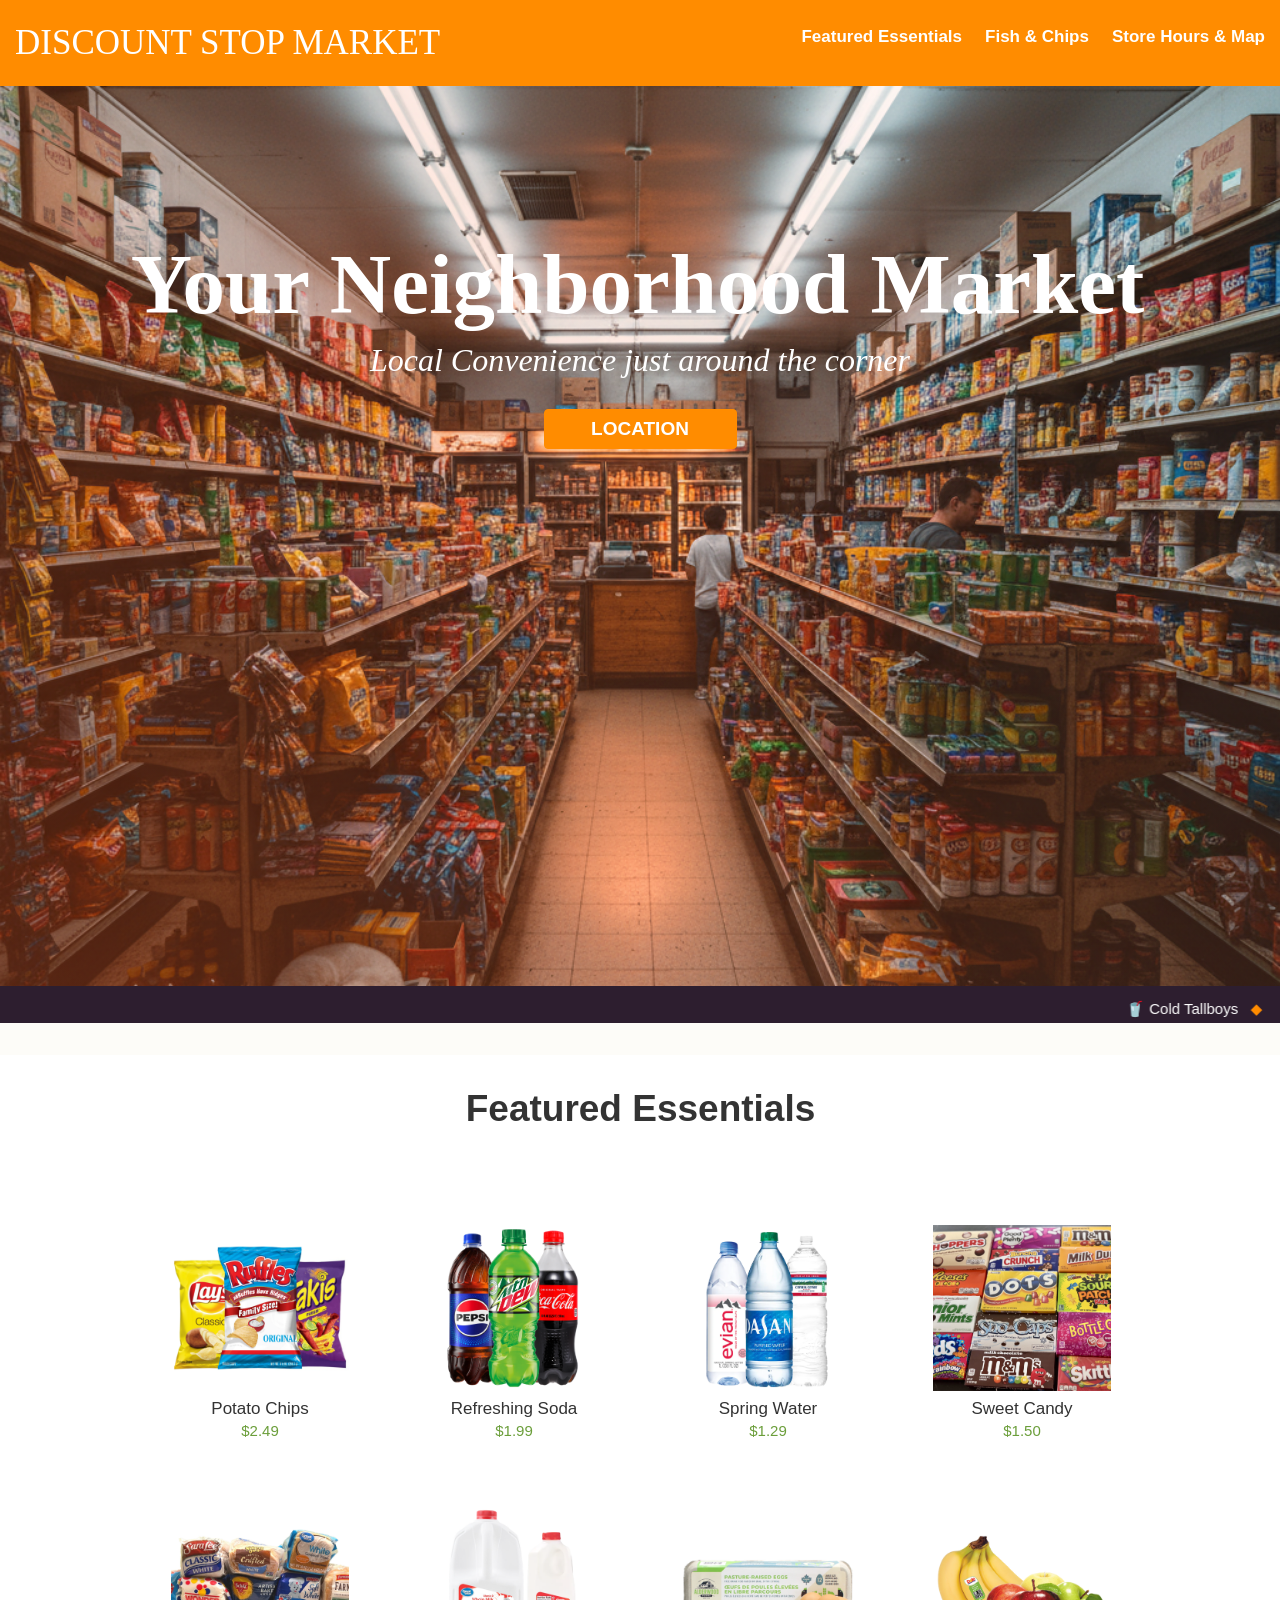
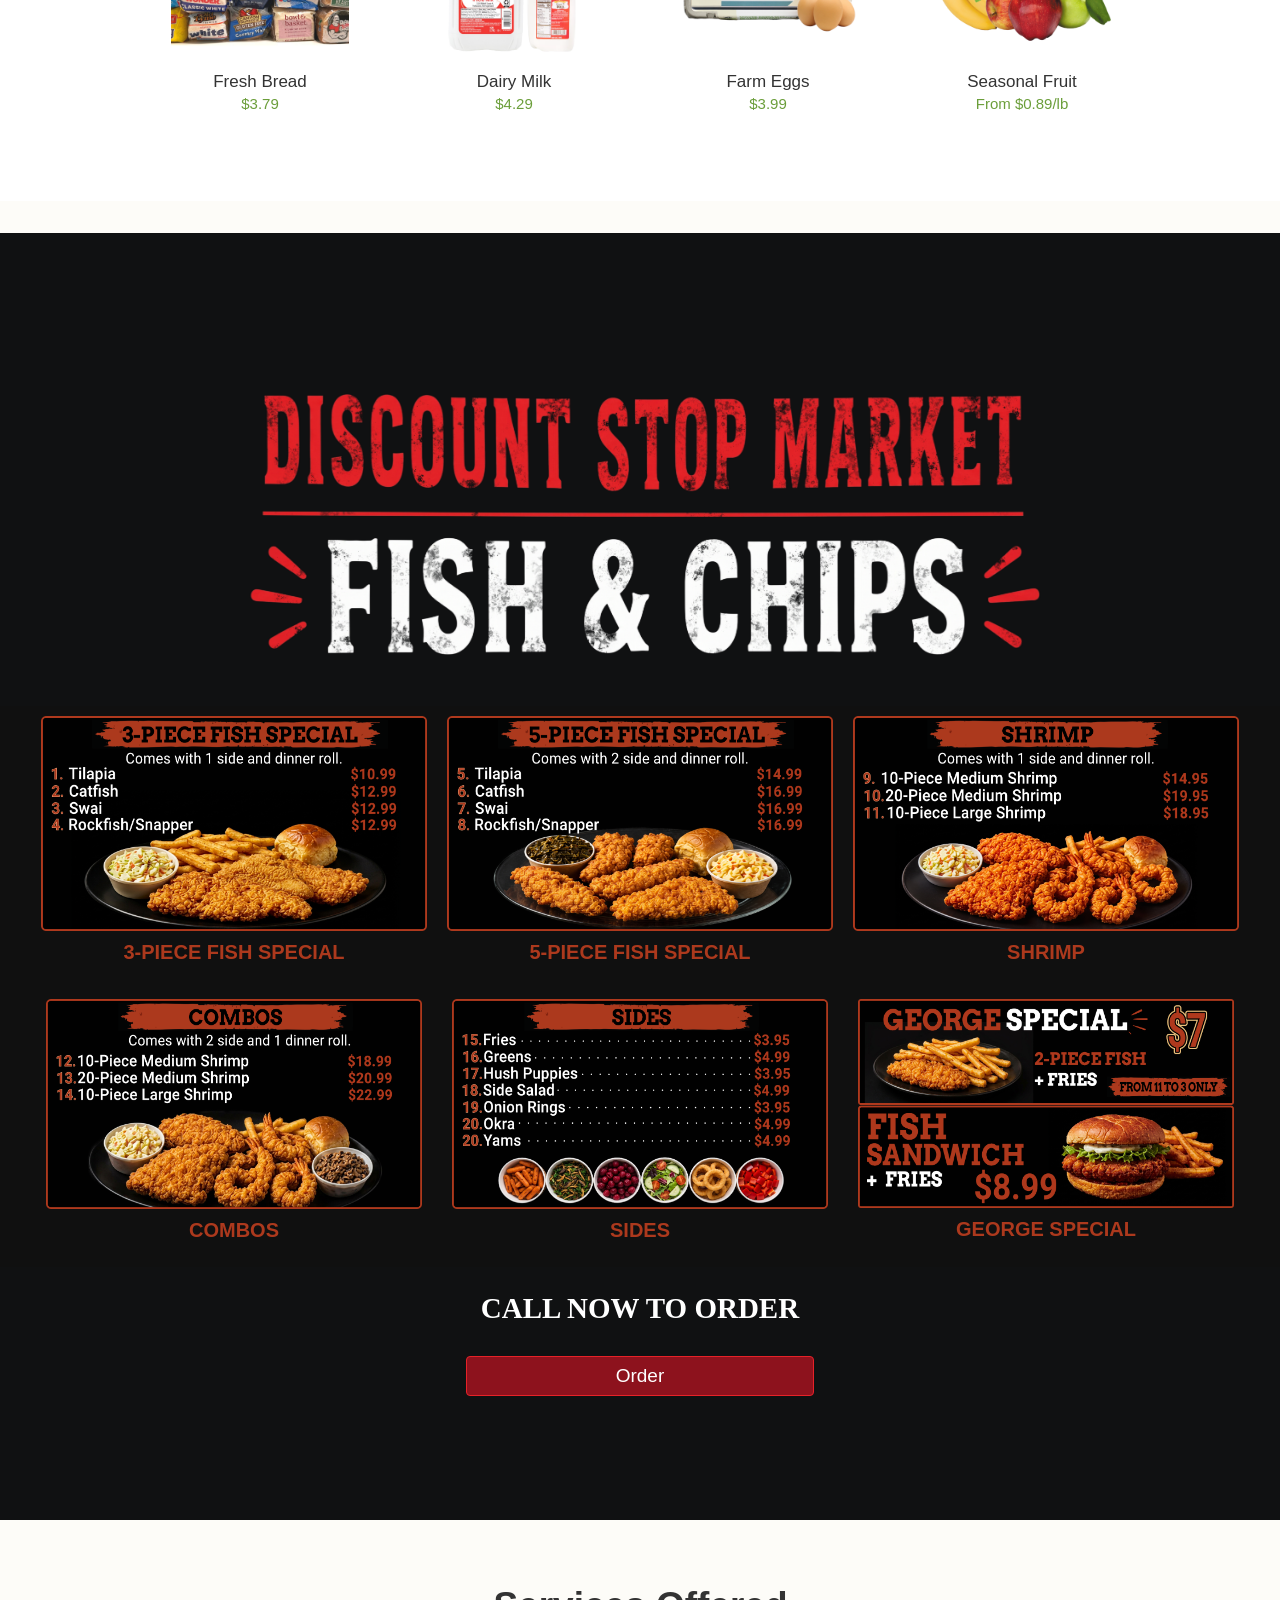
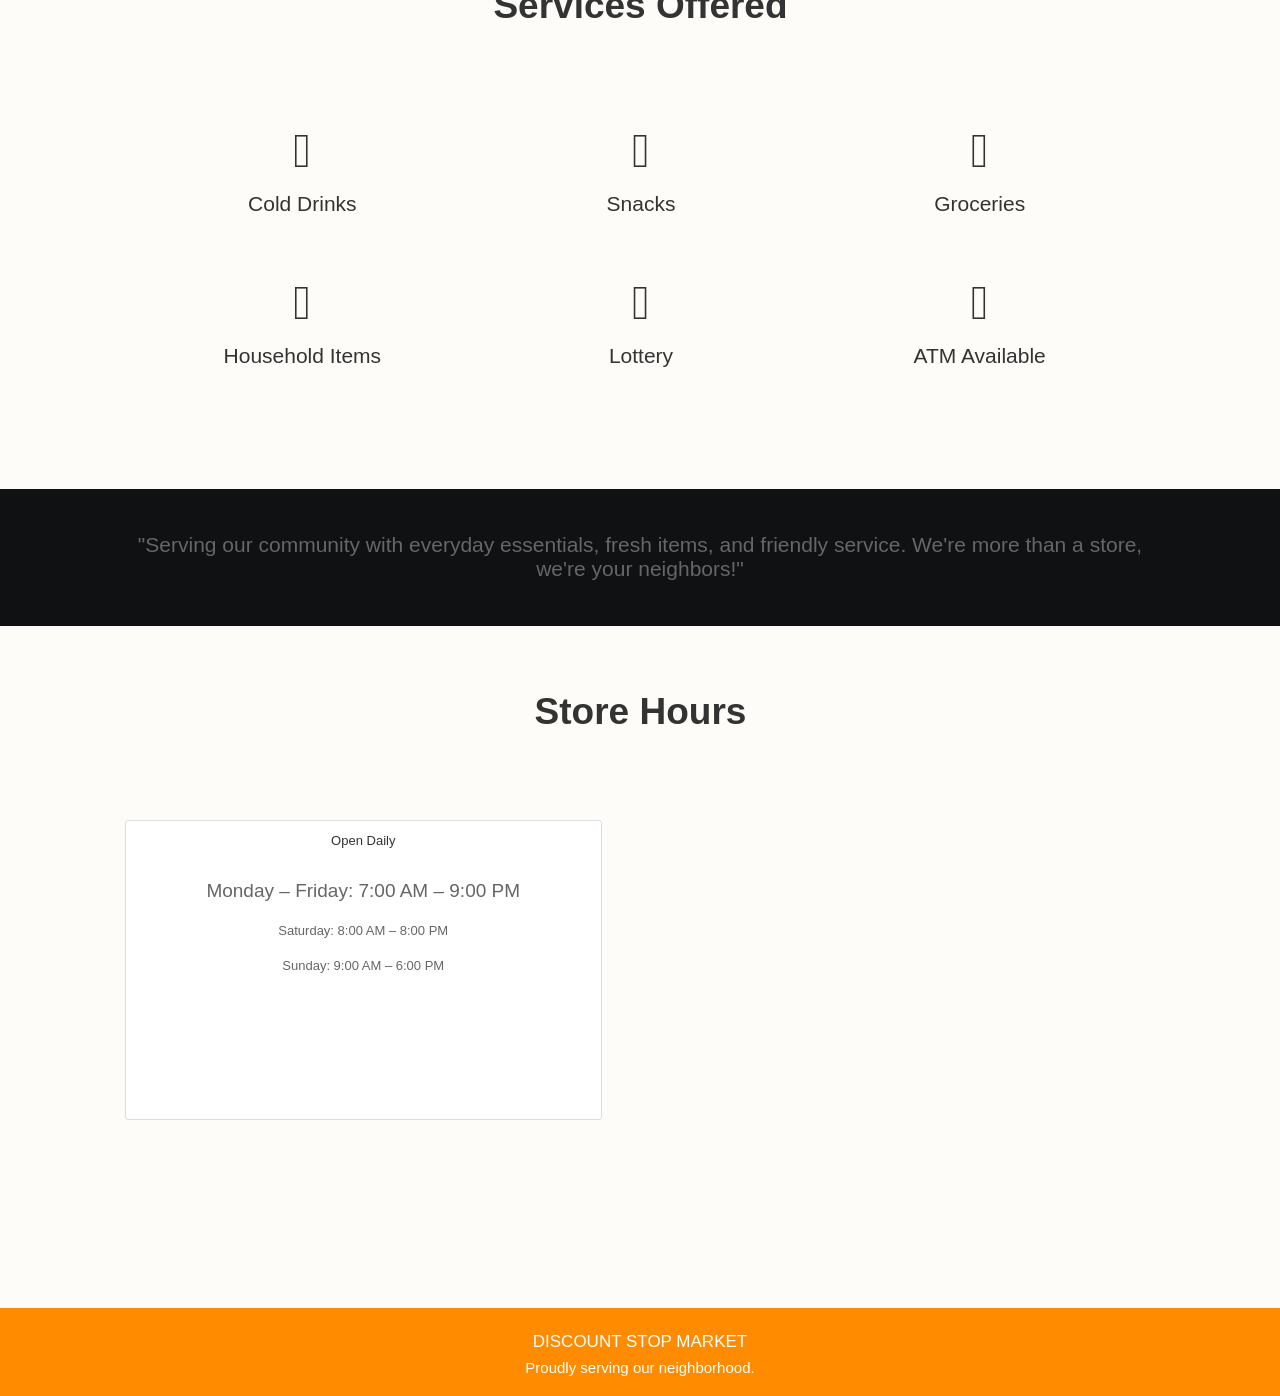
==== index.html @ abbd1c6f "Add files via upload" ====
<!doctype html>
<html>
<head>
<meta charset="utf-8">
<title>Neighborhood Mini-Mart - Home</title>
<meta name="generator" content="WYSIWYG Web Builder 21 - https://www.wysiwygwebbuilder.com">
<meta name="viewport" content="width=device-width, initial-scale=1.0">
<link href="css/fontawesome7.min.css" rel="stylesheet">
<link href="css/DiscountStopMarket.css?v=1" rel="stylesheet">
<link href="css/index.css?v=1" rel="stylesheet">
<script src="jquery-3.7.1.min.js"></script>
<script src="wb.overlay.min.js"></script>
<link rel="stylesheet" href="magnificpopup/magnific-popup.css">
<script src="magnificpopup/jquery.magnific-popup.min.js"></script>
<script>
document.addEventListener('DOMContentLoaded', function(event)
{
const galleryPhotoGallery2 = document.querySelector('#PhotoGallery2 .thumbnails');
function layoutPhotoGallery2()
{
   const items = galleryPhotoGallery2.querySelectorAll('#PhotoGallery2 .thumbnails .thumbnail');
   const cw = galleryPhotoGallery2.clientWidth;
   const targetRowHeight = Math.max(150, Math.min(250, cw / 10));
   items.forEach(item => 
   {
      const img = item.querySelector('img');
      const apply = () => 
      {
         if (!img.naturalWidth || !img.naturalHeight) return;
         const ratio = img.naturalWidth / img.naturalHeight;
         const cs = getComputedStyle(img);
         const vBorder = (parseFloat(cs.borderTopWidth) || 0) + (parseFloat(cs.borderBottomWidth) || 0);
         const hBorder = (parseFloat(cs.borderLeftWidth) || 0) + (parseFloat(cs.borderRightWidth) || 0);
         const figureWidth = Math.max(0, Math.round(ratio * (targetRowHeight - vBorder) + hBorder));
         item.style.width = figureWidth + 'px';
         item.style.flexGrow = ratio;
      };
      if (img.complete && img.naturalWidth) apply();
      else img.addEventListener('load', apply, { once: true });
   });
}
requestAnimationFrame(layoutPhotoGallery2);
const roPhotoGallery2 = new ResizeObserver(layoutPhotoGallery2);
roPhotoGallery2.observe(galleryPhotoGallery2);
window.addEventListener('resize', layoutPhotoGallery2);
const galleryPhotoGallery3 = document.querySelector('#PhotoGallery3 .thumbnails');
function layoutPhotoGallery3()
{
   const items = galleryPhotoGallery3.querySelectorAll('#PhotoGallery3 .thumbnails .thumbnail');
   const cw = galleryPhotoGallery3.clientWidth;
   const targetRowHeight = Math.max(150, Math.min(250, cw / 10));
   items.forEach(item => 
   {
      const img = item.querySelector('img');
      const apply = () => 
      {
         if (!img.naturalWidth || !img.naturalHeight) return;
         const ratio = img.naturalWidth / img.naturalHeight;
         const cs = getComputedStyle(img);
         const vBorder = (parseFloat(cs.borderTopWidth) || 0) + (parseFloat(cs.borderBottomWidth) || 0);
         const hBorder = (parseFloat(cs.borderLeftWidth) || 0) + (parseFloat(cs.borderRightWidth) || 0);
         const figureWidth = Math.max(0, Math.round(ratio * (targetRowHeight - vBorder) + hBorder));
         item.style.width = figureWidth + 'px';
         item.style.flexGrow = ratio;
      };
      if (img.complete && img.naturalWidth) apply();
      else img.addEventListener('load', apply, { once: true });
   });
}
requestAnimationFrame(layoutPhotoGallery3);
const roPhotoGallery3 = new ResizeObserver(layoutPhotoGallery3);
roPhotoGallery3.observe(galleryPhotoGallery3);
window.addEventListener('resize', layoutPhotoGallery3);
});
</script>
<script>
$(document).ready(function()
{
   var prevScrollTop = 0;
   $(window).scroll(function(event)
   {
      var scrollTop = $(this).scrollTop();
      if (Math.abs(prevScrollTop - scrollTop) <= 5)
         return;
      if (scrollTop < prevScrollTop)
      {
         $('#PageHeader1').removeClass('scroll-up');
      }
      else
      {
         $('#PageHeader1').addClass('scroll-up');
      }
      prevScrollTop = scrollTop;
   });
   $("a[href*='#featured-essentials-1']").click(function(event)
   {
      event.preventDefault();
      $('html, body').stop().animate({ scrollTop: $('#wb_featured-essentials-1').offset().top }, 600, 'linear');
   });
   $("a[href*='#fresh-produce']").click(function(event)
   {
      event.preventDefault();
      $('html, body').stop().animate({ scrollTop: $('#wb_fresh-produce').offset().top }, 600, 'linear');
   });
   $("a[href*='#store-hours']").click(function(event)
   {
      event.preventDefault();
      $('html, body').stop().animate({ scrollTop: $('#wb_store-hours').offset().top }, 600, 'linear');
   });
   $("a[href*='#store-hours-1']").click(function(event)
   {
      event.preventDefault();
      $('html, body').stop().animate({ scrollTop: $('#wb_store-hours-1').offset().top }, 600, 'linear');
   });
   $("a[data-rel='gallery3PhotoGallery']").attr('rel', 'gallery3PhotoGallery');
   $("#gallery3PhotoGallery").magnificPopup({delegate:'a', type:'image', zoom: { enabled: true, duration: 300, easing: 'ease-in-out' }, gallery: {enabled: true, navigateByImgClick: true}});
   $("a[data-rel='PhotoGallery1']").attr('rel', 'PhotoGallery1');
   $("#PhotoGallery1").magnificPopup({delegate:'a', type:'image', zoom: { enabled: true, duration: 300, easing: 'ease-in-out' }, gallery: {enabled: true, navigateByImgClick: true}});
   $('#OverlayMenu1-overlay').overlay({hideTransition:true});
   $('#OverlayMenu1').on('click', function(e)
   {
      $.overlay.toggle($('#OverlayMenu1-overlay'));
      return false;
   });
   $("a[href*='#LayoutGrid5']").click(function(event)
   {
      event.preventDefault();
      $('html, body').stop().animate({ scrollTop: $('#wb_LayoutGrid5').offset().top }, 600, 'linear');
   });
   $("a[data-rel='PhotoGallery2']").attr('rel', 'PhotoGallery2');
   $("#PhotoGallery2").magnificPopup({delegate:'a', type:'image', zoom: { enabled: true, duration: 300, easing: 'ease-in-out' }, gallery: {enabled: true, navigateByImgClick: true}});
   $("a[data-rel='PhotoGallery3']").attr('rel', 'PhotoGallery3');
   $("#PhotoGallery3").magnificPopup({delegate:'a', type:'image', zoom: { enabled: true, duration: 300, easing: 'ease-in-out' }, gallery: {enabled: true, navigateByImgClick: true}});
});
</script>
</head>
<body>
<div id="PageHeader1">
<div id="PageHeader1_Container">
<div id="wb_OverlayMenu1">
<a href="#" id="OverlayMenu1" class="wb-theme-button">
<span class="line"></span>
<span class="line"></span>
<span class="line"></span>
</a>
</div>
<div id="wb_Text20">
<span style="color:#FFFFFF;">DISCOUNT STOP MARKET</span></div>
</div>
</div>
<div id="wb_LayoutGrid1">
<div id="LayoutGrid1">
<div class="row">
<div class="col-1">
<div id="wb_Text19">
<span style="color:#FFFFFF;font-family:'Fraunces 72pt 72pt NonWonky';font-size:35px;">DISCOUNT STOP MARKET</span>
</div>
</div>
<div class="col-2">
<div id="wb_main-nav" itemscope="itemscope" itemtype="https://schema.org/SiteNavigationElement">
<span itemprop="name"><a href="#featured-essentials-1" title="Featured Essentials" itemprop="url">Featured Essentials</a></span><span itemprop="name"><a href="#fresh-produce" title="Fish &amp; Chips" itemprop="url">Fish & Chips</a></span><span itemprop="name"><a href="#store-hours-1" title="Store Hours &amp; Map" itemprop="url">Store Hours & Map</a></span>
</div>
</div>
</div>
</div>
</div>
<div id="wb_home-hero">
<div id="home-hero-overlay"></div>
<div id="home-hero">
<div class="col-1">
<div class="col-1-padding">
<div id="wb_Heading1">
<h1 id="Heading1">Your Neighborhood Market</h1>
</div>
<div id="wb_Text1">
<p>Local Convenience just around the corner</p>
</div>
<a id="Button1" href="#store-hours">LOCATION</a>
</div>
</div>
</div>
</div>
<div id="wb_LayoutGrid7">
<div id="LayoutGrid7">
<div class="row">
<div class="col-1">
<marquee direction="left" scrolldelay="40" scrollamount="4" behavior="scroll" loop="0" id="Marquee1" onmouseover="this.stop()" onmouseout="this.start()"><span style="color:#000000;font-family:'Segoe UI Emoji';font-size:15px;line-height:15px;">🥤</span><span style="color:#000000;font-family:Arial;font-size:15px;line-height:15px;"> </span><span style="color:#FFFFFF;font-family:Arial;font-size:15px;line-height:15px;">Cold Tallboys&nbsp;&nbsp; </span><span style="color:#FF8C00;font-family:Arial;font-size:15px;line-height:15px;">◆&nbsp;&nbsp;&nbsp; 🌸 </span><span style="color:#FFFFFF;font-family:Arial;font-size:15px;line-height:15px;">Fresh Flowers&nbsp;&nbsp; </span><span style="color:#FF8C00;font-family:Arial;font-size:15px;line-height:15px;">◆&nbsp;&nbsp; </span><span style="color:#FF8C00;font-family:'Segoe UI Emoji';font-size:15px;line-height:15px;">🥭</span><span style="color:#FF8C00;font-family:Arial;font-size:15px;line-height:15px;"> </span><span style="color:#FFFFFF;font-family:Arial;font-size:15px;line-height:15px;">Mango Candy&nbsp;&nbsp; </span><span style="color:#FF8C00;font-family:Arial;font-size:15px;line-height:15px;">◆&nbsp;&nbsp; ☕&nbsp; </span><span style="color:#FFFFFF;font-family:Arial;font-size:15px;line-height:15px;">Hot Coffee&nbsp;&nbsp; </span><span style="color:#FF8C00;font-family:Arial;font-size:15px;line-height:15px;">◆&nbsp;&nbsp; </span><span style="color:#FF8C00;font-family:'Segoe UI Emoji';font-size:15px;line-height:15px;">🌶️ </span><span style="color:#FFFFFF;font-family:Arial;font-size:15px;line-height:15px;">Hot Sauce Wall&nbsp;&nbsp; </span><span style="color:#FF8C00;font-family:Arial;font-size:15px;line-height:15px;">◆&nbsp;&nbsp; 🍫 </span><span style="color:#FFFFFF;font-family:Arial;font-size:15px;line-height:15px;">Candy Bars&nbsp;&nbsp; </span><span style="color:#FF8C00;font-family:Arial;font-size:15px;line-height:15px;">◆&nbsp;&nbsp; 🍺 </span><span style="color:#FFFFFF;font-family:Arial;font-size:15px;line-height:15px;">Ice Cold Beer&nbsp;&nbsp; </span><span style="color:#FF8C00;font-family:Arial;font-size:15px;line-height:15px;">◆</span><span style="color:#FFFFFF;font-family:Arial;font-size:15px;line-height:15px;">&nbsp;&nbsp; </span><span style="color:#FFFFFF;font-family:'Segoe UI Emoji';font-size:15px;line-height:15px;">🧃</span><span style="color:#FFFFFF;font-family:Arial;font-size:15px;line-height:15px;"> Juices &amp; Drinks&nbsp;&nbsp; </span><span style="color:#FF8C00;font-family:Arial;font-size:15px;line-height:15px;">◆&nbsp;&nbsp; 🌮 </span><span style="color:#FFFFFF;font-family:Arial;font-size:15px;line-height:15px;">Late-Night Snacks</span><span style="color:#FF8C00;font-family:Arial;font-size:15px;line-height:15px;">&nbsp;&nbsp; ◆&nbsp;&nbsp; 💊 </span><span style="color:#FFFFFF;font-family:Arial;font-size:15px;line-height:15px;">Aspirin &amp; More&nbsp;&nbsp; </span><span style="color:#FF8C00;font-family:Arial;font-size:15px;line-height:12px;">◆&nbsp;&nbsp; 🍦 </span><span style="color:#FFFFFF;font-family:Arial;font-size:15px;line-height:12px;">Ice Cream Bars</span><span style="color:#FF8C00;font-family:Arial;font-size:15px;line-height:12px;">&nbsp;&nbsp; ◆&nbsp;&nbsp; 🎰 </span><span style="color:#FFFFFF;font-family:Arial;font-size:15px;line-height:12px;">Lottery Tickets&nbsp;&nbsp; </span><span style="color:#FF8C00;font-family:Arial;font-size:15px;line-height:12px;">◆</span></marquee>
</div>
</div>
</div>
</div>
<div id="wb_featured-essentials">
<div id="featured-essentials">
<div class="row">
<div class="col-1">
<div class="col-1-padding">
<div id="wb_featured-essentials-1">
<div id="featured-essentials-1">
<div class="row">
<div class="col-1">
<div class="col-1-padding">
<div id="wb_Heading2">
<h1 id="Heading2">Featured Essentials</h1>
</div>
</div>
</div>
</div>
</div>
</div>
<div id="wb_featured-essentials-2">
<div id="featured-essentials-2">
<div class="row">
<div class="col-1">
<div class="col-1-padding">
<div id="wb_featured-items-grid">
<div id="featured-items-grid">
<div class="row">
<div class="col-1">
<div class="col-1-padding">
<div id="wb_featured-items-grid-1">
<div id="featured-items-grid-1">
<div class="row">
<div class="col-1">
<div class="col-1-padding">
<div id="wb_Image1">
<img src="images/Chips001.png" id="Image1" alt="Potato Chips" width="219" height="204">
</div>
<div id="wb_Text2">
<p>Potato Chips</p>
</div>
<div id="wb_Text3">
<p>$2.49</p>
</div>
</div>
</div>
<div class="col-2">
<div class="col-2-padding">
<div id="wb_Image2">
<img src="images/Soda1.png" id="Image2" alt="Soda Can" width="219" height="204">
</div>
<div id="wb_Text4">
<p>Refreshing Soda</p>
</div>
<div id="wb_Text5">
<p>$1.99</p>
</div>
</div>
</div>
<div class="col-3">
<div class="col-3-padding">
<div id="wb_Image3">
<img src="images/BottleWater1.png" id="Image3" alt="Bottled Water" width="219" height="204">
</div>
<div id="wb_Text6">
<p>Spring Water</p>
</div>
<div id="wb_Text7">
<p>$1.29</p>
</div>
</div>
</div>
<div class="col-4">
<div class="col-4-padding">
<div id="wb_Image4">
<img src="images/Candy1.png" id="Image4" alt="Candy Bar" width="219" height="204">
</div>
<div id="wb_Text8">
<p>Sweet Candy</p>
</div>
<div id="wb_Text9">
<p>$1.50</p>
</div>
</div>
</div>
</div>
</div>
</div>
<div id="wb_featured-items-grid-2">
<div id="featured-items-grid-2">
<div class="row">
<div class="col-1">
<div class="col-1-padding">
<div id="wb_Image5">
<img src="images/Bread1.png" id="Image5" alt="Loaf of Bread" width="219" height="204">
</div>
<div id="wb_Text10">
<p>Fresh Bread</p>
</div>
<div id="wb_Text11">
<p>$3.79</p>
</div>
</div>
</div>
<div class="col-2">
<div class="col-2-padding">
<div id="wb_Image6">
<img src="images/Milk1.png" id="Image6" alt="Milk Carton" width="219" height="204">
</div>
<div id="wb_Text12">
<p>Dairy Milk</p>
</div>
<div id="wb_Text13">
<p>$4.29</p>
</div>
</div>
</div>
<div class="col-3">
<div class="col-3-padding">
<div id="wb_Image7">
<img src="images/Eggs1.png" id="Image7" alt="Eggs Carton" width="219" height="204">
</div>
<div id="wb_Text14">
<p>Farm Eggs</p>
</div>
<div id="wb_Text15">
<p>$3.99</p>
</div>
</div>
</div>
<div class="col-4">
<div class="col-4-padding">
<div id="wb_Image8">
<img src="images/Fruit1.png" id="Image8" alt="Fresh Fruit" width="219" height="204">
</div>
<div id="wb_Text16">
<p>Seasonal Fruit</p>
</div>
<div id="wb_Text17">
<p>From $0.89/lb</p>
</div>
</div>
</div>
</div>
</div>
</div>
</div>
</div>
</div>
</div>
</div>
</div>
</div>
</div>
</div>
</div>
</div>
</div>
</div>
</div>
</div>
<div id="wb_fresh-produce">
<div id="fresh-produce">
<div class="row">
<div class="col-1">
<div class="col-1-padding">
<div id="wb_fresh-produce-1">
<div id="fresh-produce-1">
<div class="row">
<div class="col-1">
<div class="col-1-padding">
<div id="wb_Heading3">
<h1 id="Heading3">DISCOUNT STOP MARKET</h1>
</div>
<div id="wb_Heading6">
<h1 id="Heading6">FISH & CHIPS</h1>
</div>
<div id="wb_Image12">
<img src="images/FishChipsBGlogo02.png" id="Image12" alt="" width="1157" height="484">
</div>
</div>
</div>
</div>
</div>
</div>
</div>
</div>
</div>
</div>
</div>
<div id="wb_LayoutGrid4">
<div id="LayoutGrid4">
<div class="row">
<div class="col-1">
<div class="col-1-padding">
<div id="wb_LayoutGrid5">
<div id="LayoutGrid5">
<div class="row">
<div class="col-1">
<div class="col-1-padding">
<div id="wb_Heading7">
<h1 id="Heading7">DISCOUNT STOP MARKET</h1>
</div>
<div id="wb_Heading8">
<h1 id="Heading8">FISH & CHIPS</h1>
</div>
<div id="wb_Image9">
<img src="images/FishChipsBGlogo02.png" id="Image9" alt="" width="1157" height="484">
</div>
</div>
</div>
</div>
</div>
</div>
</div>
</div>
</div>
</div>
</div>
<div id="wb_LayoutGrid2">
<div id="LayoutGrid2">
<div class="row">
<div class="col-1">
<div class="col-1-padding">
<div id="wb_gallery3PhotoGallery">
<div id="gallery3PhotoGallery">
<div class="thumbnails">
<div class="thumbnail">
<a href="images/3PieceFishSpecial01.png" data-rel="" title="3-PIECE FISH SPECIAL"><img alt="" src="images/3PieceFishSpecial01.png" loading="lazy" class="image" title="3-PIECE FISH SPECIAL" width="376" height="209"></a>
<div class="caption">3-PIECE FISH SPECIAL</div>
</div>
<div class="thumbnail">
<a href="images/5PieceFishSpecial01.png" data-rel="" title="5-PIECE FISH SPECIAL"><img alt="" src="images/5PieceFishSpecial01.png" loading="lazy" class="image" title="5-PIECE FISH SPECIAL" width="376" height="209"></a>
<div class="caption">5-PIECE FISH SPECIAL</div>
</div>
<div class="thumbnail">
<a href="images/ShrimpSpecial01.png" data-rel="" title="SHRIMP"><img alt="" src="images/ShrimpSpecial01.png" loading="lazy" class="image" title="SHRIMP" width="376" height="209"></a>
<div class="caption">SHRIMP</div>
</div>
</div>
</div>
</div>
<div id="wb_PhotoGallery1">
<div id="PhotoGallery1">
<div class="thumbnails">
<div class="thumbnail">
<a href="images/Combos01.png" data-rel="" title="COMBOS"><img alt="" src="images/Combos01.png" loading="lazy" class="image" title="COMBOS" width="366" height="204"></a>
<div class="caption">COMBOS</div>
</div>
<div class="thumbnail">
<a href="images/Sides01.png" data-rel="" title="SIDES"><img alt="" src="images/Sides01.png" loading="lazy" class="image" title="SIDES" width="366" height="204"></a>
<div class="caption">SIDES</div>
</div>
<div class="thumbnail">
<a href="images/GeorgeSpecialFishSandwich01.png" data-rel="" title="GEORGE SPECIAL"><img alt="" src="images/GeorgeSpecialFishSandwich01.png" loading="lazy" class="image" title="GEORGE SPECIAL" width="366" height="203"></a>
<div class="caption">GEORGE SPECIAL</div>
</div>
</div>
</div>
</div>
</div>
</div>
</div>
</div>
</div>
<div id="wb_LayoutGrid6">
<div id="LayoutGrid6">
<div class="row">
<div class="col-1">
<div class="col-1-padding">
<div id="wb_PhotoGallery2">
<div id="PhotoGallery2">
<div class="thumbnails">
<div class="thumbnail">
<a href="images/3PieceFishSpecial01.png" data-rel="" title="3-PIECE FISH SPECIAL"><img alt="" id="PhotoGallery2_img0" src="images/3PieceFishSpecial01.png" loading="lazy" class="image" width="366" height="204"><div class="caption"><span class="title">3-PIECE FISH SPECIAL</span></div></a>
</div>
<div class="thumbnail">
<a href="images/5PieceFishSpecial01.png" data-rel="" title="5-PIECE FISH SPECIAL"><img alt="" id="PhotoGallery2_img1" src="images/5PieceFishSpecial01.png" loading="lazy" class="image" width="366" height="204"><div class="caption"><span class="title">5-PIECE FISH SPECIAL</span></div></a>
</div>
<div class="thumbnail">
<a href="images/ShrimpSpecial01.png" data-rel="" title="SHRIMP"><img alt="" id="PhotoGallery2_img2" src="images/ShrimpSpecial01.png" loading="lazy" class="image" width="366" height="204"><div class="caption"><span class="title">SHRIMP</span></div></a>
</div>
</div>
</div>
</div>
<div id="wb_PhotoGallery3">
<div id="PhotoGallery3">
<div class="thumbnails">
<div class="thumbnail">
<a href="images/Combos01.png" data-rel="" title="COMBOS"><img alt="" id="PhotoGallery3_img0" src="images/Combos01.png" loading="lazy" class="image" width="366" height="204"><div class="caption"><span class="title">COMBOS</span></div></a>
</div>
<div class="thumbnail">
<a href="images/Sides01.png" data-rel="" title="SIDES"><img alt="" id="PhotoGallery3_img1" src="images/Sides01.png" loading="lazy" class="image" width="366" height="204"><div class="caption"><span class="title">SIDES</span></div></a>
</div>
<div class="thumbnail">
<a href="images/GeorgeSpecialFishSandwich01.png" data-rel="" title="GEORGE SPECIAL"><img alt="" id="PhotoGallery3_img2" src="images/GeorgeSpecialFishSandwich01.png" loading="lazy" class="image" width="366" height="203"><div class="caption"><span class="title">GEORGE SPECIAL</span></div></a>
</div>
</div>
</div>
</div>
</div>
</div>
</div>
</div>
</div>
<div id="wb_LayoutGrid3">
<div id="LayoutGrid3">
<div class="row">
<div class="col-1">
<div class="col-1-padding">
</div>
</div>
<div class="col-2">
<div id="wb_Text18">
<span style="color:#FFFFFF;font-family:Roboto;font-size:29px;"><strong>CALL NOW TO ORDER</strong></span>
</div>
<a id="Button2" href="tel:+1 772-528-0065">Order</a>
</div>
<div class="col-3">
</div>
</div>
</div>
</div>
<div id="wb_services-offered">
<div id="services-offered">
<div class="row">
<div class="col-1">
<div class="col-1-padding">
<div id="wb_services-offered-1">
<div id="services-offered-1">
<div class="row">
<div class="col-1">
<div class="col-1-padding">
<div id="wb_Heading4">
<h1 id="Heading4">Services Offered</h1>
</div>
</div>
</div>
</div>
</div>
</div>
<div id="wb_services-offered-2">
<div id="services-offered-2">
<div class="row">
<div class="col-1">
<div class="col-1-padding">
<div id="wb_service-icons-grid">
<div id="service-icons-grid">
<div class="row">
<div class="col-1">
<div class="col-1-padding">
<div id="wb_service-icons-grid-1">
<div id="service-icons-grid-1">
<div class="row">
<div class="col-1">
<div class="col-1-padding">
<div id="wb_Icon1">
<div id="Icon1"><i class="fa fa-bottle-water"></i></div>
</div>
<div id="wb_Text25">
<p>Cold Drinks</p>
</div>
</div>
</div>
<div class="col-2">
<div class="col-2-padding">
<div id="wb_Icon2">
<div id="Icon2"><i class="fa fa-cookie-bite"></i></div>
</div>
<div id="wb_Text26">
<p>Snacks</p>
</div>
</div>
</div>
<div class="col-3">
<div class="col-3-padding">
<div id="wb_Icon3">
<div id="Icon3"><i class="fa fa-shopping-basket"></i></div>
</div>
<div id="wb_Text27">
<p>Groceries</p>
</div>
</div>
</div>
</div>
</div>
</div>
<div id="wb_service-icons-grid-2">
<div id="service-icons-grid-2">
<div class="row">
<div class="col-1">
<div class="col-1-padding">
<div id="wb_Icon4">
<div id="Icon4"><i class="fa fa-house-damage"></i></div>
</div>
<div id="wb_Text28">
<p>Household Items</p>
</div>
</div>
</div>
<div class="col-2">
<div class="col-2-padding">
<div id="wb_Icon5">
<div id="Icon5"><i class="fa fa-regular fa-face-smile"></i></div>
</div>
<div id="wb_Text29">
<p>Lottery</p>
</div>
</div>
</div>
<div class="col-3">
<div class="col-3-padding">
<div id="wb_Icon6">
<div id="Icon6"><i class="fa fa-money-bill-1-wave"></i></div>
</div>
<div id="wb_Text30">
<p>ATM Available</p>
</div>
</div>
</div>
</div>
</div>
</div>
</div>
</div>
</div>
</div>
</div>
</div>
</div>
</div>
</div>
</div>
</div>
</div>
</div>
</div>
</div>
<div id="wb_neighborhood-message">
<div id="neighborhood-message">
<div class="row">
<div class="col-1">
<div class="col-1-padding">
<div id="wb_Text31">
<p>"Serving our community with everyday essentials, fresh items, and friendly service. We're more than a store, we're your neighbors!"</p>
</div>
</div>
</div>
</div>
</div>
</div>
<div id="wb_store-hours">
<div id="store-hours">
<div class="row">
<div class="col-1">
<div class="col-1-padding">
<div id="wb_store-hours-1">
<div id="store-hours-1">
<div class="row">
<div class="col-1">
<div class="col-1-padding">
<div id="wb_Heading5">
<h1 id="Heading5">Store Hours</h1>
</div>
</div>
</div>
</div>
</div>
</div>
<div id="wb_store-hours-2">
<div id="store-hours-2">
<div class="row">
<div class="col-1">
<div class="col-1-padding">
<div id="wb_hours-card" class="card">
<div id="hours-card-card-body">
<div id="hours-card-card-item0">Open Daily</div>
<div id="hours-card-card-item1">Monday – Friday: 7:00 AM – 9:00 PM</div>
<div id="hours-card-card-item2">Saturday: 8:00 AM – 8:00 PM</div>
<div id="hours-card-card-item3">Sunday: 9:00 AM – 6:00 PM</div>
</div>
</div>
</div>
</div>
<div class="col-2">
<div id="Html1">
<iframe src="https://www.google.com/maps/embed?pb=!1m18!1m12!1m3!1d3254.069662873411!2d-118.9981731233291!3d35.35391743640689!2m3!1f0!2f0!3f0!3m2!1i1024!2i768!4f13.1!3m3!1m2!1s0x80ea6bb4c2214f61%3A0xbbd78aad2893d80e!2s503%20E%20Brundage%20Ln%2C%20Bakersfield%2C%20CA%2093307!5e0!3m2!1sen!2sus!4v1782939484842!5m2!1sen!2sus" width="600" height="450" style="border:0;" allowfullscreen="" loading="lazy" referrerpolicy="strict-origin-when-cross-origin"></iframe></div>
<div id="Html2">
<iframe src="https://www.google.com/maps/embed?pb=!1m18!1m12!1m3!1d3254.069662873411!2d-118.9981731233291!3d35.35391743640689!2m3!1f0!2f0!3f0!3m2!1i1024!2i768!4f13.1!3m3!1m2!1s0x80ea6bb4c2214f61%3A0xbbd78aad2893d80e!2s503%20E%20Brundage%20Ln%2C%20Bakersfield%2C%20CA%2093307!5e0!3m2!1sen!2sus!4v1782939484842!5m2!1sen!2sus" width="296" height="248" style="border:0;" allowfullscreen="" loading="lazy" referrerpolicy="strict-origin-when-cross-origin"></iframe></div>
</div>
</div>
</div>
</div>
</div>
</div>
</div>
</div>
</div>
<div id="wb_footer">
<div id="footer">
<div class="row">
<div class="col-1">
<div class="col-1-padding">
<div id="wb_Text32">
<p>DISCOUNT STOP MARKET</p>
</div>
<div id="wb_Text33">
<p>Proudly serving our neighborhood.</p>
</div>
</div>
</div>
</div>
</div>
</div>
<div id="OverlayMenu1-overlay">
<div class="OverlayMenu1">
<ul class="drilldown-menu" itemscope="itemscope" itemtype="https://schema.org/SiteNavigationElement" role="menu">
<li><a role="menuitem" href="#featured-essentials-1" title="Featured Essentials" class="OverlayMenu1-effect wb-theme-button"><i class="fa fa-book overlay-icon"></i>Featured&nbsp;Essentials</a></li>
<li><a role="menuitem" href="#LayoutGrid5" title="Fish &amp; Chips" class="OverlayMenu1-effect wb-theme-button"><i class="fa fa-gear overlay-icon"></i>Fish&nbsp;&amp;&nbsp;Chips</a></li>
<li><a role="menuitem" href="#store-hours-1" title="Store Hours &amp; Map" class="OverlayMenu1-effect wb-theme-button"><i class="fa fa-user overlay-icon"></i>Store&nbsp;Hours&nbsp;&amp;&nbsp;Map</a></li>
</ul>
</div>
<a class="close-button" id="OverlayMenu1-close" href="#" role="button" aria-hidden="true"><span></span></a>
</div>
</body>
</html>
---- css/DiscountStopMarket.css ----
@font-face
{
   font-family: "Roboto";
   font-weight: 400;
   font-display: swap;
   src: url('../Roboto.woff2') format('woff2'),
        url('../Roboto.woff') format('woff');
}
@keyframes animate-fade-in
{
   0% { opacity: 0;  }
   100% { opacity: 1;  }
}
h1, .h1
{
   font-family: Arial;
   font-weight: bold;
   font-size: 32px;
   text-decoration: none;
   color: #000000;
   --color: #000000;
   background-color: transparent;
   margin: 0 0 0 0;
   padding: 0 0 0 0;
   display: inline-block;
}
h2, .h2
{
   font-family: Arial;
   font-weight: bold;
   font-size: 27px;
   text-decoration: none;
   color: #000000;
   --color: #000000;
   background-color: transparent;
   margin: 0 0 0 0;
   padding: 0 0 0 0;
   display: inline-block;
}
h3, .h3
{
   font-family: Arial;
   font-weight: bold;
   font-size: 24px;
   text-decoration: none;
   color: #000000;
   --color: #000000;
   background-color: transparent;
   margin: 0 0 0 0;
   padding: 0 0 0 0;
   display: inline-block;
}
h4, .h4
{
   font-family: Arial;
   font-weight: bold;
   font-size: 21px;
   font-style: italic;
   text-decoration: none;
   color: #000000;
   --color: #000000;
   background-color: transparent;
   margin: 0 0 0 0;
   padding: 0 0 0 0;
   display: inline-block;
}
h5, .h5
{
   font-family: Arial;
   font-weight: bold;
   font-size: 19px;
   text-decoration: none;
   color: #000000;
   --color: #000000;
   background-color: transparent;
   margin: 0 0 0 0;
   padding: 0 0 0 0;
   display: inline-block;
}
h6, .h6
{
   font-family: Arial;
   font-weight: bold;
   font-size: 16px;
   text-decoration: none;
   color: #000000;
   --color: #000000;
   background-color: transparent;
   margin: 0 0 0 0;
   padding: 0 0 0 0;
   display: inline-block;
}
.CustomStyle
{
   font-family: "Courier New";
   font-weight: bold;
   font-size: 16px;
   text-decoration: none;
   color: #2E74B5;
   --color: #2E74B5;
   background-color: transparent;
}
@media only screen and (max-width: 1249px)
{
}
---- css/index.css ----
body
{
   background-color: #FDFCF8;
   color: #000000;
   font-family: Arial;
   font-weight: normal;
   font-size: 16px;
   line-height: 1.1875;
   margin: 0;
   padding: 0;
}
.wb-theme-header
{
   background-color: #5B6977;
   background-image: none;
   border: 1px solid #4B5662;
   border-radius: 0px;
   color: #EBEBEB;
   --background-color: rgba(91,105,119,1.00);
   --border-color: #4B5662;
   --border-width: 1px;
   --color: #EBEBEB;
}
.wb-theme-content
{
   background-color: #0F2537;
   background-image: none;
   border: 1px solid #4B5662;
   border-radius: 0px;
   color: #EBEBEB;
   --background-color: rgba(15,37,55,1.00);
   --border-color: #4B5662;
   --border-width: 1px;
   --color: #EBEBEB;
   --icon-color: #DF6919;
   --colorize: invert(41%) sepia(97%) saturate(465%) hue-rotate(343deg) brightness(98%) contrast(99%);
}
.wb-theme-button, .wb-theme-static
{
   background-color: #DF6919;
   background-image: none;
   border: 1px solid #DF6919;
   border-radius: 0px;
   color: #FFFFFF;
   --background-color: rgba(223,105,25,1.00);
   --border-color: #DF6919;
   --border-width: 1px;
   --color: #FFFFFF;
}
.wb-theme-button:hover
{
   background-color: #BE5915;
   background-image: none;
   border: 1px solid #B25414;
   border-radius: 0px;
   color: #FFFFFF;
   --background-color: rgba(190,89,21,1.00);
   --border-color: #B25414;
   --border-width: 1px;
   --color: #FFFFFF;
}
.wb-theme-button.active, .wb-theme-button:active, .active > .wb-theme-button
{
   background-color: #B25414;
   background-image: none;
   border: 1px solid #A74F13;
   border-radius: 0px;
   color: #FFFFFF;
   --background-color: rgba(178,84,20,1.00);
   --border-color: #A74F13;
   --border-width: 1px;
   --color: #FFFFFF;
}
.darktheme .wb-theme-header
{
   background-color: #5B6977;
   background-image: none;
   border: 1px solid #737F8B;
   border-radius: 0px;
   color: #CED4DA;
   --background-color: rgba(91,105,119,1.00);
   --border-color: #737F8B;
   --border-width: 1px;
   --color: #CED4DA;
}
.darktheme .wb-theme-content
{
   background-color: #212529;
   background-image: none;
   border: 1px solid #737F8B;
   border-radius: 0px;
   color: #CED4DA;
   --background-color: rgba(33,37,41,1.00);
   --border-color: #737F8B;
   --border-width: 1px;
   --color: #CED4DA;
   --icon-color: #DF6919;
   --colorize: invert(63%) sepia(54%) saturate(5889%) hue-rotate(354deg) brightness(92%) contrast(88%);
}
.darktheme .wb-theme-button, .darktheme .wb-theme-static
{
   background-color: #DF6919;
   background-image: none;
   border: 1px solid #DF6919;
   border-radius: 0px;
   color: #FFFFFF;
   --background-color: rgba(223,105,25,1.00);
   --border-color: #DF6919;
   --border-width: 1px;
   --color: #FFFFFF;
}
.darktheme .wb-theme-button:hover
{
   background-color: #BE5915;
   background-image: none;
   border: 1px solid #B25414;
   border-radius: 0px;
   color: #FFFFFF;
   --background-color: rgba(190,89,21,1.00);
   --border-color: #B25414;
   --border-width: 1px;
   --color: #FFFFFF;
}
.darktheme .wb-theme-button.active, .darktheme .wb-theme-button:active, .active > .wb-theme-button
{
   background-color: #B25414;
   background-image: none;
   border: 1px solid #A74F13;
   border-radius: 0px;
   color: #FFFFFF;
   --background-color: rgba(178,84,20,1.00);
   --border-color: #A74F13;
   --border-width: 1px;
   --color: #FFFFFF;
}
#PageHeader1
{
   background-color: #F8F9FA;
   background-image: none;
   border-radius: 0px;
   box-sizing: border-box;
}
#PageHeader1
{
   transition: top 500ms linear 0ms;
}
#PageHeader1.scroll-up
{
   top: -75px !important;
}
#wb_main-nav
{
   background-color: transparent;
   background-image: none;
   color: #FFFFFF;
   font-family: Arial;
   font-weight: bold;
   font-style: normal;
   text-decoration: none;
   text-transform: none;
   font-size: 17px;
   margin: 5px 0 0 0 ;
   text-align: right;
   overflow: hidden;
}
#wb_main-nav span
{
   margin: 0 0px 0 23px;
}
#wb_main-nav a
{
   color: inherit;
   text-decoration: inherit;
}
#wb_LayoutGrid1
{
   clear: both;
   position: relative;
   table-layout: fixed;
   display: table;
   text-align: center;
   width: 100%;
   background-color: #FF8C00;
   background-image: none;
   border: 0px solid #CCCCCC;
   border-radius: 0px;
   box-sizing: border-box;
   margin: 0;
}
#LayoutGrid1
{
   box-sizing: border-box;
   padding: 22px 15px 22px 15px;
   margin-right: auto;
   margin-left: auto;
   max-width: 1280px;
}
#LayoutGrid1 > .row
{
   margin-right: -15px;
   margin-left: -15px;
}
#LayoutGrid1 > .row > .col-1, #LayoutGrid1 > .row > .col-2
{
   box-sizing: border-box;
   font-size: 0;
   min-height: 1px;
   padding-right: 15px;
   padding-left: 15px;
   position: relative;
}
#LayoutGrid1 > .row > .col-1, #LayoutGrid1 > .row > .col-2
{
   float: left;
}
#LayoutGrid1 > .row > .col-1
{
   background-color: transparent;
   background-image: none;
   border: 0px solid #FFFFFF;
   border-radius: 0px;
   width: 41.66666667%;
   text-align: left;
}
#LayoutGrid1 > .row > .col-2
{
   background-color: transparent;
   background-image: none;
   border: 0px solid #FFFFFF;
   border-radius: 0px;
   width: 58.33333333%;
   text-align: right;
}
#LayoutGrid1:before,
#LayoutGrid1:after,
#LayoutGrid1 .row:before,
#LayoutGrid1 .row:after
{
   display: table;
   content: " ";
}
#LayoutGrid1:after,
#LayoutGrid1 .row:after
{
   clear: both;
}
@media (max-width: 768px)
{
#LayoutGrid1 > .row > .col-1, #LayoutGrid1 > .row > .col-2
{
   float: none;
   width: 100% !important;
}
}
#wb_home-hero
{
   clear: both;
   position: relative;
   table-layout: fixed;
   display: table;
   text-align: center;
   width: 100%;
   height: 100vh;
   background-color: transparent;
   background-image: url('../images/rocket01gen_img_137b6b303-1772209151193.png');
   background-repeat: repeat;
   background-position: center center;
   background-attachment: scroll;
   background-size: cover;
   border: 0px solid #CCCCCC;
   border-radius: 0px;
   box-sizing: border-box;
   margin: 0;
}
#home-hero
{
   box-sizing: border-box;
   height: 100vh;
   display: flex;
   flex-direction: row;
   flex-wrap: wrap;
   padding: 100px 0 100px 0;
   margin-right: auto;
   margin-left: auto;
   max-width: 1280px;
}
#home-hero > .col-1
{
   box-sizing: border-box;
   font-size: 0;
   min-height: 1px;
   padding-right: 15px;
   padding-left: 15px;
   position: relative;
}
#home-hero > .col-1
{
   flex: 0 0 auto;
}
#home-hero > .col-1
{
   background-color: transparent;
   background-image: none;
   border: 0px solid #FFFFFF;
   border-radius: 0px;
   flex-basis: 100%;
   max-width: 100%;
   display: flex;
   flex-wrap: wrap;
   align-content: flex-start;
   align-self: stretch;
   align-items: flex-start;
   justify-content: center;
   text-align: center;
}
#home-hero > .col-1 > .col-1-padding
{
   box-sizing: border-box;
   width: 100%;
   padding: 48px 48px 48px 48px;
}
@media (max-width: 768px)
{
#home-hero > .col-1
{
   flex-basis: 100% !important;
   max-width: 100% !important;
}
}
#home-hero-overlay
{
   position: absolute;
   top: 0;
   right: 0;
   bottom: 0;
   left: 0;
   border-radius: 0px;
   background-image: linear-gradient(45deg, rgba(255,69,0,0.27) 0%, rgba(255,69,0,0.00) 100%);
}
#wb_LayoutGrid7
{
   clear: both;
   position: relative;
   table-layout: fixed;
   display: table;
   text-align: center;
   width: 100%;
   background-color: #2D1E2F;
   background-image: none;
   border: 0px solid #DEE2E6;
   border-radius: 0px;
   box-sizing: border-box;
   margin: 0;
}
#LayoutGrid7
{
   box-sizing: border-box;
   padding: 0 5px 0 5px;
   margin-right: auto;
   margin-left: auto;
   max-width: 1280px;
}
#LayoutGrid7 > .row
{
   margin-right: -5px;
   margin-left: -5px;
}
#LayoutGrid7 > .row > .col-1
{
   box-sizing: border-box;
   font-size: 0;
   min-height: 1px;
   padding-right: 5px;
   padding-left: 5px;
   position: relative;
}
#LayoutGrid7 > .row > .col-1
{
   float: left;
}
#LayoutGrid7 > .row > .col-1
{
   background-color: transparent;
   background-image: none;
   border: 0px solid #FFFFFF;
   border-radius: 0px;
   width: 100%;
   text-align: center;
}
#LayoutGrid7:before,
#LayoutGrid7:after,
#LayoutGrid7 .row:before,
#LayoutGrid7 .row:after
{
   display: table;
   content: " ";
}
#LayoutGrid7:after,
#LayoutGrid7 .row:after
{
   clear: both;
}
@media (max-width: 768px)
{
#LayoutGrid7 > .row > .col-1
{
   float: none;
   width: 100% !important;
}
}
#wb_Heading1
{
   background-color: transparent;
   background-image: none;
   border: 0px solid #000000;
   border-radius: 0px;
   box-sizing: border-box;
   vertical-align: top;
   margin: 0 10px 0 5px;
   padding: 0;
   text-align: center;
}
#Heading1
{
   color: #FFFFFF;
   font-family: "Fraunces 72pt 72pt NonWonky";
   font-weight: bold;
   font-style: normal;
   font-size: 85px;
   margin: 0;
   text-align: center;
   text-transform: none;
}
#wb_Text1 
{
   background-color: transparent;
   background-image: none;
   border: 0px solid #000000;
   border-radius: 0px;
   padding: 0;
   margin: 8px 8px 8px 8px;
   text-align: center;
}
#wb_Text1
{
   color: #FFFFFF;
   font-family: "DM Sans";
   font-weight: 500;
   font-style: italic;
   font-size: 32px;
   line-height: 34px;
}
#wb_Text1 p, #wb_Text1 ul
{
   margin: 0;
   padding: 0;
}
#wb_Text1
{
   display: block;
   margin: 8px 8px 8px 8px;
   box-sizing: border-box;
   width: calc(100% - 16px);
}
#Button1
{
   box-sizing: border-box;
   line-height: 36px;
   text-decoration: none;
   vertical-align: top;
   border: 1px solid #FF8C00;
   border-radius: 4px;
   background-color: #FF8C00;
   background-image: none;
   color: #FFFFFF;
   font-family: Arial;
   font-weight: bold;
   font-style: normal;
   font-size: 19px;
   padding: 1px 6px 1px 6px;
   text-align: center;
   -webkit-appearance: none;
   margin: 24px 24px 24px 24px;
}
#Button1:focus
{
   outline: 0;
}
#wb_featured-essentials
{
   clear: both;
   position: relative;
   table-layout: fixed;
   display: table;
   text-align: center;
   width: 100%;
   background-color: #FFFFFF;
   background-image: none;
   border: 0px solid #CCCCCC;
   border-radius: 0px;
   box-sizing: border-box;
   margin: 32px 0 32px 0 ;
}
#featured-essentials
{
   box-sizing: border-box;
   padding: 0 15px 0 15px;
   margin-right: auto;
   margin-left: auto;
   max-width: 1140px;
}
#featured-essentials > .row
{
   margin-right: -15px;
   margin-left: -15px;
}
#featured-essentials > .row > .col-1
{
   box-sizing: border-box;
   font-size: 0;
   min-height: 1px;
   padding-right: 15px;
   padding-left: 15px;
   position: relative;
}
#featured-essentials > .row > .col-1
{
   float: left;
}
#featured-essentials > .row > .col-1
{
   background-color: transparent;
   background-image: none;
   border: 0px solid #FFFFFF;
   border-radius: 0px;
   width: 100%;
   text-align: left;
}
#featured-essentials > .row > .col-1 > .col-1-padding
{
   box-sizing: border-box;
   width: 100%;
   padding: 0 0 0 1px;
}
#featured-essentials:before,
#featured-essentials:after,
#featured-essentials .row:before,
#featured-essentials .row:after
{
   display: table;
   content: " ";
}
#featured-essentials:after,
#featured-essentials .row:after
{
   clear: both;
}
@media (max-width: 768px)
{
#featured-essentials > .row > .col-1
{
   float: none;
   width: 100% !important;
}
}
#wb_featured-essentials-1
{
   clear: both;
   position: relative;
   table-layout: fixed;
   display: table;
   text-align: center;
   width: 100%;
   background-color: #FFFFFF;
   background-image: none;
   border: 0px solid #CCCCCC;
   border-radius: 0px;
   box-sizing: border-box;
   margin: 0 0 30px 0 ;
}
#featured-essentials-1
{
   box-sizing: border-box;
   padding: 0 15px 0 15px;
   margin-right: auto;
   margin-left: auto;
   max-width: 1140px;
}
#featured-essentials-1 > .row
{
   margin-right: -15px;
   margin-left: -15px;
}
#featured-essentials-1 > .row > .col-1
{
   box-sizing: border-box;
   font-size: 0;
   min-height: 1px;
   padding-right: 15px;
   padding-left: 15px;
   position: relative;
}
#featured-essentials-1 > .row > .col-1
{
   float: left;
}
#featured-essentials-1 > .row > .col-1
{
   background-color: transparent;
   background-image: none;
   border: 0px solid #FFFFFF;
   border-radius: 0px;
   width: 100%;
   text-align: center;
}
#featured-essentials-1 > .row > .col-1 > .col-1-padding
{
   box-sizing: border-box;
   width: 100%;
   padding: 16px 16px 16px 16px;
}
#featured-essentials-1:before,
#featured-essentials-1:after,
#featured-essentials-1 .row:before,
#featured-essentials-1 .row:after
{
   display: table;
   content: " ";
}
#featured-essentials-1:after,
#featured-essentials-1 .row:after
{
   clear: both;
}
@media (max-width: 768px)
{
#featured-essentials-1 > .row > .col-1
{
   float: none;
   width: 100% !important;
}
}
#wb_Heading2
{
   background-color: transparent;
   background-image: none;
   border: 0px solid #000000;
   border-radius: 0px;
   box-sizing: border-box;
   vertical-align: top;
   margin: 16px 16px 16px 16px;
   padding: 0;
   text-align: center;
}
#Heading2
{
   color: #333333;
   font-family: Arial;
   font-weight: bold;
   font-style: normal;
   font-size: 37px;
   margin: 0;
   text-align: center;
   text-transform: none;
}
#wb_featured-essentials-2
{
   clear: both;
   position: relative;
   table-layout: fixed;
   display: table;
   text-align: center;
   width: 100%;
   background-color: #FFFFFF;
   background-image: none;
   border: 0px solid #CCCCCC;
   border-radius: 0px;
   box-sizing: border-box;
   margin: 0 0 30px 0 ;
}
#featured-essentials-2
{
   box-sizing: border-box;
   padding: 0 15px 0 15px;
   margin-right: auto;
   margin-left: auto;
   max-width: 1140px;
}
#featured-essentials-2 > .row
{
   margin-right: -15px;
   margin-left: -15px;
}
#featured-essentials-2 > .row > .col-1
{
   box-sizing: border-box;
   font-size: 0;
   min-height: 1px;
   padding-right: 15px;
   padding-left: 15px;
   position: relative;
}
#featured-essentials-2 > .row > .col-1
{
   float: left;
}
#featured-essentials-2 > .row > .col-1
{
   background-color: transparent;
   background-image: none;
   border: 0px solid #FFFFFF;
   border-radius: 0px;
   width: 100%;
   text-align: center;
}
#featured-essentials-2 > .row > .col-1 > .col-1-padding
{
   box-sizing: border-box;
   width: 100%;
   padding: 16px 16px 16px 16px;
}
#featured-essentials-2:before,
#featured-essentials-2:after,
#featured-essentials-2 .row:before,
#featured-essentials-2 .row:after
{
   display: table;
   content: " ";
}
#featured-essentials-2:after,
#featured-essentials-2 .row:after
{
   clear: both;
}
@media (max-width: 768px)
{
#featured-essentials-2 > .row > .col-1
{
   float: none;
   width: 100% !important;
}
}
#wb_featured-items-grid
{
   clear: both;
   position: relative;
   table-layout: fixed;
   display: table;
   text-align: center;
   width: 100%;
   background-color: #FFFFFF;
   background-image: none;
   border: 0px solid #CCCCCC;
   border-radius: 0px;
   box-sizing: border-box;
   margin: 0;
}
#featured-items-grid
{
   box-sizing: border-box;
   padding: 0 15px 0 15px;
   margin-right: auto;
   margin-left: auto;
   max-width: 1140px;
}
#featured-items-grid > .row
{
   margin-right: -15px;
   margin-left: -15px;
}
#featured-items-grid > .row > .col-1
{
   box-sizing: border-box;
   font-size: 0;
   min-height: 1px;
   padding-right: 15px;
   padding-left: 15px;
   position: relative;
}
#featured-items-grid > .row > .col-1
{
   float: left;
}
#featured-items-grid > .row > .col-1
{
   background-color: transparent;
   background-image: none;
   border: 0px solid #FFFFFF;
   border-radius: 0px;
   width: 100%;
   text-align: left;
}
#featured-items-grid > .row > .col-1 > .col-1-padding
{
   box-sizing: border-box;
   width: 100%;
   padding: 0 0 0 1px;
}
#featured-items-grid:before,
#featured-items-grid:after,
#featured-items-grid .row:before,
#featured-items-grid .row:after
{
   display: table;
   content: " ";
}
#featured-items-grid:after,
#featured-items-grid .row:after
{
   clear: both;
}
@media (max-width: 768px)
{
#featured-items-grid > .row > .col-1
{
   float: none;
   width: 100% !important;
}
}
#wb_featured-items-grid-1
{
   clear: both;
   position: relative;
   table-layout: fixed;
   display: table;
   text-align: center;
   width: 100%;
   background-color: #FFFFFF;
   background-image: none;
   border: 0px solid #CCCCCC;
   border-radius: 0px;
   box-sizing: border-box;
   margin: 0 0 30px 0 ;
}
#featured-items-grid-1
{
   box-sizing: border-box;
   padding: 0 15px 0 15px;
   margin-right: auto;
   margin-left: auto;
   max-width: 1140px;
}
#featured-items-grid-1 > .row
{
   margin-right: -15px;
   margin-left: -15px;
}
#featured-items-grid-1 > .row > .col-1, #featured-items-grid-1 > .row > .col-2, #featured-items-grid-1 > .row > .col-3, #featured-items-grid-1 > .row > .col-4
{
   box-sizing: border-box;
   font-size: 0;
   min-height: 1px;
   padding-right: 15px;
   padding-left: 15px;
   position: relative;
}
#featured-items-grid-1 > .row > .col-1, #featured-items-grid-1 > .row > .col-2, #featured-items-grid-1 > .row > .col-3, #featured-items-grid-1 > .row > .col-4
{
   float: left;
}
#featured-items-grid-1 > .row > .col-1
{
   background-color: transparent;
   background-image: none;
   border: 0px solid #FFFFFF;
   border-radius: 0px;
   width: 25%;
   text-align: center;
}
#featured-items-grid-1 > .row > .col-1 > .col-1-padding
{
   box-sizing: border-box;
   width: 100%;
   padding: 8px 8px 8px 8px;
}
#featured-items-grid-1 > .row > .col-2
{
   background-color: transparent;
   background-image: none;
   border: 0px solid #FFFFFF;
   border-radius: 0px;
   width: 25%;
   text-align: center;
}
#featured-items-grid-1 > .row > .col-2 > .col-2-padding
{
   box-sizing: border-box;
   width: 100%;
   padding: 8px 8px 8px 8px;
}
#featured-items-grid-1 > .row > .col-3
{
   background-color: transparent;
   background-image: none;
   border: 0px solid #FFFFFF;
   border-radius: 0px;
   width: 25%;
   text-align: center;
}
#featured-items-grid-1 > .row > .col-3 > .col-3-padding
{
   box-sizing: border-box;
   width: 100%;
   padding: 8px 8px 8px 8px;
}
#featured-items-grid-1 > .row > .col-4
{
   background-color: transparent;
   background-image: none;
   border: 0px solid #FFFFFF;
   border-radius: 0px;
   width: 25%;
   text-align: center;
}
#featured-items-grid-1 > .row > .col-4 > .col-4-padding
{
   box-sizing: border-box;
   width: 100%;
   padding: 8px 8px 8px 8px;
}
#featured-items-grid-1:before,
#featured-items-grid-1:after,
#featured-items-grid-1 .row:before,
#featured-items-grid-1 .row:after
{
   display: table;
   content: " ";
}
#featured-items-grid-1:after,
#featured-items-grid-1 .row:after
{
   clear: both;
}
@media (max-width: 768px)
{
#featured-items-grid-1 > .row > .col-1, #featured-items-grid-1 > .row > .col-2, #featured-items-grid-1 > .row > .col-3, #featured-items-grid-1 > .row > .col-4
{
   float: none;
   width: 100% !important;
}
}
#wb_Image1
{
   margin: 8px 8px 8px 8px;
   vertical-align: top;
}
#Image1
{
   border: 0px solid #000000;
   border-radius: 0px;
   box-sizing: border-box;
   padding: 0;
   display: block;
   width: 93.19%;
   height: auto;
   max-width: 1000px;
   margin-left: auto;
   margin-right: auto;
   vertical-align: top;
}
#wb_Text2 
{
   background-color: transparent;
   background-image: none;
   border: 0px solid #000000;
   border-radius: 0px;
   padding: 0;
   margin: 4px 4px 4px 4px;
   text-align: center;
}
#wb_Text2
{
   color: #333333;
   font-family: Arial;
   font-weight: 400;
   font-size: 17px;
   line-height: 20px;
}
#wb_Text2 p, #wb_Text2 ul
{
   margin: 0;
   padding: 0;
}
#wb_Text2
{
   display: block;
   margin: 4px 4px 4px 4px;
   box-sizing: border-box;
   width: calc(100% - 8px);
}
#wb_Text3 
{
   background-color: transparent;
   background-image: none;
   border: 0px solid #000000;
   border-radius: 0px;
   padding: 0;
   margin: 4px 4px 4px 4px;
   text-align: center;
}
#wb_Text3
{
   color: #6B9E3A;
   font-family: Arial;
   font-weight: 400;
   font-size: 15px;
   line-height: 16.5px;
}
#wb_Text3 p, #wb_Text3 ul
{
   margin: 0;
   padding: 0;
}
#wb_Text3
{
   display: block;
   margin: 4px 4px 4px 4px;
   box-sizing: border-box;
   width: calc(100% - 8px);
}
#wb_Image2
{
   margin: 8px 8px 8px 8px;
   vertical-align: top;
}
#Image2
{
   border: 0px solid #000000;
   border-radius: 0px;
   box-sizing: border-box;
   padding: 0;
   display: block;
   width: 93.19%;
   height: auto;
   max-width: 800px;
   margin-left: auto;
   margin-right: auto;
   vertical-align: top;
}
#wb_Text4 
{
   background-color: transparent;
   background-image: none;
   border: 0px solid #000000;
   border-radius: 0px;
   padding: 0;
   margin: 4px 4px 4px 4px;
   text-align: center;
}
#wb_Text4
{
   color: #333333;
   font-family: Arial;
   font-weight: 400;
   font-size: 17px;
   line-height: 20px;
}
#wb_Text4 p, #wb_Text4 ul
{
   margin: 0;
   padding: 0;
}
#wb_Text4
{
   display: block;
   margin: 4px 4px 4px 4px;
   box-sizing: border-box;
   width: calc(100% - 8px);
}
#wb_Text5 
{
   background-color: transparent;
   background-image: none;
   border: 0px solid #000000;
   border-radius: 0px;
   padding: 0;
   margin: 4px 4px 4px 4px;
   text-align: center;
}
#wb_Text5
{
   color: #6B9E3A;
   font-family: Arial;
   font-weight: 400;
   font-size: 15px;
   line-height: 16.5px;
}
#wb_Text5 p, #wb_Text5 ul
{
   margin: 0;
   padding: 0;
}
#wb_Text5
{
   display: block;
   margin: 4px 4px 4px 4px;
   box-sizing: border-box;
   width: calc(100% - 8px);
}
#wb_Image3
{
   margin: 8px 8px 8px 8px;
   vertical-align: top;
}
#Image3
{
   border: 0px solid #000000;
   border-radius: 0px;
   box-sizing: border-box;
   padding: 0;
   display: block;
   width: 93.19%;
   height: auto;
   max-width: 800px;
   margin-left: auto;
   margin-right: auto;
   vertical-align: top;
}
#wb_Text6 
{
   background-color: transparent;
   background-image: none;
   border: 0px solid #000000;
   border-radius: 0px;
   padding: 0;
   margin: 4px 4px 4px 4px;
   text-align: center;
}
#wb_Text6
{
   color: #333333;
   font-family: Arial;
   font-weight: 400;
   font-size: 17px;
   line-height: 20px;
}
#wb_Text6 p, #wb_Text6 ul
{
   margin: 0;
   padding: 0;
}
#wb_Text6
{
   display: block;
   margin: 4px 4px 4px 4px;
   box-sizing: border-box;
   width: calc(100% - 8px);
}
#wb_Text7 
{
   background-color: transparent;
   background-image: none;
   border: 0px solid #000000;
   border-radius: 0px;
   padding: 0;
   margin: 4px 4px 4px 4px;
   text-align: center;
}
#wb_Text7
{
   color: #6B9E3A;
   font-family: Arial;
   font-weight: 400;
   font-size: 15px;
   line-height: 16.5px;
}
#wb_Text7 p, #wb_Text7 ul
{
   margin: 0;
   padding: 0;
}
#wb_Text7
{
   display: block;
   margin: 4px 4px 4px 4px;
   box-sizing: border-box;
   width: calc(100% - 8px);
}
#wb_Image4
{
   margin: 8px 8px 8px 8px;
   vertical-align: top;
}
#Image4
{
   border: 0px solid #000000;
   border-radius: 0px;
   box-sizing: border-box;
   padding: 0;
   display: block;
   width: 93.19%;
   height: auto;
   max-width: 800px;
   margin-left: auto;
   margin-right: auto;
   vertical-align: top;
}
#wb_Text8 
{
   background-color: transparent;
   background-image: none;
   border: 0px solid #000000;
   border-radius: 0px;
   padding: 0;
   margin: 4px 4px 4px 4px;
   text-align: center;
}
#wb_Text8
{
   color: #333333;
   font-family: Arial;
   font-weight: 400;
   font-size: 17px;
   line-height: 20px;
}
#wb_Text8 p, #wb_Text8 ul
{
   margin: 0;
   padding: 0;
}
#wb_Text8
{
   display: block;
   margin: 4px 4px 4px 4px;
   box-sizing: border-box;
   width: calc(100% - 8px);
}
#wb_Text9 
{
   background-color: transparent;
   background-image: none;
   border: 0px solid #000000;
   border-radius: 0px;
   padding: 0;
   margin: 4px 4px 4px 4px;
   text-align: center;
}
#wb_Text9
{
   color: #6B9E3A;
   font-family: Arial;
   font-weight: 400;
   font-size: 15px;
   line-height: 16.5px;
}
#wb_Text9 p, #wb_Text9 ul
{
   margin: 0;
   padding: 0;
}
#wb_Text9
{
   display: block;
   margin: 4px 4px 4px 4px;
   box-sizing: border-box;
   width: calc(100% - 8px);
}
#wb_featured-items-grid-2
{
   clear: both;
   position: relative;
   table-layout: fixed;
   display: table;
   text-align: center;
   width: 100%;
   background-color: #FFFFFF;
   background-image: none;
   border: 0px solid #CCCCCC;
   border-radius: 0px;
   box-sizing: border-box;
   margin: 0 0 30px 0 ;
}
#featured-items-grid-2
{
   box-sizing: border-box;
   padding: 0 15px 0 15px;
   margin-right: auto;
   margin-left: auto;
   max-width: 1140px;
}
#featured-items-grid-2 > .row
{
   margin-right: -15px;
   margin-left: -15px;
}
#featured-items-grid-2 > .row > .col-1, #featured-items-grid-2 > .row > .col-2, #featured-items-grid-2 > .row > .col-3, #featured-items-grid-2 > .row > .col-4
{
   box-sizing: border-box;
   font-size: 0;
   min-height: 1px;
   padding-right: 15px;
   padding-left: 15px;
   position: relative;
}
#featured-items-grid-2 > .row > .col-1, #featured-items-grid-2 > .row > .col-2, #featured-items-grid-2 > .row > .col-3, #featured-items-grid-2 > .row > .col-4
{
   float: left;
}
#featured-items-grid-2 > .row > .col-1
{
   background-color: transparent;
   background-image: none;
   border: 0px solid #FFFFFF;
   border-radius: 0px;
   width: 25%;
   text-align: center;
}
#featured-items-grid-2 > .row > .col-1 > .col-1-padding
{
   box-sizing: border-box;
   width: 100%;
   padding: 8px 8px 8px 8px;
}
#featured-items-grid-2 > .row > .col-2
{
   background-color: transparent;
   background-image: none;
   border: 0px solid #FFFFFF;
   border-radius: 0px;
   width: 25%;
   text-align: center;
}
#featured-items-grid-2 > .row > .col-2 > .col-2-padding
{
   box-sizing: border-box;
   width: 100%;
   padding: 8px 8px 8px 8px;
}
#featured-items-grid-2 > .row > .col-3
{
   background-color: transparent;
   background-image: none;
   border: 0px solid #FFFFFF;
   border-radius: 0px;
   width: 25%;
   text-align: center;
}
#featured-items-grid-2 > .row > .col-3 > .col-3-padding
{
   box-sizing: border-box;
   width: 100%;
   padding: 8px 8px 8px 8px;
}
#featured-items-grid-2 > .row > .col-4
{
   background-color: transparent;
   background-image: none;
   border: 0px solid #FFFFFF;
   border-radius: 0px;
   width: 25%;
   text-align: center;
}
#featured-items-grid-2 > .row > .col-4 > .col-4-padding
{
   box-sizing: border-box;
   width: 100%;
   padding: 8px 8px 8px 8px;
}
#featured-items-grid-2:before,
#featured-items-grid-2:after,
#featured-items-grid-2 .row:before,
#featured-items-grid-2 .row:after
{
   display: table;
   content: " ";
}
#featured-items-grid-2:after,
#featured-items-grid-2 .row:after
{
   clear: both;
}
@media (max-width: 768px)
{
#featured-items-grid-2 > .row > .col-1, #featured-items-grid-2 > .row > .col-2, #featured-items-grid-2 > .row > .col-3, #featured-items-grid-2 > .row > .col-4
{
   float: none;
   width: 100% !important;
}
}
#wb_Image5
{
   margin: 8px 8px 8px 8px;
   vertical-align: top;
}
#Image5
{
   border: 0px solid #000000;
   border-radius: 0px;
   box-sizing: border-box;
   padding: 0;
   display: block;
   width: 93.19%;
   height: auto;
   max-width: 800px;
   margin-left: auto;
   margin-right: auto;
   vertical-align: top;
}
#wb_Text10 
{
   background-color: transparent;
   background-image: none;
   border: 0px solid #000000;
   border-radius: 0px;
   padding: 0;
   margin: 4px 4px 4px 4px;
   text-align: center;
}
#wb_Text10
{
   color: #333333;
   font-family: Arial;
   font-weight: 400;
   font-size: 17px;
   line-height: 20px;
}
#wb_Text10 p, #wb_Text10 ul
{
   margin: 0;
   padding: 0;
}
#wb_Text10
{
   display: block;
   margin: 4px 4px 4px 4px;
   box-sizing: border-box;
   width: calc(100% - 8px);
}
#wb_Text11 
{
   background-color: transparent;
   background-image: none;
   border: 0px solid #000000;
   border-radius: 0px;
   padding: 0;
   margin: 4px 4px 4px 4px;
   text-align: center;
}
#wb_Text11
{
   color: #6B9E3A;
   font-family: Arial;
   font-weight: 400;
   font-size: 15px;
   line-height: 16.5px;
}
#wb_Text11 p, #wb_Text11 ul
{
   margin: 0;
   padding: 0;
}
#wb_Text11
{
   display: block;
   margin: 4px 4px 4px 4px;
   box-sizing: border-box;
   width: calc(100% - 8px);
}
#wb_Image6
{
   margin: 8px 8px 8px 8px;
   vertical-align: top;
}
#Image6
{
   border: 0px solid #000000;
   border-radius: 0px;
   box-sizing: border-box;
   padding: 0;
   display: block;
   width: 93.19%;
   height: auto;
   max-width: 800px;
   margin-left: auto;
   margin-right: auto;
   vertical-align: top;
}
#wb_Text12 
{
   background-color: transparent;
   background-image: none;
   border: 0px solid #000000;
   border-radius: 0px;
   padding: 0;
   margin: 4px 4px 4px 4px;
   text-align: center;
}
#wb_Text12
{
   color: #333333;
   font-family: Arial;
   font-weight: 400;
   font-size: 17px;
   line-height: 20px;
}
#wb_Text12 p, #wb_Text12 ul
{
   margin: 0;
   padding: 0;
}
#wb_Text12
{
   display: block;
   margin: 4px 4px 4px 4px;
   box-sizing: border-box;
   width: calc(100% - 8px);
}
#wb_Text13 
{
   background-color: transparent;
   background-image: none;
   border: 0px solid #000000;
   border-radius: 0px;
   padding: 0;
   margin: 4px 4px 4px 4px;
   text-align: center;
}
#wb_Text13
{
   color: #6B9E3A;
   font-family: Arial;
   font-weight: 400;
   font-size: 15px;
   line-height: 16.5px;
}
#wb_Text13 p, #wb_Text13 ul
{
   margin: 0;
   padding: 0;
}
#wb_Text13
{
   display: block;
   margin: 4px 4px 4px 4px;
   box-sizing: border-box;
   width: calc(100% - 8px);
}
#wb_Image7
{
   margin: 8px 8px 8px 8px;
   vertical-align: top;
}
#Image7
{
   border: 0px solid #000000;
   border-radius: 0px;
   box-sizing: border-box;
   padding: 0;
   display: block;
   width: 93.19%;
   height: auto;
   max-width: 800px;
   margin-left: auto;
   margin-right: auto;
   vertical-align: top;
}
#wb_Text14 
{
   background-color: transparent;
   background-image: none;
   border: 0px solid #000000;
   border-radius: 0px;
   padding: 0;
   margin: 4px 4px 4px 4px;
   text-align: center;
}
#wb_Text14
{
   color: #333333;
   font-family: Arial;
   font-weight: 400;
   font-size: 17px;
   line-height: 20px;
}
#wb_Text14 p, #wb_Text14 ul
{
   margin: 0;
   padding: 0;
}
#wb_Text14
{
   display: block;
   margin: 4px 4px 4px 4px;
   box-sizing: border-box;
   width: calc(100% - 8px);
}
#wb_Text15 
{
   background-color: transparent;
   background-image: none;
   border: 0px solid #000000;
   border-radius: 0px;
   padding: 0;
   margin: 4px 4px 4px 4px;
   text-align: center;
}
#wb_Text15
{
   color: #6B9E3A;
   font-family: Arial;
   font-weight: 400;
   font-size: 15px;
   line-height: 16.5px;
}
#wb_Text15 p, #wb_Text15 ul
{
   margin: 0;
   padding: 0;
}
#wb_Text15
{
   display: block;
   margin: 4px 4px 4px 4px;
   box-sizing: border-box;
   width: calc(100% - 8px);
}
#wb_Image8
{
   margin: 8px 8px 8px 8px;
   vertical-align: top;
}
#Image8
{
   border: 0px solid #000000;
   border-radius: 0px;
   box-sizing: border-box;
   padding: 0;
   display: block;
   width: 93.19%;
   height: auto;
   max-width: 800px;
   margin-left: auto;
   margin-right: auto;
   vertical-align: top;
}
#wb_Text16 
{
   background-color: transparent;
   background-image: none;
   border: 0px solid #000000;
   border-radius: 0px;
   padding: 0;
   margin: 4px 4px 4px 4px;
   text-align: center;
}
#wb_Text16
{
   color: #333333;
   font-family: Arial;
   font-weight: 400;
   font-size: 17px;
   line-height: 20px;
}
#wb_Text16 p, #wb_Text16 ul
{
   margin: 0;
   padding: 0;
}
#wb_Text16
{
   display: block;
   margin: 4px 4px 4px 4px;
   box-sizing: border-box;
   width: calc(100% - 8px);
}
#wb_Text17 
{
   background-color: transparent;
   background-image: none;
   border: 0px solid #000000;
   border-radius: 0px;
   padding: 0;
   margin: 4px 4px 4px 4px;
   text-align: center;
}
#wb_Text17
{
   color: #6B9E3A;
   font-family: Arial;
   font-weight: 400;
   font-size: 15px;
   line-height: 16.5px;
}
#wb_Text17 p, #wb_Text17 ul
{
   margin: 0;
   padding: 0;
}
#wb_Text17
{
   display: block;
   margin: 4px 4px 4px 4px;
   box-sizing: border-box;
   width: calc(100% - 8px);
}
#wb_fresh-produce
{
   clear: both;
   position: relative;
   table-layout: fixed;
   display: table;
   text-align: center;
   width: 100%;
   background-color: #101112;
   background-image: none;
   border: 0px solid #CCCCCC;
   border-radius: 0px;
   box-sizing: border-box;
   margin: 32px 0 0 0 ;
}
#fresh-produce
{
   box-sizing: border-box;
   padding: 0 15px 0 15px;
   margin-right: auto;
   margin-left: auto;
   max-width: 1140px;
}
#fresh-produce > .row
{
   margin-right: -15px;
   margin-left: -15px;
}
#fresh-produce > .row > .col-1
{
   box-sizing: border-box;
   font-size: 0;
   min-height: 1px;
   padding-right: 15px;
   padding-left: 15px;
   position: relative;
}
#fresh-produce > .row > .col-1
{
   float: left;
}
#fresh-produce > .row > .col-1
{
   background-color: transparent;
   background-image: none;
   border: 0px solid #FFFFFF;
   border-radius: 0px;
   width: 100%;
   text-align: center;
}
#fresh-produce > .row > .col-1 > .col-1-padding
{
   box-sizing: border-box;
   width: 100%;
   padding: 0 0 0 1px;
}
#fresh-produce:before,
#fresh-produce:after,
#fresh-produce .row:before,
#fresh-produce .row:after
{
   display: table;
   content: " ";
}
#fresh-produce:after,
#fresh-produce .row:after
{
   clear: both;
}
@media (max-width: 768px)
{
#fresh-produce > .row > .col-1
{
   float: none;
   width: 100% !important;
}
}
#wb_LayoutGrid4
{
   clear: both;
   position: relative;
   table-layout: fixed;
   display: none;
   text-align: center;
   width: 100%;
   background-color: #101010;
   background-image: none;
   border: 0px solid #CCCCCC;
   border-radius: 0px;
   box-sizing: border-box;
   margin: 32px 0 0 0 ;
}
#LayoutGrid4
{
   box-sizing: border-box;
   padding: 0 15px 0 15px;
   margin-right: auto;
   margin-left: auto;
   max-width: 1140px;
}
#LayoutGrid4 > .row
{
   margin-right: -15px;
   margin-left: -15px;
}
#LayoutGrid4 > .row > .col-1
{
   box-sizing: border-box;
   font-size: 0;
   min-height: 1px;
   padding-right: 15px;
   padding-left: 15px;
   position: relative;
}
#LayoutGrid4 > .row > .col-1
{
   float: left;
}
#LayoutGrid4 > .row > .col-1
{
   background-color: transparent;
   background-image: none;
   border: 0px solid #FFFFFF;
   border-radius: 0px;
   width: 100%;
   text-align: left;
}
#LayoutGrid4 > .row > .col-1 > .col-1-padding
{
   box-sizing: border-box;
   width: 100%;
   padding: 0 0 0 1px;
}
#LayoutGrid4:before,
#LayoutGrid4:after,
#LayoutGrid4 .row:before,
#LayoutGrid4 .row:after
{
   display: table;
   content: " ";
}
#LayoutGrid4:after,
#LayoutGrid4 .row:after
{
   clear: both;
}
@media (max-width: 768px)
{
#LayoutGrid4 > .row > .col-1
{
   float: none;
   width: 100% !important;
}
}
#wb_LayoutGrid2
{
   clear: both;
   position: relative;
   table-layout: fixed;
   display: table;
   text-align: center;
   width: 100%;
   background-color: #101010;
   background-image: none;
   border: 0px solid #CCCCCC;
   border-radius: 0px;
   box-sizing: border-box;
   margin: 0;
}
#LayoutGrid2
{
   box-sizing: border-box;
   padding: 0 15px 0 15px;
   margin-right: auto;
   margin-left: auto;
   max-width: 1280px;
}
#LayoutGrid2 > .row
{
   margin-right: -15px;
   margin-left: -15px;
}
#LayoutGrid2 > .row > .col-1
{
   box-sizing: border-box;
   font-size: 0;
   min-height: 1px;
   padding-right: 15px;
   padding-left: 15px;
   position: relative;
}
#LayoutGrid2 > .row > .col-1
{
   float: left;
}
#LayoutGrid2 > .row > .col-1
{
   background-color: transparent;
   background-image: none;
   border: 0px solid #FFFFFF;
   border-radius: 0px;
   width: 100%;
   text-align: center;
}
#LayoutGrid2 > .row > .col-1 > .col-1-padding
{
   box-sizing: border-box;
   width: 100%;
   padding: 0 16px 0 16px;
}
#LayoutGrid2:before,
#LayoutGrid2:after,
#LayoutGrid2 .row:before,
#LayoutGrid2 .row:after
{
   display: table;
   content: " ";
}
#LayoutGrid2:after,
#LayoutGrid2 .row:after
{
   clear: both;
}
@media (max-width: 768px)
{
#LayoutGrid2 > .row > .col-1
{
   float: none;
   width: 100% !important;
}
}
#wb_fresh-produce-1
{
   clear: both;
   position: relative;
   table-layout: fixed;
   display: table;
   text-align: center;
   width: 100%;
   background-color: transparent;
   background-image: none;
   border: 0px solid #CCCCCC;
   border-radius: 0px;
   box-sizing: border-box;
   margin: 0;
}
#fresh-produce-1
{
   box-sizing: border-box;
   padding: 99px 15px 0 15px;
   margin-right: auto;
   margin-left: auto;
   max-width: 1280px;
}
#fresh-produce-1 > .row
{
   margin-right: -15px;
   margin-left: -15px;
}
#fresh-produce-1 > .row > .col-1
{
   box-sizing: border-box;
   font-size: 0;
   min-height: 1px;
   padding-right: 15px;
   padding-left: 15px;
   position: relative;
}
#fresh-produce-1 > .row > .col-1
{
   float: left;
}
#fresh-produce-1 > .row > .col-1
{
   background-color: transparent;
   background-image: none;
   border: 0px solid #FFFFFF;
   border-radius: 0px;
   width: 100%;
   text-align: center;
}
#fresh-produce-1 > .row > .col-1 > .col-1-padding
{
   box-sizing: border-box;
   width: 100%;
   padding: 16px 16px 0 16px;
}
#fresh-produce-1:before,
#fresh-produce-1:after,
#fresh-produce-1 .row:before,
#fresh-produce-1 .row:after
{
   display: table;
   content: " ";
}
#fresh-produce-1:after,
#fresh-produce-1 .row:after
{
   clear: both;
}
@media (max-width: 768px)
{
#fresh-produce-1 > .row > .col-1
{
   float: none;
   width: 100% !important;
}
}
#wb_Heading3
{
   background-color: transparent;
   background-image: none;
   border: 0px solid #000000;
   border-radius: 0px;
   box-sizing: border-box;
   vertical-align: top;
   margin: 16px 16px 16px 16px;
   padding: 0;
   text-align: center;
}
#Heading3
{
   color: #A63336;
   font-family: "League Gothic";
   font-weight: bold;
   font-style: normal;
   font-size: 64px;
   margin: 0;
   text-align: center;
   text-transform: none;
}
#wb_LayoutGrid6
{
   clear: both;
   position: relative;
   table-layout: fixed;
   display: none;
   text-align: center;
   width: 100%;
   background-color: #101010;
   background-image: none;
   border: 0px solid #CCCCCC;
   border-radius: 0px;
   box-sizing: border-box;
   margin: 0;
}
#LayoutGrid6
{
   box-sizing: border-box;
   padding: 0 15px 0 15px;
   margin-right: auto;
   margin-left: auto;
   max-width: 1280px;
}
#LayoutGrid6 > .row
{
   margin-right: -15px;
   margin-left: -15px;
}
#LayoutGrid6 > .row > .col-1
{
   box-sizing: border-box;
   font-size: 0;
   min-height: 1px;
   padding-right: 15px;
   padding-left: 15px;
   position: relative;
}
#LayoutGrid6 > .row > .col-1
{
   float: left;
}
#LayoutGrid6 > .row > .col-1
{
   background-color: transparent;
   background-image: none;
   border: 0px solid #FFFFFF;
   border-radius: 0px;
   width: 100%;
   text-align: center;
}
#LayoutGrid6 > .row > .col-1 > .col-1-padding
{
   box-sizing: border-box;
   width: 100%;
   padding: 0 16px 0 16px;
}
#LayoutGrid6:before,
#LayoutGrid6:after,
#LayoutGrid6 .row:before,
#LayoutGrid6 .row:after
{
   display: table;
   content: " ";
}
#LayoutGrid6:after,
#LayoutGrid6 .row:after
{
   clear: both;
}
@media (max-width: 768px)
{
#LayoutGrid6 > .row > .col-1
{
   float: none;
   width: 100% !important;
}
}
#wb_LayoutGrid3
{
   clear: both;
   position: relative;
   table-layout: fixed;
   display: table;
   text-align: center;
   width: 100%;
   background-color: #101112;
   background-image: none;
   border: 0px solid #DEE2E6;
   border-radius: 0px;
   box-sizing: border-box;
   margin: 0;
}
#LayoutGrid3
{
   box-sizing: border-box;
   padding: 0 15px 100px 15px;
   margin-right: auto;
   margin-left: auto;
   max-width: 1280px;
}
#LayoutGrid3 > .row
{
   margin-right: -15px;
   margin-left: -15px;
}
#LayoutGrid3 > .row > .col-1, #LayoutGrid3 > .row > .col-2, #LayoutGrid3 > .row > .col-3
{
   box-sizing: border-box;
   font-size: 0;
   min-height: 1px;
   padding-right: 15px;
   padding-left: 15px;
   position: relative;
}
#LayoutGrid3 > .row > .col-1, #LayoutGrid3 > .row > .col-2, #LayoutGrid3 > .row > .col-3
{
   float: left;
}
#LayoutGrid3 > .row > .col-1
{
   background-color: transparent;
   background-image: none;
   border: 0px solid #FFFFFF;
   border-radius: 0px;
   width: 33.33333333%;
   text-align: right;
}
#LayoutGrid3 > .row > .col-1 > .col-1-padding
{
   box-sizing: border-box;
   width: 100%;
   padding: 16px 16px 16px 16px;
}
#LayoutGrid3 > .row > .col-2
{
   background-color: transparent;
   background-image: none;
   border: 0px solid #FFFFFF;
   border-radius: 0px;
   width: 33.33333333%;
   text-align: left;
}
#LayoutGrid3 > .row > .col-3
{
   background-color: transparent;
   background-image: none;
   border: 0px solid #FFFFFF;
   border-radius: 0px;
   width: 33.33333333%;
   text-align: left;
}
#LayoutGrid3:before,
#LayoutGrid3:after,
#LayoutGrid3 .row:before,
#LayoutGrid3 .row:after
{
   display: table;
   content: " ";
}
#LayoutGrid3:after,
#LayoutGrid3 .row:after
{
   clear: both;
}
@media (max-width: 768px)
{
#LayoutGrid3 > .row > .col-1, #LayoutGrid3 > .row > .col-2, #LayoutGrid3 > .row > .col-3
{
   float: none;
   width: 100% !important;
}
}
#wb_services-offered
{
   clear: both;
   position: relative;
   table-layout: fixed;
   display: table;
   text-align: center;
   width: 100%;
   background-color: #FDFCF8;
   background-image: none;
   border: 0px solid #CCCCCC;
   border-radius: 0px;
   box-sizing: border-box;
   margin: 32px 0 32px 0 ;
}
#services-offered
{
   box-sizing: border-box;
   padding: 0 15px 0 15px;
   margin-right: auto;
   margin-left: auto;
   max-width: 1140px;
}
#services-offered > .row
{
   margin-right: -15px;
   margin-left: -15px;
}
#services-offered > .row > .col-1
{
   box-sizing: border-box;
   font-size: 0;
   min-height: 1px;
   padding-right: 15px;
   padding-left: 15px;
   position: relative;
}
#services-offered > .row > .col-1
{
   float: left;
}
#services-offered > .row > .col-1
{
   background-color: transparent;
   background-image: none;
   border: 0px solid #FFFFFF;
   border-radius: 0px;
   width: 100%;
   text-align: left;
}
#services-offered > .row > .col-1 > .col-1-padding
{
   box-sizing: border-box;
   width: 100%;
   padding: 0 0 0 1px;
}
#services-offered:before,
#services-offered:after,
#services-offered .row:before,
#services-offered .row:after
{
   display: table;
   content: " ";
}
#services-offered:after,
#services-offered .row:after
{
   clear: both;
}
@media (max-width: 768px)
{
#services-offered > .row > .col-1
{
   float: none;
   width: 100% !important;
}
}
#wb_services-offered-1
{
   clear: both;
   position: relative;
   table-layout: fixed;
   display: table;
   text-align: center;
   width: 100%;
   background-color: #FDFCF8;
   background-image: none;
   border: 0px solid #CCCCCC;
   border-radius: 0px;
   box-sizing: border-box;
   margin: 0 0 30px 0 ;
}
#services-offered-1
{
   box-sizing: border-box;
   padding: 0 15px 0 15px;
   margin-right: auto;
   margin-left: auto;
   max-width: 1140px;
}
#services-offered-1 > .row
{
   margin-right: -15px;
   margin-left: -15px;
}
#services-offered-1 > .row > .col-1
{
   box-sizing: border-box;
   font-size: 0;
   min-height: 1px;
   padding-right: 15px;
   padding-left: 15px;
   position: relative;
}
#services-offered-1 > .row > .col-1
{
   float: left;
}
#services-offered-1 > .row > .col-1
{
   background-color: transparent;
   background-image: none;
   border: 0px solid #FFFFFF;
   border-radius: 0px;
   width: 100%;
   text-align: center;
}
#services-offered-1 > .row > .col-1 > .col-1-padding
{
   box-sizing: border-box;
   width: 100%;
   padding: 16px 16px 16px 16px;
}
#services-offered-1:before,
#services-offered-1:after,
#services-offered-1 .row:before,
#services-offered-1 .row:after
{
   display: table;
   content: " ";
}
#services-offered-1:after,
#services-offered-1 .row:after
{
   clear: both;
}
@media (max-width: 768px)
{
#services-offered-1 > .row > .col-1
{
   float: none;
   width: 100% !important;
}
}
#wb_Heading4
{
   background-color: transparent;
   background-image: none;
   border: 0px solid #000000;
   border-radius: 0px;
   box-sizing: border-box;
   vertical-align: top;
   margin: 16px 16px 16px 16px;
   padding: 0;
   text-align: center;
}
#Heading4
{
   color: #333333;
   font-family: Arial;
   font-weight: bold;
   font-style: normal;
   font-size: 37px;
   margin: 0;
   text-align: center;
   text-transform: none;
}
#wb_services-offered-2
{
   clear: both;
   position: relative;
   table-layout: fixed;
   display: table;
   text-align: center;
   width: 100%;
   background-color: #FDFCF8;
   background-image: none;
   border: 0px solid #CCCCCC;
   border-radius: 0px;
   box-sizing: border-box;
   margin: 0 0 30px 0 ;
}
#services-offered-2
{
   box-sizing: border-box;
   padding: 0 15px 0 15px;
   margin-right: auto;
   margin-left: auto;
   max-width: 1140px;
}
#services-offered-2 > .row
{
   margin-right: -15px;
   margin-left: -15px;
}
#services-offered-2 > .row > .col-1
{
   box-sizing: border-box;
   font-size: 0;
   min-height: 1px;
   padding-right: 15px;
   padding-left: 15px;
   position: relative;
}
#services-offered-2 > .row > .col-1
{
   float: left;
}
#services-offered-2 > .row > .col-1
{
   background-color: transparent;
   background-image: none;
   border: 0px solid #FFFFFF;
   border-radius: 0px;
   width: 100%;
   text-align: center;
}
#services-offered-2 > .row > .col-1 > .col-1-padding
{
   box-sizing: border-box;
   width: 100%;
   padding: 16px 16px 16px 16px;
}
#services-offered-2:before,
#services-offered-2:after,
#services-offered-2 .row:before,
#services-offered-2 .row:after
{
   display: table;
   content: " ";
}
#services-offered-2:after,
#services-offered-2 .row:after
{
   clear: both;
}
@media (max-width: 768px)
{
#services-offered-2 > .row > .col-1
{
   float: none;
   width: 100% !important;
}
}
#wb_service-icons-grid
{
   clear: both;
   position: relative;
   table-layout: fixed;
   display: table;
   text-align: center;
   width: 100%;
   background-color: #FDFCF8;
   background-image: none;
   border: 0px solid #CCCCCC;
   border-radius: 0px;
   box-sizing: border-box;
   margin: 0;
}
#service-icons-grid
{
   box-sizing: border-box;
   padding: 0 15px 0 15px;
   margin-right: auto;
   margin-left: auto;
   max-width: 1140px;
}
#service-icons-grid > .row
{
   margin-right: -15px;
   margin-left: -15px;
}
#service-icons-grid > .row > .col-1
{
   box-sizing: border-box;
   font-size: 0;
   min-height: 1px;
   padding-right: 15px;
   padding-left: 15px;
   position: relative;
}
#service-icons-grid > .row > .col-1
{
   float: left;
}
#service-icons-grid > .row > .col-1
{
   background-color: transparent;
   background-image: none;
   border: 0px solid #FFFFFF;
   border-radius: 0px;
   width: 100%;
   text-align: left;
}
#service-icons-grid > .row > .col-1 > .col-1-padding
{
   box-sizing: border-box;
   width: 100%;
   padding: 0 0 0 1px;
}
#service-icons-grid:before,
#service-icons-grid:after,
#service-icons-grid .row:before,
#service-icons-grid .row:after
{
   display: table;
   content: " ";
}
#service-icons-grid:after,
#service-icons-grid .row:after
{
   clear: both;
}
@media (max-width: 768px)
{
#service-icons-grid > .row > .col-1
{
   float: none;
   width: 100% !important;
}
}
#wb_service-icons-grid-1
{
   clear: both;
   position: relative;
   table-layout: fixed;
   display: table;
   text-align: center;
   width: 100%;
   background-color: #FDFCF8;
   background-image: none;
   border: 0px solid #CCCCCC;
   border-radius: 0px;
   box-sizing: border-box;
   margin: 0 0 30px 0 ;
}
#service-icons-grid-1
{
   box-sizing: border-box;
   padding: 0 15px 0 15px;
   margin-right: auto;
   margin-left: auto;
   max-width: 1140px;
}
#service-icons-grid-1 > .row
{
   margin-right: -15px;
   margin-left: -15px;
}
#service-icons-grid-1 > .row > .col-1, #service-icons-grid-1 > .row > .col-2, #service-icons-grid-1 > .row > .col-3
{
   box-sizing: border-box;
   font-size: 0;
   min-height: 1px;
   padding-right: 15px;
   padding-left: 15px;
   position: relative;
}
#service-icons-grid-1 > .row > .col-1, #service-icons-grid-1 > .row > .col-2, #service-icons-grid-1 > .row > .col-3
{
   float: left;
}
#service-icons-grid-1 > .row > .col-1
{
   background-color: transparent;
   background-image: none;
   border: 0px solid #FFFFFF;
   border-radius: 0px;
   width: 33.33333333%;
   text-align: center;
}
#service-icons-grid-1 > .row > .col-1 > .col-1-padding
{
   box-sizing: border-box;
   width: 100%;
   padding: 8px 8px 8px 8px;
}
#service-icons-grid-1 > .row > .col-2
{
   background-color: transparent;
   background-image: none;
   border: 0px solid #FFFFFF;
   border-radius: 0px;
   width: 33.33333333%;
   text-align: center;
}
#service-icons-grid-1 > .row > .col-2 > .col-2-padding
{
   box-sizing: border-box;
   width: 100%;
   padding: 8px 8px 8px 8px;
}
#service-icons-grid-1 > .row > .col-3
{
   background-color: transparent;
   background-image: none;
   border: 0px solid #FFFFFF;
   border-radius: 0px;
   width: 33.33333333%;
   text-align: center;
}
#service-icons-grid-1 > .row > .col-3 > .col-3-padding
{
   box-sizing: border-box;
   width: 100%;
   padding: 8px 8px 8px 8px;
}
#service-icons-grid-1:before,
#service-icons-grid-1:after,
#service-icons-grid-1 .row:before,
#service-icons-grid-1 .row:after
{
   display: table;
   content: " ";
}
#service-icons-grid-1:after,
#service-icons-grid-1 .row:after
{
   clear: both;
}
@media (max-width: 768px)
{
#service-icons-grid-1 > .row > .col-1, #service-icons-grid-1 > .row > .col-2, #service-icons-grid-1 > .row > .col-3
{
   float: none;
   width: 100% !important;
}
}
#wb_Icon1
{
   background-color: transparent;
   background-image: none;
   border: 0px solid #245580;
   border-radius: 0px;
   text-align: center;
   margin: 8px 8px 8px 8px;
   padding: 0;
   vertical-align: top;
   display:inline-block;
   position:relative;
}
#Icon1
{
   height: 58px;
   width: 48px;
   display: flex;
   flex-wrap: nowrap;
   justify-content: center;
}
#Icon1 i
{
   color: #333333;
   display: inline-block;
   font-size: 48px;
   line-height: 58px;
   vertical-align: middle;
}
#wb_Icon1:hover #Icon1 i
{
   color: #337AB7;
}
#wb_Text25 
{
   background-color: transparent;
   background-image: none;
   border: 0px solid #000000;
   border-radius: 0px;
   padding: 0;
   margin: 4px 4px 4px 4px;
   text-align: center;
}
#wb_Text25
{
   color: #333333;
   font-family: Arial;
   font-weight: 400;
   font-size: 21px;
   line-height: 24.5px;
}
#wb_Text25 p, #wb_Text25 ul
{
   margin: 0;
   padding: 0;
}
#wb_Text25
{
   display: block;
   margin: 4px 4px 4px 4px;
   box-sizing: border-box;
   width: calc(100% - 8px);
}
#wb_Icon2
{
   background-color: transparent;
   background-image: none;
   border: 0px solid #245580;
   border-radius: 0px;
   text-align: center;
   margin: 8px 8px 8px 8px;
   padding: 0;
   vertical-align: top;
   display:inline-block;
   position:relative;
}
#Icon2
{
   height: 58px;
   width: 48px;
   display: flex;
   flex-wrap: nowrap;
   justify-content: center;
}
#Icon2 i
{
   color: #333333;
   display: inline-block;
   font-size: 48px;
   line-height: 58px;
   vertical-align: middle;
}
#wb_Icon2:hover #Icon2 i
{
   color: #337AB7;
}
#wb_Text26 
{
   background-color: transparent;
   background-image: none;
   border: 0px solid #000000;
   border-radius: 0px;
   padding: 0;
   margin: 4px 4px 4px 4px;
   text-align: center;
}
#wb_Text26
{
   color: #333333;
   font-family: Arial;
   font-weight: 400;
   font-size: 21px;
   line-height: 24.5px;
}
#wb_Text26 p, #wb_Text26 ul
{
   margin: 0;
   padding: 0;
}
#wb_Text26
{
   display: block;
   margin: 4px 4px 4px 4px;
   box-sizing: border-box;
   width: calc(100% - 8px);
}
#wb_Icon3
{
   background-color: transparent;
   background-image: none;
   border: 0px solid #245580;
   border-radius: 0px;
   text-align: center;
   margin: 8px 8px 8px 8px;
   padding: 0;
   vertical-align: top;
   display:inline-block;
   position:relative;
}
#Icon3
{
   height: 58px;
   width: 48px;
   display: flex;
   flex-wrap: nowrap;
   justify-content: center;
}
#Icon3 i
{
   color: #333333;
   display: inline-block;
   font-size: 48px;
   line-height: 58px;
   vertical-align: middle;
}
#wb_Icon3:hover #Icon3 i
{
   color: #337AB7;
}
#wb_Text27 
{
   background-color: transparent;
   background-image: none;
   border: 0px solid #000000;
   border-radius: 0px;
   padding: 0;
   margin: 4px 4px 4px 4px;
   text-align: center;
}
#wb_Text27
{
   color: #333333;
   font-family: Arial;
   font-weight: 400;
   font-size: 21px;
   line-height: 24.5px;
}
#wb_Text27 p, #wb_Text27 ul
{
   margin: 0;
   padding: 0;
}
#wb_Text27
{
   display: block;
   margin: 4px 4px 4px 4px;
   box-sizing: border-box;
   width: calc(100% - 8px);
}
#wb_service-icons-grid-2
{
   clear: both;
   position: relative;
   table-layout: fixed;
   display: table;
   text-align: center;
   width: 100%;
   background-color: #FDFCF8;
   background-image: none;
   border: 0px solid #CCCCCC;
   border-radius: 0px;
   box-sizing: border-box;
   margin: 0 0 30px 0 ;
}
#service-icons-grid-2
{
   box-sizing: border-box;
   padding: 0 15px 0 15px;
   margin-right: auto;
   margin-left: auto;
   max-width: 1140px;
}
#service-icons-grid-2 > .row
{
   margin-right: -15px;
   margin-left: -15px;
}
#service-icons-grid-2 > .row > .col-1, #service-icons-grid-2 > .row > .col-2, #service-icons-grid-2 > .row > .col-3
{
   box-sizing: border-box;
   font-size: 0;
   min-height: 1px;
   padding-right: 15px;
   padding-left: 15px;
   position: relative;
}
#service-icons-grid-2 > .row > .col-1, #service-icons-grid-2 > .row > .col-2, #service-icons-grid-2 > .row > .col-3
{
   float: left;
}
#service-icons-grid-2 > .row > .col-1
{
   background-color: transparent;
   background-image: none;
   border: 0px solid #FFFFFF;
   border-radius: 0px;
   width: 33.33333333%;
   text-align: center;
}
#service-icons-grid-2 > .row > .col-1 > .col-1-padding
{
   box-sizing: border-box;
   width: 100%;
   padding: 8px 8px 8px 8px;
}
#service-icons-grid-2 > .row > .col-2
{
   background-color: transparent;
   background-image: none;
   border: 0px solid #FFFFFF;
   border-radius: 0px;
   width: 33.33333333%;
   text-align: center;
}
#service-icons-grid-2 > .row > .col-2 > .col-2-padding
{
   box-sizing: border-box;
   width: 100%;
   padding: 8px 8px 8px 8px;
}
#service-icons-grid-2 > .row > .col-3
{
   background-color: transparent;
   background-image: none;
   border: 0px solid #FFFFFF;
   border-radius: 0px;
   width: 33.33333333%;
   text-align: center;
}
#service-icons-grid-2 > .row > .col-3 > .col-3-padding
{
   box-sizing: border-box;
   width: 100%;
   padding: 8px 8px 8px 8px;
}
#service-icons-grid-2:before,
#service-icons-grid-2:after,
#service-icons-grid-2 .row:before,
#service-icons-grid-2 .row:after
{
   display: table;
   content: " ";
}
#service-icons-grid-2:after,
#service-icons-grid-2 .row:after
{
   clear: both;
}
@media (max-width: 768px)
{
#service-icons-grid-2 > .row > .col-1, #service-icons-grid-2 > .row > .col-2, #service-icons-grid-2 > .row > .col-3
{
   float: none;
   width: 100% !important;
}
}
#wb_Icon4
{
   background-color: transparent;
   background-image: none;
   border: 0px solid #245580;
   border-radius: 0px;
   text-align: center;
   margin: 8px 8px 8px 8px;
   padding: 0;
   vertical-align: top;
   display:inline-block;
   position:relative;
}
#Icon4
{
   height: 58px;
   width: 48px;
   display: flex;
   flex-wrap: nowrap;
   justify-content: center;
}
#Icon4 i
{
   color: #333333;
   display: inline-block;
   font-size: 48px;
   line-height: 58px;
   vertical-align: middle;
}
#wb_Icon4:hover #Icon4 i
{
   color: #337AB7;
}
#wb_Text28 
{
   background-color: transparent;
   background-image: none;
   border: 0px solid #000000;
   border-radius: 0px;
   padding: 0;
   margin: 4px 4px 4px 4px;
   text-align: center;
}
#wb_Text28
{
   color: #333333;
   font-family: Arial;
   font-weight: 400;
   font-size: 21px;
   line-height: 24.5px;
}
#wb_Text28 p, #wb_Text28 ul
{
   margin: 0;
   padding: 0;
}
#wb_Text28
{
   display: block;
   margin: 4px 4px 4px 4px;
   box-sizing: border-box;
   width: calc(100% - 8px);
}
#wb_Icon5
{
   background-color: transparent;
   background-image: none;
   border: 0px solid #245580;
   border-radius: 0px;
   text-align: center;
   margin: 8px 8px 8px 8px;
   padding: 0;
   vertical-align: top;
   display:inline-block;
   position:relative;
}
#Icon5
{
   height: 58px;
   width: 48px;
   display: flex;
   flex-wrap: nowrap;
   justify-content: center;
}
#Icon5 i
{
   color: #333333;
   display: inline-block;
   font-size: 48px;
   line-height: 58px;
   vertical-align: middle;
}
#wb_Icon5:hover #Icon5 i
{
   color: #337AB7;
}
#wb_Text29 
{
   background-color: transparent;
   background-image: none;
   border: 0px solid #000000;
   border-radius: 0px;
   padding: 0;
   margin: 4px 4px 4px 4px;
   text-align: center;
}
#wb_Text29
{
   color: #333333;
   font-family: Arial;
   font-weight: 400;
   font-size: 21px;
   line-height: 24.5px;
}
#wb_Text29 p, #wb_Text29 ul
{
   margin: 0;
   padding: 0;
}
#wb_Text29
{
   display: block;
   margin: 4px 4px 4px 4px;
   box-sizing: border-box;
   width: calc(100% - 8px);
}
#wb_Icon6
{
   background-color: transparent;
   background-image: none;
   border: 0px solid #245580;
   border-radius: 0px;
   text-align: center;
   margin: 8px 8px 8px 8px;
   padding: 0;
   vertical-align: top;
   display:inline-block;
   position:relative;
}
#Icon6
{
   height: 58px;
   width: 48px;
   display: flex;
   flex-wrap: nowrap;
   justify-content: center;
}
#Icon6 i
{
   color: #333333;
   display: inline-block;
   font-size: 48px;
   line-height: 58px;
   vertical-align: middle;
}
#wb_Icon6:hover #Icon6 i
{
   color: #337AB7;
}
#wb_Text30 
{
   background-color: transparent;
   background-image: none;
   border: 0px solid #000000;
   border-radius: 0px;
   padding: 0;
   margin: 4px 4px 4px 4px;
   text-align: center;
}
#wb_Text30
{
   color: #333333;
   font-family: Arial;
   font-weight: 400;
   font-size: 21px;
   line-height: 24.5px;
}
#wb_Text30 p, #wb_Text30 ul
{
   margin: 0;
   padding: 0;
}
#wb_Text30
{
   display: block;
   margin: 4px 4px 4px 4px;
   box-sizing: border-box;
   width: calc(100% - 8px);
}
#wb_neighborhood-message
{
   clear: both;
   position: relative;
   table-layout: fixed;
   display: table;
   text-align: center;
   width: 100%;
   background-color: #101112;
   background-image: none;
   border: 0px solid #CCCCCC;
   border-radius: 0px;
   box-sizing: border-box;
   margin: 32px 0 32px 0 ;
}
#neighborhood-message
{
   box-sizing: border-box;
   padding: 0 15px 0 15px;
   margin-right: auto;
   margin-left: auto;
   max-width: 1140px;
}
#neighborhood-message > .row
{
   margin-right: -15px;
   margin-left: -15px;
}
#neighborhood-message > .row > .col-1
{
   box-sizing: border-box;
   font-size: 0;
   min-height: 1px;
   padding-right: 15px;
   padding-left: 15px;
   position: relative;
}
#neighborhood-message > .row > .col-1
{
   float: left;
}
#neighborhood-message > .row > .col-1
{
   background-color: transparent;
   background-image: none;
   border: 0px solid #FFFFFF;
   border-radius: 0px;
   width: 100%;
   text-align: center;
}
#neighborhood-message > .row > .col-1 > .col-1-padding
{
   box-sizing: border-box;
   width: 100%;
   padding: 32px 32px 32px 32px;
}
#neighborhood-message:before,
#neighborhood-message:after,
#neighborhood-message .row:before,
#neighborhood-message .row:after
{
   display: table;
   content: " ";
}
#neighborhood-message:after,
#neighborhood-message .row:after
{
   clear: both;
}
@media (max-width: 768px)
{
#neighborhood-message > .row > .col-1
{
   float: none;
   width: 100% !important;
}
}
#wb_Text31 
{
   background-color: transparent;
   background-image: none;
   border: 0px solid #000000;
   border-radius: 0px;
   padding: 0;
   margin: 12px 12px 12px 12px;
   text-align: center;
}
#wb_Text31
{
   color: #666666;
   font-family: Arial;
   font-weight: 400;
   font-size: 21px;
   line-height: 24.5px;
}
#wb_Text31 p, #wb_Text31 ul
{
   margin: 0;
   padding: 0;
}
#wb_Text31
{
   display: block;
   margin: 12px 12px 12px 12px;
   box-sizing: border-box;
   width: calc(100% - 24px);
}
#wb_store-hours
{
   clear: both;
   position: relative;
   table-layout: fixed;
   display: table;
   text-align: center;
   width: 100%;
   background-color: #FDFCF8;
   background-image: none;
   border: 0px solid #CCCCCC;
   border-radius: 0px;
   box-sizing: border-box;
   margin: 32px 0 32px 0 ;
}
#store-hours
{
   box-sizing: border-box;
   padding: 0 15px 0 15px;
   margin-right: auto;
   margin-left: auto;
   max-width: 1140px;
}
#store-hours > .row
{
   margin-right: -15px;
   margin-left: -15px;
}
#store-hours > .row > .col-1
{
   box-sizing: border-box;
   font-size: 0;
   min-height: 1px;
   padding-right: 15px;
   padding-left: 15px;
   position: relative;
}
#store-hours > .row > .col-1
{
   float: left;
}
#store-hours > .row > .col-1
{
   background-color: transparent;
   background-image: none;
   border: 0px solid #FFFFFF;
   border-radius: 0px;
   width: 100%;
   text-align: left;
}
#store-hours > .row > .col-1 > .col-1-padding
{
   box-sizing: border-box;
   width: 100%;
   padding: 0 0 0 1px;
}
#store-hours:before,
#store-hours:after,
#store-hours .row:before,
#store-hours .row:after
{
   display: table;
   content: " ";
}
#store-hours:after,
#store-hours .row:after
{
   clear: both;
}
@media (max-width: 768px)
{
#store-hours > .row > .col-1
{
   float: none;
   width: 100% !important;
}
}
#wb_store-hours-1
{
   clear: both;
   position: relative;
   table-layout: fixed;
   display: table;
   text-align: center;
   width: 100%;
   background-color: #FDFCF8;
   background-image: none;
   border: 0px solid #CCCCCC;
   border-radius: 0px;
   box-sizing: border-box;
   margin: 0 0 30px 0 ;
}
#store-hours-1
{
   box-sizing: border-box;
   padding: 0 15px 0 15px;
   margin-right: auto;
   margin-left: auto;
   max-width: 1140px;
}
#store-hours-1 > .row
{
   margin-right: -15px;
   margin-left: -15px;
}
#store-hours-1 > .row > .col-1
{
   box-sizing: border-box;
   font-size: 0;
   min-height: 1px;
   padding-right: 15px;
   padding-left: 15px;
   position: relative;
}
#store-hours-1 > .row > .col-1
{
   float: left;
}
#store-hours-1 > .row > .col-1
{
   background-color: transparent;
   background-image: none;
   border: 0px solid #FFFFFF;
   border-radius: 0px;
   width: 100%;
   text-align: center;
}
#store-hours-1 > .row > .col-1 > .col-1-padding
{
   box-sizing: border-box;
   width: 100%;
   padding: 16px 16px 16px 16px;
}
#store-hours-1:before,
#store-hours-1:after,
#store-hours-1 .row:before,
#store-hours-1 .row:after
{
   display: table;
   content: " ";
}
#store-hours-1:after,
#store-hours-1 .row:after
{
   clear: both;
}
@media (max-width: 768px)
{
#store-hours-1 > .row > .col-1
{
   float: none;
   width: 100% !important;
}
}
#wb_Heading5
{
   background-color: transparent;
   background-image: none;
   border: 0px solid #000000;
   border-radius: 0px;
   box-sizing: border-box;
   vertical-align: top;
   margin: 16px 16px 16px 16px;
   padding: 0;
   text-align: center;
}
#Heading5
{
   color: #333333;
   font-family: Arial;
   font-weight: bold;
   font-style: normal;
   font-size: 37px;
   margin: 0;
   text-align: center;
   text-transform: none;
}
#wb_store-hours-2
{
   clear: both;
   position: relative;
   table-layout: fixed;
   display: table;
   text-align: center;
   width: 100%;
   background-color: #FDFCF8;
   background-image: none;
   border: 0px solid #CCCCCC;
   border-radius: 0px;
   box-sizing: border-box;
   margin: 0 0 30px 0 ;
}
#store-hours-2
{
   box-sizing: border-box;
   padding: 0 15px 0 15px;
   margin-right: auto;
   margin-left: auto;
   max-width: 1140px;
}
#store-hours-2 > .row
{
   margin-right: -15px;
   margin-left: -15px;
}
#store-hours-2 > .row > .col-1, #store-hours-2 > .row > .col-2
{
   box-sizing: border-box;
   font-size: 0;
   min-height: 1px;
   padding-right: 15px;
   padding-left: 15px;
   position: relative;
}
#store-hours-2 > .row > .col-1, #store-hours-2 > .row > .col-2
{
   float: left;
}
#store-hours-2 > .row > .col-1
{
   background-color: transparent;
   background-image: none;
   border: 0px solid #FFFFFF;
   border-radius: 0px;
   width: 50%;
   text-align: center;
}
#store-hours-2 > .row > .col-1 > .col-1-padding
{
   box-sizing: border-box;
   width: 100%;
   padding: 8px 8px 8px 8px;
}
#store-hours-2 > .row > .col-2
{
   background-color: transparent;
   background-image: none;
   border: 0px solid #FFFFFF;
   border-radius: 0px;
   width: 50%;
   text-align: left;
}
#store-hours-2:before,
#store-hours-2:after,
#store-hours-2 .row:before,
#store-hours-2 .row:after
{
   display: table;
   content: " ";
}
#store-hours-2:after,
#store-hours-2 .row:after
{
   clear: both;
}
@media (max-width: 768px)
{
#store-hours-2 > .row > .col-1, #store-hours-2 > .row > .col-2
{
   float: none;
   width: 100% !important;
}
}
#wb_hours-card
{
   position: relative;
   display: flex;
   flex-direction: column;
   min-height: 300px;
   box-sizing: border-box;
   margin: 16px 16px 16px 16px;
   background-color: #FFFFFF;
   background-image: none;
   border: 1px solid #DDDDDD;
   border-radius: 3px;
   text-align: center;
}
#hours-card-card-body
{
   padding: 0;
   flex: 1 1 auto;
   font-size: 0;
}
#hours-card-card-item0
{
   box-sizing: border-box;
   border-radius: 3px 3px 0 0 !important;
   margin: 0;
   padding: 12px 20px 12px 20px;
   color: #333333;
   font-family: Arial;
   font-weight: normal;
   font-style: normal;
   font-size: 13px;
}
#hours-card-card-item1
{
   box-sizing: border-box;
   margin: 20px 20px 0 20px;
   padding: 0;
   color: #666666;
   font-family: Arial;
   font-weight: normal;
   font-style: normal;
   font-size: 19px;
}
#hours-card-card-item2
{
   box-sizing: border-box;
   margin: 20px 20px 0 20px;
   padding: 0;
   color: #666666;
   font-family: Arial;
   font-weight: normal;
   font-style: normal;
   font-size: 13px;
}
#hours-card-card-item3
{
   box-sizing: border-box;
   border-radius: 0 0 3px 3px !important;
   margin: 20px 20px 0 20px;
   padding: 0;
   color: #666666;
   font-family: Arial;
   font-weight: normal;
   font-style: normal;
   font-size: 13px;
}
#wb_footer
{
   clear: both;
   position: relative;
   table-layout: fixed;
   display: table;
   text-align: center;
   width: 100%;
   background-color: #FF8C00;
   background-image: none;
   border: 0px solid #CCCCCC;
   border-radius: 0px;
   box-sizing: border-box;
   margin: 0;
}
#footer
{
   box-sizing: border-box;
   padding: 0 15px 0 15px;
   margin-right: auto;
   margin-left: auto;
   max-width: 1140px;
}
#footer > .row
{
   margin-right: -15px;
   margin-left: -15px;
}
#footer > .row > .col-1
{
   box-sizing: border-box;
   font-size: 0;
   min-height: 1px;
   padding-right: 15px;
   padding-left: 15px;
   position: relative;
}
#footer > .row > .col-1
{
   float: left;
}
#footer > .row > .col-1
{
   background-color: transparent;
   background-image: none;
   border: 0px solid #FFFFFF;
   border-radius: 0px;
   width: 100%;
   text-align: center;
}
#footer > .row > .col-1 > .col-1-padding
{
   box-sizing: border-box;
   width: 100%;
   padding: 16px 16px 16px 16px;
}
#footer:before,
#footer:after,
#footer .row:before,
#footer .row:after
{
   display: table;
   content: " ";
}
#footer:after,
#footer .row:after
{
   clear: both;
}
@media (max-width: 768px)
{
#footer > .row > .col-1
{
   float: none;
   width: 100% !important;
}
}
#wb_Text32 
{
   background-color: transparent;
   background-image: none;
   border: 0px solid #000000;
   border-radius: 0px;
   padding: 0;
   margin: 8px 8px 8px 8px;
   text-align: center;
}
#wb_Text32
{
   color: #FFFFFF;
   font-family: Arial;
   font-weight: 400;
   font-size: 17px;
   line-height: 20px;
}
#wb_Text32 p, #wb_Text32 ul
{
   margin: 0;
   padding: 0;
}
#wb_Text32
{
   display: block;
   margin: 8px 8px 8px 8px;
   box-sizing: border-box;
   width: calc(100% - 16px);
}
#wb_Text33 
{
   background-color: transparent;
   background-image: none;
   border: 0px solid #000000;
   border-radius: 0px;
   padding: 0;
   margin: 4px 4px 4px 4px;
   text-align: center;
}
#wb_Text33
{
   color: #FFFFFF;
   font-family: Arial;
   font-weight: 400;
   font-size: 15px;
   line-height: 16.5px;
}
#wb_Text33 p, #wb_Text33 ul
{
   margin: 0;
   padding: 0;
}
#wb_Text33
{
   display: block;
   margin: 4px 4px 4px 4px;
   box-sizing: border-box;
   width: calc(100% - 8px);
}
#wb_Heading6
{
   background-color: transparent;
   background-image: none;
   border: 0px solid #000000;
   border-radius: 0px;
   box-sizing: border-box;
   vertical-align: top;
   margin: 16px 16px 16px 16px;
   padding: 0;
   text-align: center;
}
#Heading6
{
   color: #F5F5F5;
   font-family: "League Gothic";
   font-weight: bold;
   font-style: normal;
   font-size: 64px;
   margin: 0;
   text-align: center;
   text-transform: none;
}
#wb_Image12
{
   margin: 0;
   vertical-align: top;
}
#Image12
{
   border: 0px solid #000000;
   border-radius: 0px;
   box-sizing: border-box;
   padding: 0;
   display: block;
   width: 100%;
   height: auto;
   max-width: 856px;
   margin-left: auto;
   margin-right: auto;
   vertical-align: top;
}
#gallery3PhotoGallery
{
   box-sizing: border-box;
   font-size: 0;
   width: 100%;
   height: 100%;
   display: block;
   margin: 0;
}
#gallery3PhotoGallery .thumbnails
{
   margin: 0;
   display: grid;
   grid-template-columns: repeat(3, minmax(0, 1fr));
   font-size: 0;
}
#gallery3PhotoGallery .thumbnail
{
   position: relative;
   min-height: 1px;
   box-sizing: border-box;
   float: none;
   width: auto;
   padding: 10px 10px 10px 10px;
   text-align: center;
   vertical-align: middle;
}
#gallery3PhotoGallery .caption
{
   color: #AC391D;
   font-family: Arial;
   font-weight: bold;
   font-size: 20px;
   font-style: normal;
   margin: 0;
   text-align: center;
   text-decoration: none;
   padding: 10px 0 10px 0;
   position: relative;
}
#gallery3PhotoGallery .description
{
   color: #969696;
   font-weight: normal;
   font-size: 16px;
   font-style: normal;
   text-align: center;
}
#gallery3PhotoGallery .thumbnail a
{
   display: block;
   position: relative;
}
#gallery3PhotoGallery .thumbnail a:hover .caption
{
   opacity: 0.78
}
#gallery3PhotoGallery .thumbnail img
{
   border: 0px solid #DDDDDD;
   display: block;
   width: 100%;
   height: auto;
   max-width: 100%;
   box-sizing: border-box;
   border-radius: 0px;
}
#PhotoGallery1
{
   box-sizing: border-box;
   font-size: 0;
   width: 100%;
   height: 100%;
   display: block;
   margin: 0;
}
#PhotoGallery1 .thumbnails
{
   margin: 0;
   display: grid;
   grid-template-columns: repeat(3, minmax(0, 1fr));
   font-size: 0;
}
#PhotoGallery1 .thumbnail
{
   position: relative;
   min-height: 1px;
   box-sizing: border-box;
   float: none;
   width: auto;
   padding: 15px 15px 15px 15px;
   text-align: center;
   vertical-align: middle;
}
#PhotoGallery1 .caption
{
   color: #AC391D;
   font-family: Arial;
   font-weight: bold;
   font-size: 20px;
   font-style: normal;
   margin: 0;
   text-align: center;
   text-decoration: none;
   padding: 10px 0 10px 0;
   position: relative;
}
#PhotoGallery1 .description
{
   color: #969696;
   font-weight: normal;
   font-size: 16px;
   font-style: normal;
   text-align: center;
}
#PhotoGallery1 .thumbnail a
{
   display: block;
   position: relative;
}
#PhotoGallery1 .thumbnail a:hover .caption
{
   opacity: 0.78
}
#PhotoGallery1 .thumbnail img
{
   border: 0px solid #DDDDDD;
   display: block;
   width: 100%;
   height: auto;
   max-width: 100%;
   box-sizing: border-box;
   border-radius: 0px;
}
#Button2
{
   box-sizing: border-box;
   line-height: 36px;
   text-decoration: none;
   vertical-align: top;
   border: 1px solid #E62228;
   border-radius: 4px;
   background-color: #8D121D;
   background-image: none;
   color: #FFFFFF;
   font-family: Arial;
   font-weight: normal;
   font-style: normal;
   font-size: 19px;
   padding: 1px 6px 1px 6px;
   text-align: center;
   -webkit-appearance: none;
   margin: 30px 24px 24px 24px;
}
#Button2:focus
{
   outline: 0;
}
#wb_Text18 
{
   background-color: transparent;
   background-image: none;
   border: 0px solid #000000;
   border-radius: 0px;
   padding: -5px 6px 1px 6px;
   margin: 24px 0 24px 0 ;
   text-align: center;
}
#wb_Text18 div
{
   text-align: center;
}
#wb_Text18
{
   display: block;
   margin: 24px 0 24px 0 ;
   box-sizing: border-box;
   width: 100%;
}
#wb_OverlayMenu1
{
   margin: 0;
}
#OverlayMenu1
{
   cursor: pointer;
   user-select: none;
}
#OverlayMenu1
{
   display: block;
   width: 60px;
   height: 48px;
   position: absolute;
   overflow: hidden;
}
#OverlayMenu1 .line
{
   width: 32px;
   border-radius: 3px;
   height: 6px;
   background: var(--color);
   display: block;
   margin: 6px auto;
   transition: all 500ms linear;
}
#OverlayMenu1 .line:first-child
{
   margin-top: 8px;
}
#OverlayMenu1-close
{
   background: transparent;
   font-size: 10px;
   height: 2.8em; 
   outline: none;
   position: absolute;
   right: 10px;
   text-align: left;
   top: 10px;
   width: 3em; 
}
#OverlayMenu1-close:before, #OverlayMenu1-close:after
{
   background: #FFFFFF;
   content: "";
   display: block;
   height: 0.6em;
   left: 0;
   opacity: 1;
   position: absolute;
   top: 0;
   width: 100%;
}
#OverlayMenu1-close span
{
   background: #FFFFFF;
   height: 0.6em;
   margin-top: -0.3em;
   position: absolute;
   top: 50%;
   transform-origin: 50% 50%;
   width: 100%;
}
#OverlayMenu1-close span::after
{
   background: #FFFFFF;
   content: "";
   display: block;
   height: 0.6em;
   position: absolute;
   transform-origin: 50% 50%;
   width: 100%;
}
#OverlayMenu1-close:before
{
   margin-top: -0.3em;
   opacity: 0;
   top: 50%;
}
#OverlayMenu1-close:after
{
   bottom: 50%;
   opacity: 0;
}
#OverlayMenu1-close span
{
   background: #FFFFFF;
   transform: rotate(-45deg);
}
#OverlayMenu1-close span:after
{
   background: #FFFFFF;
   transform: rotate(-90deg);
}
#OverlayMenu1-overlay
{
   display: flex;
   align-items: center;
   justify-content: center;
   height: 100%;
   left: 0;
   overflow-y: auto;
   position: fixed;
   top: 0;
   width: 100%;
   z-index: -1;
   background-color: rgba(223,105,25,0.87);
   -webkit-backdrop-filter: blur(5px);
   backdrop-filter: blur(5px);
}
#OverlayMenu1-overlay ul
{
   font-family: Arial;
   font-weight: normal;
   font-style: normal;
   font-size: 19px;
   text-decoration: none;
   text-transform: none;
   list-style: none;
   margin: 0;
   padding: 0;
}
.OverlayMenu1
{
   display: flex;
   justify-content: center;
   align-items: center;
   flex-direction: row;
   width: 100%;
   max-width: 970px;
}
.OverlayMenu1 a
{
   text-decoration: none;
}
.OverlayMenu1 ul
{
   list-style: none;
   padding: 0;
   text-align: center;
}
.OverlayMenu1 li
{
   position: relative;
}
.OverlayMenu1 li a
{
   display: block;
   position: relative;
   padding: 10px 15px 10px 15px;
   outline: none;
}
.OverlayMenu1 li a:hover
{
}
#OverlayMenu1-overlay
{
   opacity: 0;
   visibility: hidden;
   transition: opacity 400ms, visibility 0s 400ms;
}
#OverlayMenu1-overlay.show
{
   z-index: 7778 !important;
   opacity: 1;
   visibility: visible;
   transition: opacity 0.5s;
}
#OverlayMenu1-overlay .OverlayMenu1
{
   animation: 400ms linear 400ms both none;
}
#OverlayMenu1-overlay.show .OverlayMenu1
{
   animation-name: animate-fade-in;
}
#OverlayMenu1-overlay.hide .OverlayMenu1
{
   animation-name: none;
}
#OverlayMenu1-overlay .overlay-icon
{
   margin: 0 10px 0 0 ;
}
#OverlayMenu1-social
{
   padding: 40px 0 0 0;
}
#OverlayMenu1-social .social-icon 
{
   border-radius: 50%;
   background-color: #FFFFFF;
   color: #DF6919;
   display: inline-block;
   font-size: 19px;
   margin: 0 .5em;
   padding: 7px;
   transition: all .2s linear 0s;
   width: 19px;
}
#OverlayMenu1-social .social-icon:hover 
{
   background-color: #FFFFFF;
   color: #BE5915;
}
.OverlayMenu1-effect
{
   transition: all 500ms linear;
}
@media all and (max-width:768px) 
{
#wb_OverlayMenu1
{
   display: inline !important;
}
#OverlayMenu1-overlay ul
{
}
}
#wb_LayoutGrid5
{
   clear: both;
   position: relative;
   table-layout: fixed;
   display: table;
   text-align: center;
   width: 100%;
   background-color: transparent;
   background-image: none;
   border: 0px solid #CCCCCC;
   border-radius: 0px;
   box-sizing: border-box;
   margin: 0;
}
#LayoutGrid5
{
   box-sizing: border-box;
   padding: 99px 15px 0 15px;
   margin-right: auto;
   margin-left: auto;
   max-width: 1280px;
}
#LayoutGrid5 > .row
{
   margin-right: -15px;
   margin-left: -15px;
}
#LayoutGrid5 > .row > .col-1
{
   box-sizing: border-box;
   font-size: 0;
   min-height: 1px;
   padding-right: 15px;
   padding-left: 15px;
   position: relative;
}
#LayoutGrid5 > .row > .col-1
{
   float: left;
}
#LayoutGrid5 > .row > .col-1
{
   background-color: transparent;
   background-image: none;
   border: 0px solid #FFFFFF;
   border-radius: 0px;
   width: 100%;
   text-align: center;
}
#LayoutGrid5 > .row > .col-1 > .col-1-padding
{
   box-sizing: border-box;
   width: 100%;
   padding: 16px 16px 0 16px;
}
#LayoutGrid5:before,
#LayoutGrid5:after,
#LayoutGrid5 .row:before,
#LayoutGrid5 .row:after
{
   display: table;
   content: " ";
}
#LayoutGrid5:after,
#LayoutGrid5 .row:after
{
   clear: both;
}
@media (max-width: 768px)
{
#LayoutGrid5 > .row > .col-1
{
   float: none;
   width: 100% !important;
}
}
#wb_Heading7
{
   background-color: transparent;
   background-image: none;
   border: 0px solid #000000;
   border-radius: 0px;
   box-sizing: border-box;
   vertical-align: top;
   margin: 16px 16px 16px 16px;
   padding: 0;
   text-align: center;
}
#Heading7
{
   color: #A63336;
   font-family: "League Gothic";
   font-weight: bold;
   font-style: normal;
   font-size: 64px;
   margin: 0;
   text-align: center;
   text-transform: none;
}
#wb_Heading8
{
   background-color: transparent;
   background-image: none;
   border: 0px solid #000000;
   border-radius: 0px;
   box-sizing: border-box;
   vertical-align: top;
   margin: 16px 16px 16px 16px;
   padding: 0;
   text-align: center;
}
#Heading8
{
   color: #F5F5F5;
   font-family: "League Gothic";
   font-weight: bold;
   font-style: normal;
   font-size: 64px;
   margin: 0;
   text-align: center;
   text-transform: none;
}
#wb_Image9
{
   height: 100%;
   margin: 0;
   vertical-align: top;
}
#Image9
{
   border: 0px solid #000000;
   border-radius: 0px;
   box-sizing: border-box;
   padding: 0;
   display: inline-block;
   width: 100%;
   height: 100%;
   vertical-align: top;
   object-fit: contain;
}
#PhotoGallery2
{
   box-sizing: border-box;
   font-size: 0;
   width: 100%;
   height: 100%;
   display: block;
   margin: 0;
}
#PhotoGallery2 .thumbnails
{
   margin: 0;
   font-size: 0;
   display: flex;
   flex-wrap: wrap;
   align-items: flex-start;
   gap: 30px;
   margin: 30px;
}
#PhotoGallery2 .thumbnail
{
   margin: 0;
}
#PhotoGallery2 .thumbnails::after
{
   content: "";
   flex-grow: 99999;
   min-width: calc(100% / 4);
}
#PhotoGallery2 .thumbnail img
{
   user-select: none;
   width: 100%;
   height: auto;
   vertical-align: middle;
   display: block;
}
#PhotoGallery2 .caption
{
   color: #AC391D;
   font-family: Arial;
   font-weight: bold;
   font-size: 20px;
   font-style: normal;
   margin: 0;
   text-align: center;
   text-decoration: none;
   padding: 10px 0 10px 0;
   position: absolute;
   left: 0;
   bottom: 0;
   width: 100%;
   background-color: #000000;
   box-sizing: border-box;
   opacity: 0;
   transition: all 600ms linear;
}
#PhotoGallery2 .description
{
   color: #969696;
   font-weight: normal;
   font-size: 16px;
   font-style: normal;
   text-align: center;
}
#PhotoGallery2 .thumbnail a
{
   display: block;
   position: relative;
}
#PhotoGallery2 .thumbnail a:hover .caption
{
   opacity: 0.78
}
#PhotoGallery2 .thumbnail img
{
   border: 0px solid #DDDDDD;
   box-sizing: border-box;
   border-radius: 0px;
}
#PhotoGallery3
{
   box-sizing: border-box;
   font-size: 0;
   width: 100%;
   height: 100%;
   display: block;
   margin: 0;
}
#PhotoGallery3 .thumbnails
{
   margin: 0;
   font-size: 0;
   display: flex;
   flex-wrap: wrap;
   align-items: flex-start;
   gap: 30px;
   margin: 30px;
}
#PhotoGallery3 .thumbnail
{
   margin: 0;
}
#PhotoGallery3 .thumbnails::after
{
   content: "";
   flex-grow: 99999;
   min-width: calc(100% / 4);
}
#PhotoGallery3 .thumbnail img
{
   user-select: none;
   width: 100%;
   height: auto;
   vertical-align: middle;
   display: block;
}
#PhotoGallery3 .caption
{
   color: #AC391D;
   font-family: Arial;
   font-weight: bold;
   font-size: 20px;
   font-style: normal;
   margin: 0;
   text-align: center;
   text-decoration: none;
   padding: 10px 0 10px 0;
   position: absolute;
   left: 0;
   bottom: 0;
   width: 100%;
   background-color: #000000;
   box-sizing: border-box;
   opacity: 0;
   transition: all 600ms linear;
}
#PhotoGallery3 .description
{
   color: #969696;
   font-weight: normal;
   font-size: 16px;
   font-style: normal;
   text-align: center;
}
#PhotoGallery3 .thumbnail a
{
   display: block;
   position: relative;
}
#PhotoGallery3 .thumbnail a:hover .caption
{
   opacity: 0.78
}
#PhotoGallery3 .thumbnail img
{
   border: 0px solid #DDDDDD;
   box-sizing: border-box;
   border-radius: 0px;
}
#wb_Text19 
{
   background-color: transparent;
   background-image: none;
   border: 0px solid #000000;
   border-radius: 0px;
   padding: 0;
   margin: 0;
   text-align: left;
}
#wb_Text19 div
{
   text-align: left;
}
#wb_Text19
{
   display: block;
   margin: 0;
   box-sizing: border-box;
   width: 100%;
}
#wb_Text20 
{
   background-color: transparent;
   background-image: none;
   border: 0px solid #000000;
   border-radius: 0px;
   padding: 0;
   margin: 0;
   text-align: left;
}
#wb_Text20
{
   color: #FFFFFF;
   font-family: "Fraunces 72pt 72pt NonWonky";
   font-weight: normal;
   font-size: 35px;
}
#wb_Text20 div
{
   text-align: left;
}
#Marquee1 
{
   background-color: #2D1E2F;
   background-image: none;
   border: 0px solid #C0C0C0;
   border-radius: 0px;
   height: 27px;
   overflow-y: hidden;
   padding: 10px 0 10px 0;
   margin: 5px 0 5px 0 ;
   text-align: center;
}
#Marquee1
{
   color: #000000;
   font-family: "Segoe UI Emoji";
   font-weight: normal;
   font-size: 15px;
}
#Marquee1 div
{
   text-align: center;
}
#Marquee1
{
   display: block;
   margin: 5px 0 5px 0 ;
   box-sizing: border-box;
   width: 100%;
}
#wb_Icon1
{
   display: inline-block;
   width: 48px;
   height: 58px;
   text-align: center;
   z-index: 134;
}
#PageHeader1_Container
{
   width: 1250px;
   position: relative;
   margin-left: auto;
   margin-right: auto;
   text-align: left;
}
#wb_hours-card
{
   display: flex;
   width: calc(100% - 32px);
   z-index: 195;
}
#wb_Icon6
{
   display: inline-block;
   width: 48px;
   height: 58px;
   text-align: center;
   z-index: 144;
}
#Html1
{
   display: inline-block;
   width: 100%;
   height: 338px;
   z-index: 196;
}
#Button2
{
   display: block;
   width: calc(100% - 48px);
   height: 40px;
   z-index: 132;
}
#wb_Image1
{
   display: block;
   width: calc(100% - 16px);
   height: auto;
   z-index: 9;
}
#wb_OverlayMenu1
{
   position: absolute;
   left: 59px;
   top: 25px;
   width: 60px;
   height: 48px;
   visibility: hidden;
   z-index: 0;
}
#PageHeader1
{
   position: fixed;
   text-align: center;
   visibility: hidden;
   left: 0;
   top: 0;
   right: 0;
   height: 75px;
   z-index: 7777;
}
#wb_Icon4
{
   display: inline-block;
   width: 48px;
   height: 58px;
   text-align: center;
   z-index: 140;
}
#wb_Heading8
{
   display: none;
   width: calc(100% - 32px);
   z-index: 121;
}
#wb_Image2
{
   display: block;
   width: calc(100% - 16px);
   height: auto;
   z-index: 12;
}
#Button1
{
   display: inline-block;
   width: 193px;
   height: 40px;
   z-index: 6;
}
#wb_Icon5
{
   display: inline-block;
   width: 48px;
   height: 58px;
   text-align: center;
   z-index: 142;
}
#wb_Image3
{
   display: block;
   width: calc(100% - 16px);
   height: auto;
   z-index: 15;
}
#wb_PhotoGallery3
{
   display: block;
   width: 100%;
   z-index: 130;
}
#wb_PhotoGallery2
{
   display: block;
   width: 100%;
   z-index: 129;
}
#wb_PhotoGallery1
{
   display: block;
   width: 100%;
   z-index: 125;
}
#wb_Image4
{
   display: block;
   width: calc(100% - 16px);
   height: auto;
   z-index: 18;
}
#wb_Heading6
{
   display: none;
   width: calc(100% - 32px);
   z-index: 117;
}
#wb_Image5
{
   display: block;
   width: calc(100% - 16px);
   height: auto;
   z-index: 21;
}
#wb_Heading7
{
   display: none;
   width: calc(100% - 32px);
   z-index: 120;
}
#wb_Image6
{
   display: block;
   width: calc(100% - 16px);
   height: auto;
   z-index: 24;
}
#wb_Heading4
{
   display: block;
   width: calc(100% - 32px);
   z-index: 133;
}
#wb_Image7
{
   display: block;
   width: calc(100% - 16px);
   height: auto;
   z-index: 27;
}
#wb_Heading5
{
   display: block;
   width: calc(100% - 32px);
   z-index: 194;
}
#wb_gallery3PhotoGallery
{
   display: block;
   width: 100%;
   z-index: 124;
}
#wb_main-nav
{
   display: inline-block;
   width: 555px;
   height: 30px;
   z-index: 3;
}
#wb_Image8
{
   display: block;
   width: calc(100% - 16px);
   height: auto;
   z-index: 30;
}
#wb_Heading2
{
   display: block;
   width: calc(100% - 32px);
   z-index: 8;
}
#wb_Text20
{
   position: absolute;
   left: 38px;
   top: 38px;
   width: 680px;
   height: 201px;
   z-index: 1;
}
#wb_Image9
{
   display: inline-block;
   width: 1157px;
   height: 357px;
   z-index: 122;
}
#wb_Heading3
{
   display: none;
   width: calc(100% - 32px);
   z-index: 116;
}
#wb_Heading1
{
   display: block;
   width: calc(100% - 15px);
   z-index: 4;
}
#wb_Icon2
{
   display: inline-block;
   width: 48px;
   height: 58px;
   text-align: center;
   z-index: 136;
}
#wb_Icon3
{
   display: inline-block;
   width: 48px;
   height: 58px;
   text-align: center;
   z-index: 138;
}
#Marquee1
{
}
#Html2
{
   display: none;
   width: 579px;
   height: 338px;
   z-index: 197;
}
#wb_Image12
{
   display: block;
   width: 100%;
   height: auto;
   z-index: 118;
}
@media only screen and (max-width: 1249px)
{
body
{
   background-color: #FDFCF8;
   background-image: none;
}
#PageHeader1
{
   top: 0px;
   height: 80px;
   visibility: visible;
   background-color: #FF8C00;
   background-image: none;
}
#PageHeader1_Container
{
   width: 360px;
}
#PageHeader1.scroll-up
{
   top: -80px !important;
}
#wb_main-nav
{
   width: 197px;
   height: 22px;
   visibility: hidden;
   display: none;
   margin: 5px 0 0 0 ;
   text-align: right;
}
#wb_main-nav span
{
   margin: 0 0px 0 23px;
}
#wb_LayoutGrid1
{
   visibility: hidden;
   display: none;
   background-color: transparent;
   background-image: none;
   background-image: none;
}
#wb_LayoutGrid1
{
   height: auto;
   margin-top: 0px;
   margin-bottom: 0px;
}
#LayoutGrid1
{
   height: auto;
   padding: 24px 15px 0 15px;
}
#LayoutGrid1 .row
{
   margin-right: -15px;
   margin-left: -15px;
}
#LayoutGrid1 > .row > .col-1, #LayoutGrid1 > .row > .col-2
{
   padding-right: 15px;
   padding-left: 15px;
}
#LayoutGrid1 > .row > .col-1
{
   display: block;
   width: 100%;
   border: 0px solid #FFFFFF;
   border-radius: 0px;
   text-align: center;
}
#LayoutGrid1 > .row > .col-2
{
   display: block;
   width: 100%;
   border: 0px solid #FFFFFF;
   border-radius: 0px;
   text-align: right;
}
#wb_home-hero
{
   visibility: visible;
   display: table;
}
#wb_home-hero
{
   height: 100vh;
   margin-top: 0px;
   margin-bottom: 0px;
}
#home-hero
{
   height: 100vh;
   padding: 100px 0 100px 0;
}
#home-hero > .col-1
{
   padding-right: 15px;
   padding-left: 15px;
}
#home-hero > .col-1
{
   display: flex;
   flex-basis: 100%;
   max-width: 100%;
   border: 0px solid #FFFFFF;
   border-radius: 0px;
   align-content: flex-start;
   align-items: flex-start;
   justify-content: center;
   text-align: center;
}
#home-hero > .col-1 > .col-1-padding
{
   width: 100%;
   padding: 48px 30px 48px 30px;
}
#wb_LayoutGrid7
{
   visibility: visible;
   display: table;
}
#wb_LayoutGrid7
{
   height: auto;
   margin-top: 0px;
   margin-bottom: 0px;
}
#LayoutGrid7
{
   height: auto;
   padding: 0 5px 0 5px;
}
#LayoutGrid7 .row
{
   margin-right: -5px;
   margin-left: -5px;
}
#LayoutGrid7 > .row > .col-1
{
   padding-right: 5px;
   padding-left: 5px;
}
#LayoutGrid7 > .row > .col-1
{
   display: block;
   width: 100%;
   border: 0px solid #FFFFFF;
   border-radius: 0px;
   text-align: left;
}
#wb_Heading1
{
   width: calc(100% - 15px);
   visibility: visible;
   display: block;
   margin: 0 10px 0 5px;
   padding: 0;
   font-size: 43px;
   font-weight: bold;
   font-style: normal;
   text-decoration: none;
}
#wb_Heading1
{
   background-color: transparent;
   background-image: none;
   border: 0px solid #000000;
   border-radius: 0px;
   text-align: center;
}
#Heading1
{
   color: #FFFFFF;
   font-family: "Fraunces 72pt 72pt NonWonky";
   font-weight: bold;
   font-style: normal;
   font-size: 43px;
   text-align: center;
   text-transform: none;
}
#wb_Text1
{
   width: calc(100% - 16px);
   visibility: visible;
   display: block;
   margin: 8px 8px 8px 8px;
}
#wb_Text1
{
   margin: 8px 8px 8px 8px;
   padding: 0;
}
#Button1
{
   width: 146px;
   height: 48px;
   visibility: visible;
   display: inline-block;
   margin: 24px 24px 24px 24px;
   padding: 1px 6px 1px 6px;
   font-size: 17px;
   font-weight: bold;
   font-style: normal;
   text-decoration: none;
}
#Button1
{
   line-height: 44px;
}
#wb_featured-essentials
{
   visibility: visible;
   display: table;
}
#wb_featured-essentials
{
   height: auto;
   margin-top: 32px;
   margin-bottom: 32px;
}
#featured-essentials
{
   height: auto;
   padding: 0 15px 0 15px;
}
#featured-essentials .row
{
   margin-right: -15px;
   margin-left: -15px;
}
#featured-essentials > .row > .col-1
{
   padding-right: 15px;
   padding-left: 15px;
}
#featured-essentials > .row > .col-1
{
   display: block;
   width: 100%;
   border: 0px solid #FFFFFF;
   border-radius: 0px;
   text-align: left;
}
#featured-essentials > .row > .col-1 > .col-1-padding
{
   width: 100%;
   padding: 0 0 0 1px;
}
#wb_featured-essentials-1
{
   visibility: visible;
   display: table;
}
#wb_featured-essentials-1
{
   height: auto;
   margin-top: 0px;
   margin-bottom: 30px;
}
#featured-essentials-1
{
   height: auto;
   padding: 0 15px 0 15px;
}
#featured-essentials-1 .row
{
   margin-right: -15px;
   margin-left: -15px;
}
#featured-essentials-1 > .row > .col-1
{
   padding-right: 15px;
   padding-left: 15px;
}
#featured-essentials-1 > .row > .col-1
{
   display: block;
   width: 100%;
   border: 0px solid #FFFFFF;
   border-radius: 0px;
   text-align: center;
}
#featured-essentials-1 > .row > .col-1 > .col-1-padding
{
   width: 100%;
   padding: 16px 16px 16px 16px;
}
#wb_Heading2
{
   width: calc(100% - 32px);
   visibility: visible;
   display: block;
   margin: 16px 16px 16px 16px;
   padding: 0;
   font-size: 27px;
   font-weight: bold;
   font-style: normal;
   text-decoration: none;
}
#wb_Heading2
{
   background-color: transparent;
   background-image: none;
   border: 0px solid #000000;
   border-radius: 0px;
   text-align: center;
}
#Heading2
{
   color: #333333;
   font-family: Arial;
   font-weight: bold;
   font-style: normal;
   font-size: 27px;
   text-align: center;
   text-transform: none;
}
#wb_featured-essentials-2
{
   visibility: visible;
   display: table;
}
#wb_featured-essentials-2
{
   height: auto;
   margin-top: 0px;
   margin-bottom: 30px;
}
#featured-essentials-2
{
   height: auto;
   padding: 0 15px 0 15px;
}
#featured-essentials-2 .row
{
   margin-right: -15px;
   margin-left: -15px;
}
#featured-essentials-2 > .row > .col-1
{
   padding-right: 15px;
   padding-left: 15px;
}
#featured-essentials-2 > .row > .col-1
{
   display: block;
   width: 100%;
   border: 0px solid #FFFFFF;
   border-radius: 0px;
   text-align: center;
}
#featured-essentials-2 > .row > .col-1 > .col-1-padding
{
   width: 100%;
   padding: 16px 16px 16px 16px;
}
#wb_featured-items-grid
{
   visibility: visible;
   display: table;
}
#wb_featured-items-grid
{
   height: auto;
   margin-top: 0px;
   margin-bottom: 0px;
}
#featured-items-grid
{
   height: auto;
   padding: 0 15px 0 15px;
}
#featured-items-grid .row
{
   margin-right: -15px;
   margin-left: -15px;
}
#featured-items-grid > .row > .col-1
{
   padding-right: 15px;
   padding-left: 15px;
}
#featured-items-grid > .row > .col-1
{
   display: block;
   width: 100%;
   border: 0px solid #FFFFFF;
   border-radius: 0px;
   text-align: left;
}
#featured-items-grid > .row > .col-1 > .col-1-padding
{
   width: 100%;
   padding: 0 0 0 1px;
}
#wb_featured-items-grid-1
{
   visibility: visible;
   display: table;
}
#wb_featured-items-grid-1
{
   height: auto;
   margin-top: 0px;
   margin-bottom: 30px;
}
#featured-items-grid-1
{
   height: auto;
   padding: 0 15px 0 15px;
}
#featured-items-grid-1 .row
{
   margin-right: -15px;
   margin-left: -15px;
}
#featured-items-grid-1 > .row > .col-1, #featured-items-grid-1 > .row > .col-2, #featured-items-grid-1 > .row > .col-3, #featured-items-grid-1 > .row > .col-4
{
   padding-right: 15px;
   padding-left: 15px;
}
#featured-items-grid-1 > .row > .col-1
{
   display: block;
   width: 100%;
   border: 0px solid #FFFFFF;
   border-radius: 0px;
   text-align: center;
}
#featured-items-grid-1 > .row > .col-1 > .col-1-padding
{
   width: 100%;
   padding: 8px 8px 8px 8px;
}
#featured-items-grid-1 > .row > .col-2
{
   display: block;
   width: 100%;
   border: 0px solid #FFFFFF;
   border-radius: 0px;
   text-align: center;
}
#featured-items-grid-1 > .row > .col-2 > .col-2-padding
{
   width: 100%;
   padding: 8px 8px 8px 8px;
}
#featured-items-grid-1 > .row > .col-3
{
   display: block;
   width: 100%;
   border: 0px solid #FFFFFF;
   border-radius: 0px;
   text-align: center;
}
#featured-items-grid-1 > .row > .col-3 > .col-3-padding
{
   width: 100%;
   padding: 8px 8px 8px 8px;
}
#featured-items-grid-1 > .row > .col-4
{
   display: block;
   width: 100%;
   border: 0px solid #FFFFFF;
   border-radius: 0px;
   text-align: center;
}
#featured-items-grid-1 > .row > .col-4 > .col-4-padding
{
   width: 100%;
   padding: 8px 8px 8px 8px;
}
#wb_Image1
{
   width: calc(100% - 16px);
   visibility: visible;
   display: block;
   margin: 8px 8px 8px 8px;
   padding: 0;
}
#Image1
{
   width: 90.8%;
   margin-left: auto;
   margin-right: auto;
}
#wb_Text2
{
   width: calc(100% - 8px);
   visibility: visible;
   display: block;
   margin: 4px 4px 4px 4px;
}
#wb_Text2
{
   margin: 4px 4px 4px 4px;
   padding: 0;
}
#wb_Text3
{
   width: calc(100% - 8px);
   visibility: visible;
   display: block;
   margin: 4px 4px 4px 4px;
}
#wb_Text3
{
   margin: 4px 4px 4px 4px;
   padding: 0;
}
#wb_Image2
{
   width: calc(100% - 16px);
   visibility: visible;
   display: block;
   margin: 8px 8px 8px 8px;
   padding: 0;
}
#Image2
{
   width: 90.8%;
   margin-left: auto;
   margin-right: auto;
}
#wb_Text4
{
   width: calc(100% - 8px);
   visibility: visible;
   display: block;
   margin: 4px 4px 4px 4px;
}
#wb_Text4
{
   margin: 4px 4px 4px 4px;
   padding: 0;
}
#wb_Text5
{
   width: calc(100% - 8px);
   visibility: visible;
   display: block;
   margin: 4px 4px 4px 4px;
}
#wb_Text5
{
   margin: 4px 4px 4px 4px;
   padding: 0;
}
#wb_Image3
{
   width: calc(100% - 16px);
   visibility: visible;
   display: block;
   margin: 8px 8px 8px 8px;
   padding: 0;
}
#Image3
{
   width: 90.8%;
   margin-left: auto;
   margin-right: auto;
}
#wb_Text6
{
   width: calc(100% - 8px);
   visibility: visible;
   display: block;
   margin: 4px 4px 4px 4px;
}
#wb_Text6
{
   margin: 4px 4px 4px 4px;
   padding: 0;
}
#wb_Text7
{
   width: calc(100% - 8px);
   visibility: visible;
   display: block;
   margin: 4px 4px 4px 4px;
}
#wb_Text7
{
   margin: 4px 4px 4px 4px;
   padding: 0;
}
#wb_Image4
{
   width: calc(100% - 16px);
   visibility: visible;
   display: block;
   margin: 8px 8px 8px 8px;
   padding: 0;
}
#Image4
{
   width: 90.8%;
   margin-left: auto;
   margin-right: auto;
}
#wb_Text8
{
   width: calc(100% - 8px);
   visibility: visible;
   display: block;
   margin: 4px 4px 4px 4px;
}
#wb_Text8
{
   margin: 4px 4px 4px 4px;
   padding: 0;
}
#wb_Text9
{
   width: calc(100% - 8px);
   visibility: visible;
   display: block;
   margin: 4px 4px 4px 4px;
}
#wb_Text9
{
   margin: 4px 4px 4px 4px;
   padding: 0;
}
#wb_featured-items-grid-2
{
   visibility: visible;
   display: table;
}
#wb_featured-items-grid-2
{
   height: auto;
   margin-top: 0px;
   margin-bottom: 30px;
}
#featured-items-grid-2
{
   height: auto;
   padding: 0 15px 0 15px;
}
#featured-items-grid-2 .row
{
   margin-right: -15px;
   margin-left: -15px;
}
#featured-items-grid-2 > .row > .col-1, #featured-items-grid-2 > .row > .col-2, #featured-items-grid-2 > .row > .col-3, #featured-items-grid-2 > .row > .col-4
{
   padding-right: 15px;
   padding-left: 15px;
}
#featured-items-grid-2 > .row > .col-1
{
   display: block;
   width: 100%;
   border: 0px solid #FFFFFF;
   border-radius: 0px;
   text-align: center;
}
#featured-items-grid-2 > .row > .col-1 > .col-1-padding
{
   width: 100%;
   padding: 8px 8px 8px 8px;
}
#featured-items-grid-2 > .row > .col-2
{
   display: block;
   width: 100%;
   border: 0px solid #FFFFFF;
   border-radius: 0px;
   text-align: center;
}
#featured-items-grid-2 > .row > .col-2 > .col-2-padding
{
   width: 100%;
   padding: 8px 8px 8px 8px;
}
#featured-items-grid-2 > .row > .col-3
{
   display: block;
   width: 100%;
   border: 0px solid #FFFFFF;
   border-radius: 0px;
   text-align: center;
}
#featured-items-grid-2 > .row > .col-3 > .col-3-padding
{
   width: 100%;
   padding: 8px 8px 8px 8px;
}
#featured-items-grid-2 > .row > .col-4
{
   display: block;
   width: 100%;
   border: 0px solid #FFFFFF;
   border-radius: 0px;
   text-align: center;
}
#featured-items-grid-2 > .row > .col-4 > .col-4-padding
{
   width: 100%;
   padding: 8px 8px 8px 8px;
}
#wb_Image5
{
   width: calc(100% - 16px);
   visibility: visible;
   display: block;
   margin: 8px 8px 8px 8px;
   padding: 0;
}
#Image5
{
   width: 90.8%;
   margin-left: auto;
   margin-right: auto;
}
#wb_Text10
{
   width: calc(100% - 8px);
   visibility: visible;
   display: block;
   margin: 4px 4px 4px 4px;
}
#wb_Text10
{
   margin: 4px 4px 4px 4px;
   padding: 0;
}
#wb_Text11
{
   width: calc(100% - 8px);
   visibility: visible;
   display: block;
   margin: 4px 4px 4px 4px;
}
#wb_Text11
{
   margin: 4px 4px 4px 4px;
   padding: 0;
}
#wb_Image6
{
   width: calc(100% - 16px);
   visibility: visible;
   display: block;
   margin: 8px 8px 8px 8px;
   padding: 0;
}
#Image6
{
   width: 90.8%;
   margin-left: auto;
   margin-right: auto;
}
#wb_Text12
{
   width: calc(100% - 8px);
   visibility: visible;
   display: block;
   margin: 4px 4px 4px 4px;
}
#wb_Text12
{
   margin: 4px 4px 4px 4px;
   padding: 0;
}
#wb_Text13
{
   width: calc(100% - 8px);
   visibility: visible;
   display: block;
   margin: 4px 4px 4px 4px;
}
#wb_Text13
{
   margin: 4px 4px 4px 4px;
   padding: 0;
}
#wb_Image7
{
   width: calc(100% - 16px);
   visibility: visible;
   display: block;
   margin: 8px 8px 8px 8px;
   padding: 0;
}
#Image7
{
   width: 90.8%;
   margin-left: auto;
   margin-right: auto;
}
#wb_Text14
{
   width: calc(100% - 8px);
   visibility: visible;
   display: block;
   margin: 4px 4px 4px 4px;
}
#wb_Text14
{
   margin: 4px 4px 4px 4px;
   padding: 0;
}
#wb_Text15
{
   width: calc(100% - 8px);
   visibility: visible;
   display: block;
   margin: 4px 4px 4px 4px;
}
#wb_Text15
{
   margin: 4px 4px 4px 4px;
   padding: 0;
}
#wb_Image8
{
   width: calc(100% - 16px);
   visibility: visible;
   display: block;
   margin: 8px 8px 8px 8px;
   padding: 0;
}
#Image8
{
   width: 90.8%;
   margin-left: auto;
   margin-right: auto;
}
#wb_Text16
{
   width: calc(100% - 8px);
   visibility: visible;
   display: block;
   margin: 4px 4px 4px 4px;
}
#wb_Text16
{
   margin: 4px 4px 4px 4px;
   padding: 0;
}
#wb_Text17
{
   width: calc(100% - 8px);
   visibility: visible;
   display: block;
   margin: 4px 4px 4px 4px;
}
#wb_Text17
{
   margin: 4px 4px 4px 4px;
   padding: 0;
}
#wb_fresh-produce
{
   visibility: hidden;
   display: none;
}
#wb_fresh-produce
{
   height: auto;
   margin-top: 32px;
   margin-bottom: 0px;
}
#fresh-produce
{
   height: auto;
   padding: 0 15px 0 15px;
}
#fresh-produce .row
{
   margin-right: -15px;
   margin-left: -15px;
}
#fresh-produce > .row > .col-1
{
   padding-right: 15px;
   padding-left: 15px;
}
#fresh-produce > .row > .col-1
{
   display: block;
   width: 100%;
   border: 0px solid #FFFFFF;
   border-radius: 0px;
   text-align: left;
}
#fresh-produce > .row > .col-1 > .col-1-padding
{
   width: 100%;
   padding: 0 0 0 1px;
}
#wb_LayoutGrid4
{
   visibility: visible;
   display: table;
}
#wb_LayoutGrid4
{
   height: auto;
   margin-top: 32px;
   margin-bottom: 0px;
}
#LayoutGrid4
{
   height: auto;
   padding: 0 2px 0 2px;
}
#LayoutGrid4 .row
{
   margin-right: -2px;
   margin-left: -2px;
}
#LayoutGrid4 > .row > .col-1
{
   padding-right: 2px;
   padding-left: 2px;
}
#LayoutGrid4 > .row > .col-1
{
   display: block;
   width: 100%;
   border: 0px solid #FFFFFF;
   border-radius: 0px;
   text-align: center;
}
#LayoutGrid4 > .row > .col-1 > .col-1-padding
{
   width: 100%;
   padding: 0 0 0 1px;
}
#wb_LayoutGrid2
{
   visibility: hidden;
   display: none;
}
#wb_LayoutGrid2
{
   height: auto;
   margin-top: 0px;
   margin-bottom: 0px;
}
#LayoutGrid2
{
   height: auto;
   padding: 0 15px 0 15px;
}
#LayoutGrid2 .row
{
   margin-right: -15px;
   margin-left: -15px;
}
#LayoutGrid2 > .row > .col-1
{
   padding-right: 15px;
   padding-left: 15px;
}
#LayoutGrid2 > .row > .col-1
{
   display: block;
   width: 100%;
   border: 0px solid #FFFFFF;
   border-radius: 0px;
   text-align: center;
}
#LayoutGrid2 > .row > .col-1 > .col-1-padding
{
   width: 100%;
   padding: 0 16px 0 16px;
}
#wb_fresh-produce-1
{
   visibility: visible;
   display: table;
}
#wb_fresh-produce-1
{
   height: auto;
   margin-top: 0px;
   margin-bottom: 0px;
}
#fresh-produce-1
{
   height: auto;
   padding: 99px 15px 0 15px;
}
#fresh-produce-1 .row
{
   margin-right: -15px;
   margin-left: -15px;
}
#fresh-produce-1 > .row > .col-1
{
   padding-right: 15px;
   padding-left: 15px;
}
#fresh-produce-1 > .row > .col-1
{
   display: block;
   width: 100%;
   border: 0px solid #FFFFFF;
   border-radius: 0px;
   text-align: center;
}
#fresh-produce-1 > .row > .col-1 > .col-1-padding
{
   width: 100%;
   padding: 0;
}
#wb_Heading3
{
   width: calc(100% - 32px);
   visibility: hidden;
   display: none;
   margin: 16px 16px 16px 16px;
   padding: 0;
   font-size: 19px;
   font-weight: bold;
   font-style: normal;
   text-decoration: none;
}
#wb_Heading3
{
   background-color: transparent;
   background-image: none;
   border: 0px solid #000000;
   border-radius: 0px;
   text-align: center;
}
#Heading3
{
   color: #A63336;
   font-family: "League Gothic";
   font-weight: bold;
   font-style: normal;
   font-size: 19px;
   text-align: center;
   text-transform: none;
}
#wb_LayoutGrid6
{
   visibility: visible;
   display: table;
}
#wb_LayoutGrid6
{
   height: auto;
   margin-top: 0px;
   margin-bottom: 0px;
}
#LayoutGrid6
{
   height: auto;
   padding: 0 15px 0 15px;
}
#LayoutGrid6 .row
{
   margin-right: -15px;
   margin-left: -15px;
}
#LayoutGrid6 > .row > .col-1
{
   padding-right: 15px;
   padding-left: 15px;
}
#LayoutGrid6 > .row > .col-1
{
   display: block;
   width: 100%;
   border: 0px solid #FFFFFF;
   border-radius: 0px;
   text-align: center;
}
#LayoutGrid6 > .row > .col-1 > .col-1-padding
{
   width: 100%;
   padding: 0 16px 0 16px;
}
#wb_LayoutGrid3
{
   visibility: visible;
   display: table;
}
#wb_LayoutGrid3
{
   height: auto;
   margin-top: 0px;
   margin-bottom: 0px;
}
#LayoutGrid3
{
   height: auto;
   padding: 0 15px 100px 15px;
}
#LayoutGrid3 .row
{
   margin-right: -15px;
   margin-left: -15px;
}
#LayoutGrid3 > .row > .col-1, #LayoutGrid3 > .row > .col-2, #LayoutGrid3 > .row > .col-3
{
   padding-right: 15px;
   padding-left: 15px;
}
#LayoutGrid3 > .row > .col-1
{
   display: block;
   width: 100%;
   border: 0px solid #FFFFFF;
   border-radius: 0px;
   text-align: center;
}
#LayoutGrid3 > .row > .col-1 > .col-1-padding
{
   width: 100%;
   padding: 16px 16px 16px 16px;
}
#LayoutGrid3 > .row > .col-2
{
   display: block;
   width: 100%;
   border: 0px solid #FFFFFF;
   border-radius: 0px;
   text-align: center;
}
#LayoutGrid3 > .row > .col-3
{
   display: block;
   width: 100%;
   border: 0px solid #FFFFFF;
   border-radius: 0px;
   text-align: left;
}
#wb_services-offered
{
   visibility: visible;
   display: table;
}
#wb_services-offered
{
   height: auto;
   margin-top: 32px;
   margin-bottom: 32px;
}
#services-offered
{
   height: auto;
   padding: 0 15px 0 15px;
}
#services-offered .row
{
   margin-right: -15px;
   margin-left: -15px;
}
#services-offered > .row > .col-1
{
   padding-right: 15px;
   padding-left: 15px;
}
#services-offered > .row > .col-1
{
   display: block;
   width: 100%;
   border: 0px solid #FFFFFF;
   border-radius: 0px;
   text-align: left;
}
#services-offered > .row > .col-1 > .col-1-padding
{
   width: 100%;
   padding: 0 0 0 1px;
}
#wb_services-offered-1
{
   visibility: visible;
   display: table;
   background-color: #FDFCF8;
   background-image: none;
   box-shadow: 0px 0px 0px #000000;
}
#wb_services-offered-1
{
   height: auto;
   margin-top: 0px;
   margin-bottom: 30px;
}
#services-offered-1
{
   height: auto;
   padding: 0 15px 0 15px;
}
#services-offered-1 .row
{
   margin-right: -15px;
   margin-left: -15px;
}
#services-offered-1 > .row > .col-1
{
   padding-right: 15px;
   padding-left: 15px;
}
#services-offered-1 > .row > .col-1
{
   display: block;
   width: 100%;
   border: 0px solid #FFFFFF;
   border-radius: 0px;
   text-align: center;
}
#services-offered-1 > .row > .col-1 > .col-1-padding
{
   width: 100%;
   padding: 16px 16px 16px 16px;
}
#wb_Heading4
{
   width: calc(100% - 32px);
   visibility: visible;
   display: block;
   margin: 16px 16px 16px 16px;
   padding: 0;
   font-size: 27px;
   font-weight: bold;
   font-style: normal;
   text-decoration: none;
}
#wb_Heading4
{
   background-color: transparent;
   background-image: none;
   border: 0px solid #000000;
   border-radius: 0px;
   text-align: center;
}
#Heading4
{
   color: #333333;
   font-family: Arial;
   font-weight: bold;
   font-style: normal;
   font-size: 27px;
   text-align: center;
   text-transform: none;
}
#wb_services-offered-2
{
   visibility: visible;
   display: table;
}
#wb_services-offered-2
{
   height: auto;
   margin-top: 0px;
   margin-bottom: 30px;
}
#services-offered-2
{
   height: auto;
   padding: 0 15px 0 15px;
}
#services-offered-2 .row
{
   margin-right: -15px;
   margin-left: -15px;
}
#services-offered-2 > .row > .col-1
{
   padding-right: 15px;
   padding-left: 15px;
}
#services-offered-2 > .row > .col-1
{
   display: block;
   width: 100%;
   border: 0px solid #FFFFFF;
   border-radius: 0px;
   text-align: center;
}
#services-offered-2 > .row > .col-1 > .col-1-padding
{
   width: 100%;
   padding: 16px 16px 16px 16px;
}
#wb_service-icons-grid
{
   visibility: visible;
   display: table;
}
#wb_service-icons-grid
{
   height: auto;
   margin-top: 0px;
   margin-bottom: 0px;
}
#service-icons-grid
{
   height: auto;
   padding: 0 15px 0 15px;
}
#service-icons-grid .row
{
   margin-right: -15px;
   margin-left: -15px;
}
#service-icons-grid > .row > .col-1
{
   padding-right: 15px;
   padding-left: 15px;
}
#service-icons-grid > .row > .col-1
{
   display: block;
   width: 100%;
   border: 0px solid #FFFFFF;
   border-radius: 0px;
   text-align: left;
}
#service-icons-grid > .row > .col-1 > .col-1-padding
{
   width: 100%;
   padding: 0 0 0 1px;
}
#wb_service-icons-grid-1
{
   visibility: visible;
   display: table;
}
#wb_service-icons-grid-1
{
   height: auto;
   margin-top: 0px;
   margin-bottom: 30px;
}
#service-icons-grid-1
{
   height: auto;
   padding: 0 15px 0 15px;
}
#service-icons-grid-1 .row
{
   margin-right: -15px;
   margin-left: -15px;
}
#service-icons-grid-1 > .row > .col-1, #service-icons-grid-1 > .row > .col-2, #service-icons-grid-1 > .row > .col-3
{
   padding-right: 15px;
   padding-left: 15px;
}
#service-icons-grid-1 > .row > .col-1
{
   display: block;
   width: 100%;
   border: 0px solid #FFFFFF;
   border-radius: 0px;
   text-align: center;
}
#service-icons-grid-1 > .row > .col-1 > .col-1-padding
{
   width: 100%;
   padding: 8px 8px 8px 8px;
}
#service-icons-grid-1 > .row > .col-2
{
   display: block;
   width: 100%;
   border: 0px solid #FFFFFF;
   border-radius: 0px;
   text-align: center;
}
#service-icons-grid-1 > .row > .col-2 > .col-2-padding
{
   width: 100%;
   padding: 8px 8px 8px 8px;
}
#service-icons-grid-1 > .row > .col-3
{
   display: block;
   width: 100%;
   border: 0px solid #FFFFFF;
   border-radius: 0px;
   text-align: center;
}
#service-icons-grid-1 > .row > .col-3 > .col-3-padding
{
   width: 100%;
   padding: 8px 8px 8px 8px;
}
#wb_Icon1
{
   width: 39px;
   height: 44px;
   visibility: visible;
   display: inline-block;
   margin: 8px 8px 8px 8px;
   padding: 0;
}
#Icon1
{
   width: 39px;
   height: 44px;
}
#Icon1 i
{
   line-height: 44px;
   font-size: 39px;
   width: 38px;
}
#wb_Text25
{
   width: calc(100% - 8px);
   visibility: visible;
   display: block;
   margin: 4px 4px 4px 4px;
}
#wb_Text25
{
   margin: 4px 4px 4px 4px;
   padding: 0;
}
#wb_Icon2
{
   width: 57px;
   height: 46px;
   visibility: visible;
   display: inline-block;
   margin: 8px 8px 8px 8px;
   padding: 0;
}
#Icon2
{
   width: 57px;
   height: 46px;
}
#Icon2 i
{
   line-height: 46px;
   font-size: 46px;
   width: 45px;
}
#wb_Text26
{
   width: calc(100% - 8px);
   visibility: visible;
   display: block;
   margin: 4px 4px 4px 4px;
}
#wb_Text26
{
   margin: 4px 4px 4px 4px;
   padding: 0;
}
#wb_Icon3
{
   width: 57px;
   height: 46px;
   visibility: visible;
   display: inline-block;
   margin: 8px 8px 8px 8px;
   padding: 0;
}
#Icon3
{
   width: 57px;
   height: 46px;
}
#Icon3 i
{
   line-height: 46px;
   font-size: 46px;
   width: 50px;
}
#wb_Text27
{
   width: calc(100% - 8px);
   visibility: visible;
   display: block;
   margin: 4px 4px 4px 4px;
}
#wb_Text27
{
   margin: 4px 4px 4px 4px;
   padding: 0;
}
#wb_service-icons-grid-2
{
   visibility: visible;
   display: table;
}
#wb_service-icons-grid-2
{
   height: auto;
   margin-top: 0px;
   margin-bottom: 30px;
}
#service-icons-grid-2
{
   height: auto;
   padding: 0 15px 0 15px;
}
#service-icons-grid-2 .row
{
   margin-right: -15px;
   margin-left: -15px;
}
#service-icons-grid-2 > .row > .col-1, #service-icons-grid-2 > .row > .col-2, #service-icons-grid-2 > .row > .col-3
{
   padding-right: 15px;
   padding-left: 15px;
}
#service-icons-grid-2 > .row > .col-1
{
   display: block;
   width: 100%;
   border: 0px solid #FFFFFF;
   border-radius: 0px;
   text-align: center;
}
#service-icons-grid-2 > .row > .col-1 > .col-1-padding
{
   width: 100%;
   padding: 8px 8px 8px 8px;
}
#service-icons-grid-2 > .row > .col-2
{
   display: block;
   width: 100%;
   border: 0px solid #FFFFFF;
   border-radius: 0px;
   text-align: center;
}
#service-icons-grid-2 > .row > .col-2 > .col-2-padding
{
   width: 100%;
   padding: 8px 8px 8px 8px;
}
#service-icons-grid-2 > .row > .col-3
{
   display: block;
   width: 100%;
   border: 0px solid #FFFFFF;
   border-radius: 0px;
   text-align: center;
}
#service-icons-grid-2 > .row > .col-3 > .col-3-padding
{
   width: 100%;
   padding: 8px 8px 8px 8px;
}
#wb_Icon4
{
   width: 57px;
   height: 46px;
   visibility: visible;
   display: inline-block;
   margin: 8px 8px 8px 8px;
   padding: 0;
}
#Icon4
{
   width: 57px;
   height: 46px;
}
#Icon4 i
{
   line-height: 46px;
   font-size: 46px;
   width: 45px;
}
#wb_Text28
{
   width: calc(100% - 8px);
   visibility: visible;
   display: block;
   margin: 4px 4px 4px 4px;
   background-color: transparent;
   background-image: none;
   box-shadow: 0px 0px 0px #000000;
}
#wb_Text28
{
   margin: 4px 4px 4px 4px;
   padding: 0;
}
#wb_Icon5
{
   width: 57px;
   height: 46px;
   visibility: visible;
   display: inline-block;
   margin: 8px 8px 8px 8px;
   padding: 0;
}
#Icon5
{
   width: 57px;
   height: 46px;
}
#Icon5 i
{
   line-height: 46px;
   font-size: 46px;
   width: 45px;
}
#wb_Text29
{
   width: calc(100% - 8px);
   visibility: visible;
   display: block;
   margin: 4px 4px 4px 4px;
   background-color: transparent;
   background-image: none;
   box-shadow: 0px 0px 0px #000000;
}
#wb_Text29
{
   margin: 4px 4px 4px 4px;
   padding: 0;
}
#wb_Icon6
{
   width: 57px;
   height: 46px;
   visibility: visible;
   display: inline-block;
   margin: 8px 8px 8px 8px;
   padding: 0;
}
#Icon6
{
   width: 57px;
   height: 46px;
}
#Icon6 i
{
   line-height: 46px;
   font-size: 46px;
   width: 45px;
}
#wb_Text30
{
   width: calc(100% - 8px);
   visibility: visible;
   display: block;
   margin: 4px 4px 4px 4px;
   background-color: transparent;
   background-image: none;
   box-shadow: 0px 0px 0px #000000;
}
#wb_Text30
{
   margin: 4px 4px 4px 4px;
   padding: 0;
}
#wb_neighborhood-message
{
   visibility: visible;
   display: table;
}
#wb_neighborhood-message
{
   height: auto;
   margin-top: 32px;
   margin-bottom: 32px;
}
#neighborhood-message
{
   height: auto;
   padding: 0 15px 0 15px;
}
#neighborhood-message .row
{
   margin-right: -15px;
   margin-left: -15px;
}
#neighborhood-message > .row > .col-1
{
   padding-right: 15px;
   padding-left: 15px;
}
#neighborhood-message > .row > .col-1
{
   display: block;
   width: 100%;
   border: 0px solid #FFFFFF;
   border-radius: 0px;
   text-align: center;
}
#neighborhood-message > .row > .col-1 > .col-1-padding
{
   width: 100%;
   padding: 32px 32px 40px 40px;
}
#wb_Text31
{
   width: calc(100% - 24px);
   visibility: visible;
   display: block;
   margin: 12px 12px 12px 12px;
   background-color: transparent;
   background-image: none;
   box-shadow: 0px 0px 0px #000000;
}
#wb_Text31
{
   margin: 12px 12px 12px 12px;
   padding: 0;
}
#wb_store-hours
{
   visibility: visible;
   display: table;
}
#wb_store-hours
{
   height: auto;
   margin-top: 32px;
   margin-bottom: 32px;
}
#store-hours
{
   height: auto;
   padding: 0 15px 0 15px;
}
#store-hours .row
{
   margin-right: -15px;
   margin-left: -15px;
}
#store-hours > .row > .col-1
{
   padding-right: 15px;
   padding-left: 15px;
}
#store-hours > .row > .col-1
{
   display: block;
   width: 100%;
   border: 0px solid #FFFFFF;
   border-radius: 0px;
   text-align: left;
}
#store-hours > .row > .col-1 > .col-1-padding
{
   width: 100%;
   padding: 0 0 0 1px;
}
#wb_store-hours-1
{
   visibility: visible;
   display: table;
   background-color: #FDFCF8;
   background-image: none;
   box-shadow: 0px 0px 0px #000000;
}
#wb_store-hours-1
{
   height: auto;
   margin-top: 0px;
   margin-bottom: 30px;
}
#store-hours-1
{
   height: auto;
   padding: 0 15px 0 15px;
}
#store-hours-1 .row
{
   margin-right: -15px;
   margin-left: -15px;
}
#store-hours-1 > .row > .col-1
{
   padding-right: 15px;
   padding-left: 15px;
}
#store-hours-1 > .row > .col-1
{
   display: block;
   width: 100%;
   border: 0px solid #FFFFFF;
   border-radius: 0px;
   text-align: center;
}
#store-hours-1 > .row > .col-1 > .col-1-padding
{
   width: 100%;
   padding: 16px 16px 16px 16px;
}
#wb_Heading5
{
   width: calc(100% - 32px);
   visibility: visible;
   display: block;
   margin: 16px 16px 16px 16px;
   padding: 0;
   font-size: 27px;
   font-weight: bold;
   font-style: normal;
   text-decoration: none;
}
#wb_Heading5
{
   background-color: transparent;
   background-image: none;
   border: 0px solid #000000;
   border-radius: 0px;
   text-align: center;
}
#Heading5
{
   color: #333333;
   font-family: Arial;
   font-weight: bold;
   font-style: normal;
   font-size: 27px;
   text-align: center;
   text-transform: none;
}
#wb_store-hours-2
{
   visibility: visible;
   display: table;
}
#wb_store-hours-2
{
   height: auto;
   margin-top: 0px;
   margin-bottom: 30px;
}
#store-hours-2
{
   height: auto;
   padding: 0 5px 0 5px;
}
#store-hours-2 .row
{
   margin-right: -5px;
   margin-left: -5px;
}
#store-hours-2 > .row > .col-1, #store-hours-2 > .row > .col-2
{
   padding-right: 5px;
   padding-left: 5px;
}
#store-hours-2 > .row > .col-1
{
   display: block;
   width: 100%;
   border: 0px solid #FFFFFF;
   border-radius: 0px;
   text-align: center;
}
#store-hours-2 > .row > .col-1 > .col-1-padding
{
   width: 100%;
   padding: 8px 8px 8px 8px;
}
#store-hours-2 > .row > .col-2
{
   display: block;
   width: 100%;
   border: 0px solid #FFFFFF;
   border-radius: 0px;
   text-align: center;
}
#wb_hours-card
{
   width: calc(100% - 32px);
   visibility: visible;
   display: flex;
   margin: 16px 16px 16px 16px;
}
#hours-card-card-item0
{
   box-sizing: border-box;
   margin: 8px 8px 8px 8px;
   padding: 0 0 0 1px;
   color: #333333;
   font-family: Arial;
   font-weight: normal;
   font-style: normal;
   font-size: 17px;
}
#hours-card-card-item1
{
   box-sizing: border-box;
   margin: 4px 4px 4px 4px;
   padding: 0 0 0 1px;
   color: #666666;
   font-family: Arial;
   font-weight: normal;
   font-style: normal;
   font-size: 17px;
}
#hours-card-card-item2
{
   box-sizing: border-box;
   margin: 4px 4px 4px 4px;
   padding: 0 0 0 1px;
   color: #666666;
   font-family: Arial;
   font-weight: normal;
   font-style: normal;
   font-size: 17px;
}
#hours-card-card-item3
{
   box-sizing: border-box;
   margin: 4px 4px 4px 4px;
   padding: 0 0 0 1px;
   color: #666666;
   font-family: Arial;
   font-weight: normal;
   font-style: normal;
   font-size: 17px;
}
#wb_hours-card
{
   text-align: center;
}
#wb_footer
{
   visibility: visible;
   display: table;
}
#wb_footer
{
   height: auto;
   margin-top: 0px;
   margin-bottom: 0px;
}
#footer
{
   height: auto;
   padding: 0 15px 0 15px;
}
#footer .row
{
   margin-right: -15px;
   margin-left: -15px;
}
#footer > .row > .col-1
{
   padding-right: 15px;
   padding-left: 15px;
}
#footer > .row > .col-1
{
   display: block;
   width: 100%;
   border: 0px solid #FFFFFF;
   border-radius: 0px;
   text-align: center;
}
#footer > .row > .col-1 > .col-1-padding
{
   width: 100%;
   padding: 16px 16px 16px 16px;
}
#wb_Text32
{
   width: calc(100% - 16px);
   visibility: visible;
   display: block;
   margin: 8px 8px 8px 8px;
}
#wb_Text32
{
   margin: 8px 8px 8px 8px;
   padding: 0;
}
#wb_Text33
{
   width: calc(100% - 8px);
   visibility: visible;
   display: block;
   margin: 4px 4px 4px 4px;
   background-color: transparent;
   background-image: none;
   box-shadow: 0px 0px 0px #000000;
}
#wb_Text33
{
   margin: 4px 4px 4px 4px;
   padding: 0;
}
#wb_Heading6
{
   width: calc(100% - 32px);
   visibility: hidden;
   display: none;
   margin: 16px 16px 16px 16px;
   padding: 0;
   font-size: 19px;
   font-weight: bold;
   font-style: normal;
   text-decoration: none;
}
#wb_Heading6
{
   background-color: transparent;
   background-image: none;
   border: 0px solid #000000;
   border-radius: 0px;
   text-align: center;
}
#Heading6
{
   color: #F5F5F5;
   font-family: "League Gothic";
   font-weight: bold;
   font-style: normal;
   font-size: 19px;
   text-align: center;
   text-transform: none;
}
#wb_Image12
{
   width: 100%;
   visibility: visible;
   display: block;
   margin: 0;
   padding: 0;
}
#Image12
{
   margin-left: auto;
   margin-right: auto;
}
#wb_gallery3PhotoGallery
{
   width: 100%;
   visibility: visible;
   display: block;
   margin: 0;
}
#gallery3PhotoGallery .thumbnails
{
   grid-template-columns: repeat(3, minmax(0, 1fr)) !important;
}
#wb_PhotoGallery1
{
   width: 100%;
   visibility: visible;
   display: block;
   margin: 0;
}
#PhotoGallery1 .thumbnails
{
   grid-template-columns: repeat(3, minmax(0, 1fr)) !important;
}
#Button2
{
   width: calc(100% - 48px);
   height: 39px;
   visibility: visible;
   display: block;
   margin: 30px 24px 24px 24px;
   padding: 1px 6px 1px 6px;
   font-size: 17px;
   font-weight: normal;
   font-style: normal;
   text-decoration: none;
}
#Button2
{
   line-height: 35px;
}
#wb_Text18
{
   width: 100%;
   visibility: visible;
   display: block;
   margin: 24px 0 24px 0 ;
}
#wb_Text18
{
   margin: 24px 0 24px 0 ;
   padding: -5px 6px 1px 6px;
}
#wb_OverlayMenu1
{
   left: 301px;
   top: 15px;
   width: 42px;
   height: 45px;
   visibility: visible;
   display: inline;
   margin: 0;
}
#OverlayMenu1
{
   width: 42px;
   height: 45px;
}
#OverlayMenu1 .line
{
   top: 2px;
}
#OverlayMenu1 .line:first-child
{
   margin-top: 6px;
}
#OverlayMenu1-overlay ul
{
   font-size: 17px;
   text-align: center;
}
#wb_LayoutGrid5
{
   visibility: visible;
   display: table;
}
#wb_LayoutGrid5
{
   height: auto;
   margin-top: 0px;
   margin-bottom: 0px;
}
#LayoutGrid5
{
   height: auto;
   padding: 80px 15px 0 15px;
}
#LayoutGrid5 .row
{
   margin-right: -15px;
   margin-left: -15px;
}
#LayoutGrid5 > .row > .col-1
{
   padding-right: 15px;
   padding-left: 15px;
}
#LayoutGrid5 > .row > .col-1
{
   display: block;
   width: 100%;
   border: 0px solid #FFFFFF;
   border-radius: 0px;
   text-align: center;
}
#LayoutGrid5 > .row > .col-1 > .col-1-padding
{
   width: 100%;
   padding: 0;
}
#wb_Heading7
{
   width: calc(100% - 32px);
   visibility: hidden;
   display: none;
   margin: 16px 16px 16px 16px;
   padding: 0;
   font-size: 19px;
   font-weight: bold;
   font-style: normal;
   text-decoration: none;
}
#wb_Heading7
{
   background-color: transparent;
   background-image: none;
   border: 0px solid #000000;
   border-radius: 0px;
   text-align: center;
}
#Heading7
{
   color: #A63336;
   font-family: "League Gothic";
   font-weight: bold;
   font-style: normal;
   font-size: 19px;
   text-align: center;
   text-transform: none;
}
#wb_Heading8
{
   width: calc(100% - 32px);
   visibility: hidden;
   display: none;
   margin: 16px 16px 16px 16px;
   padding: 0;
   font-size: 19px;
   font-weight: bold;
   font-style: normal;
   text-decoration: none;
}
#wb_Heading8
{
   background-color: transparent;
   background-image: none;
   border: 0px solid #000000;
   border-radius: 0px;
   text-align: center;
}
#Heading8
{
   color: #F5F5F5;
   font-family: "League Gothic";
   font-weight: bold;
   font-style: normal;
   font-size: 19px;
   text-align: center;
   text-transform: none;
}
#wb_Image9
{
   width: 325px;
   height: 189px;
   visibility: visible;
   display: inline-block;
   margin: 0;
   padding: 0;
}
#Image9
{
   width: 325px;
   height: 189px;
}
#wb_PhotoGallery2
{
   width: 100%;
   visibility: visible;
   display: block;
   margin: 0;
}
#wb_PhotoGallery3
{
   width: 100%;
   visibility: visible;
   display: block;
   margin: 0;
}
#wb_Text19
{
   width: 100%;
   visibility: visible;
   display: block;
   margin: 0;
}
#wb_Text19
{
   margin: 0;
   padding: 0;
}
#wb_Text20
{
   left: 12px;
   top: 31px;
   width: 272px;
   height: 18px;
   visibility: visible;
   display: inline;
   margin: 0;
}
#wb_Text20
{
   font-size: 21px;
   margin: 0;
   padding: 0;
   text-align: left;
}
#wb_Marquee1
{
   width: 100%;
   height: 18px;
   visibility: visible;
   display: block;
   margin: 5px 0 5px 0 ;
}
#Marquee1
{
   font-size: 17px;
   margin: 5px 0 5px 0 ;
   padding: 0;
   text-align: center;
}
#Html1
{
   visibility: hidden;
   display: none;
}
#Html2
{
   width: 269px;
   height: 248px;
   visibility: visible;
   display: inline-block;
}
}
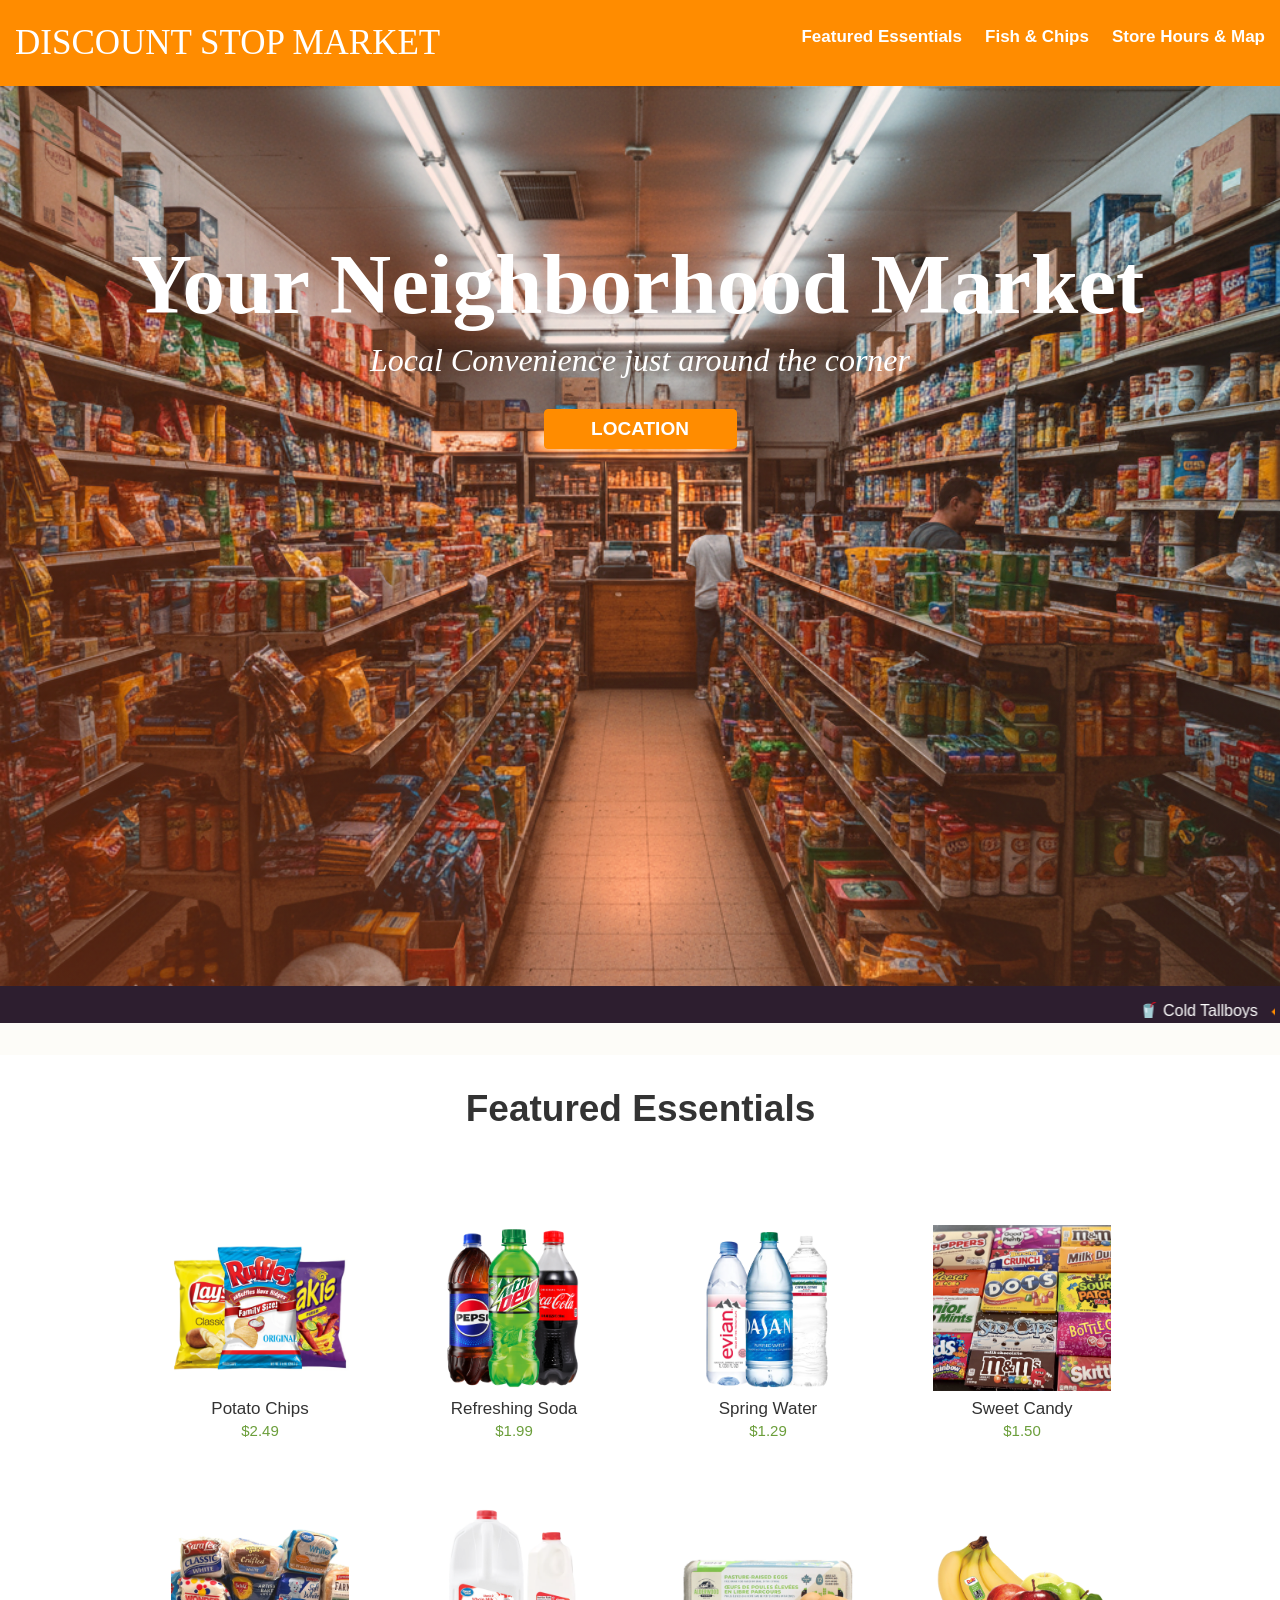
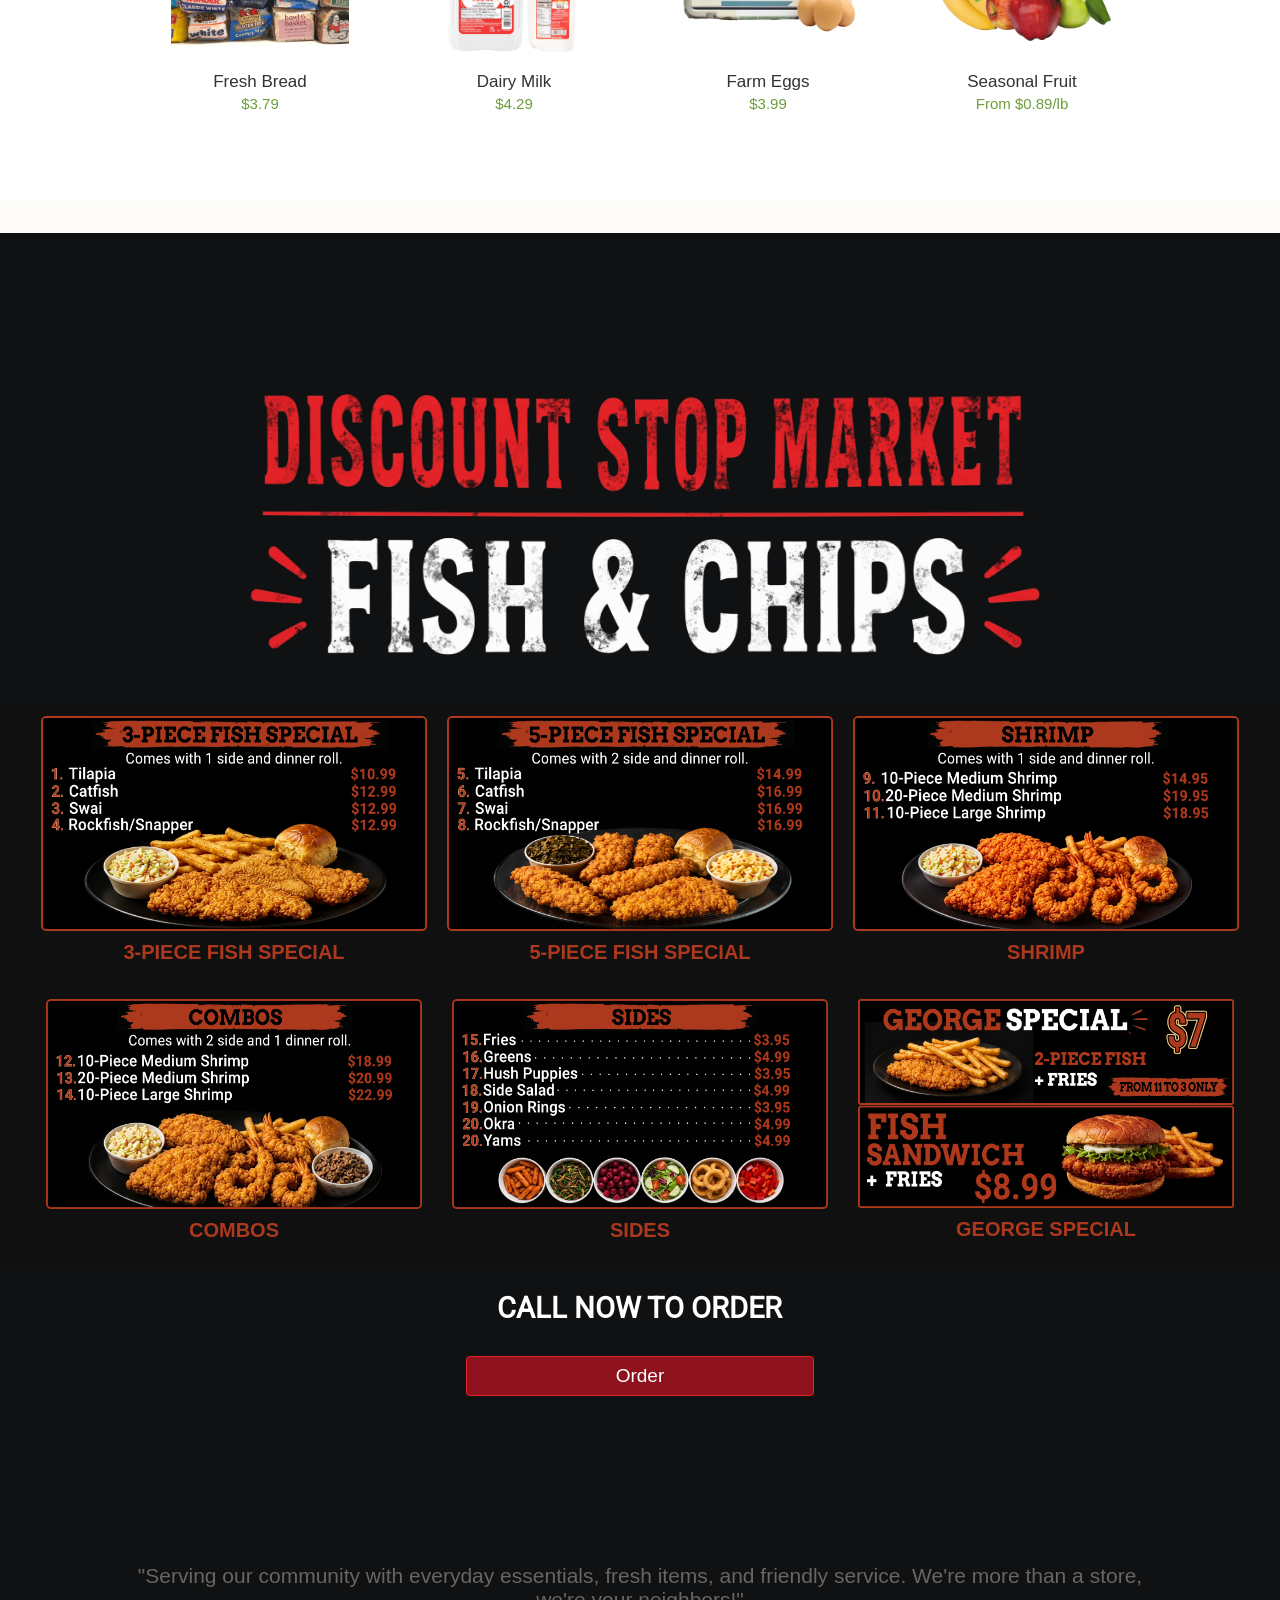
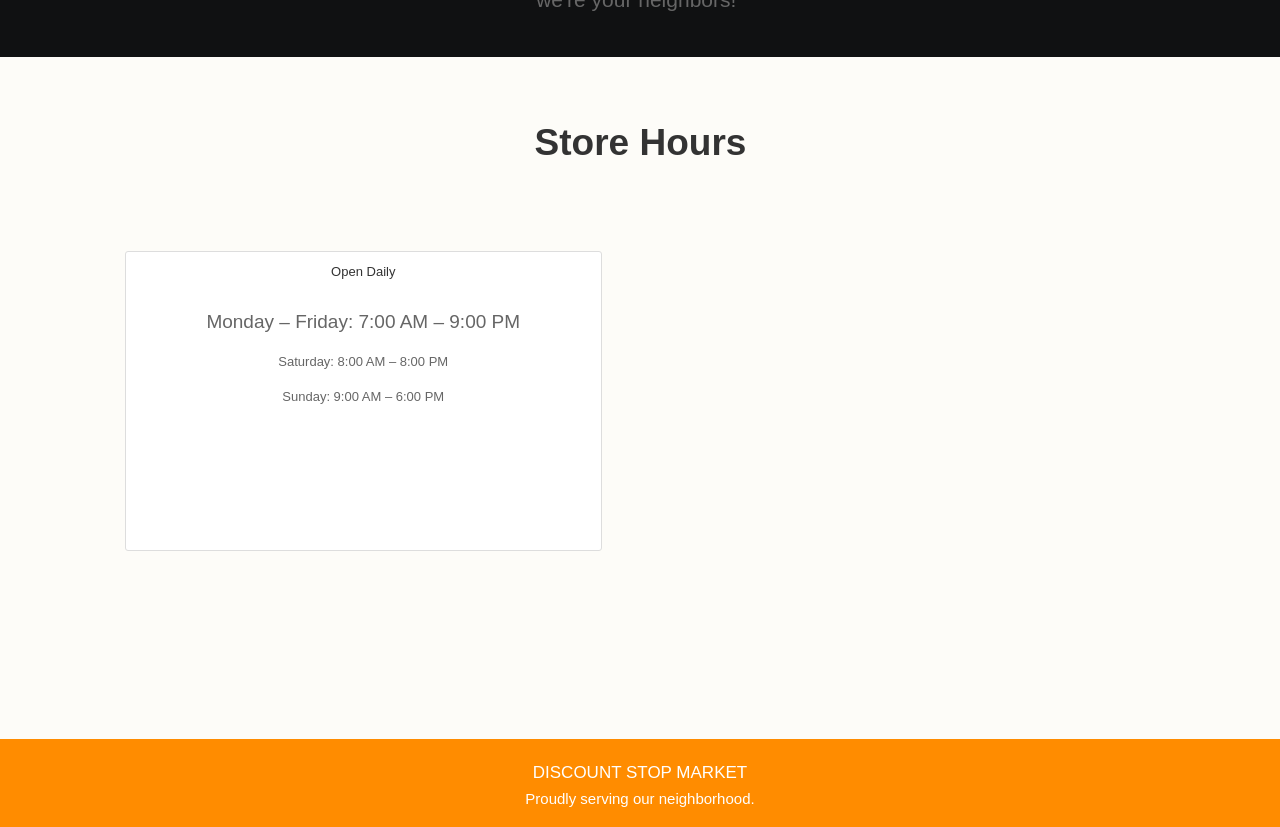
==== commit 6a521e10: "Add files via upload" ====
--- a/index.html
+++ b/index.html
@@ -6,8 +6,8 @@
 <meta name="generator" content="WYSIWYG Web Builder 21 - https://www.wysiwygwebbuilder.com">
 <meta name="viewport" content="width=device-width, initial-scale=1.0">
 <link href="css/fontawesome7.min.css" rel="stylesheet">
-<link href="css/DiscountStopMarket.css?v=1" rel="stylesheet">
-<link href="css/index.css?v=1" rel="stylesheet">
+<link href="css/DiscountStopMarket.css?v=3" rel="stylesheet">
+<link href="css/index.css?v=3" rel="stylesheet">
 <script src="jquery-3.7.1.min.js"></script>
 <script src="wb.overlay.min.js"></script>
 <link rel="stylesheet" href="magnificpopup/magnific-popup.css">
@@ -184,7 +184,7 @@
 <div id="LayoutGrid7">
 <div class="row">
 <div class="col-1">
-<marquee direction="left" scrolldelay="40" scrollamount="4" behavior="scroll" loop="0" id="Marquee1" onmouseover="this.stop()" onmouseout="this.start()"><span style="color:#000000;font-family:'Segoe UI Emoji';font-size:15px;line-height:15px;">🥤</span><span style="color:#000000;font-family:Arial;font-size:15px;line-height:15px;"> </span><span style="color:#FFFFFF;font-family:Arial;font-size:15px;line-height:15px;">Cold Tallboys&nbsp;&nbsp; </span><span style="color:#FF8C00;font-family:Arial;font-size:15px;line-height:15px;">◆&nbsp;&nbsp;&nbsp; 🌸 </span><span style="color:#FFFFFF;font-family:Arial;font-size:15px;line-height:15px;">Fresh Flowers&nbsp;&nbsp; </span><span style="color:#FF8C00;font-family:Arial;font-size:15px;line-height:15px;">◆&nbsp;&nbsp; </span><span style="color:#FF8C00;font-family:'Segoe UI Emoji';font-size:15px;line-height:15px;">🥭</span><span style="color:#FF8C00;font-family:Arial;font-size:15px;line-height:15px;"> </span><span style="color:#FFFFFF;font-family:Arial;font-size:15px;line-height:15px;">Mango Candy&nbsp;&nbsp; </span><span style="color:#FF8C00;font-family:Arial;font-size:15px;line-height:15px;">◆&nbsp;&nbsp; ☕&nbsp; </span><span style="color:#FFFFFF;font-family:Arial;font-size:15px;line-height:15px;">Hot Coffee&nbsp;&nbsp; </span><span style="color:#FF8C00;font-family:Arial;font-size:15px;line-height:15px;">◆&nbsp;&nbsp; </span><span style="color:#FF8C00;font-family:'Segoe UI Emoji';font-size:15px;line-height:15px;">🌶️ </span><span style="color:#FFFFFF;font-family:Arial;font-size:15px;line-height:15px;">Hot Sauce Wall&nbsp;&nbsp; </span><span style="color:#FF8C00;font-family:Arial;font-size:15px;line-height:15px;">◆&nbsp;&nbsp; 🍫 </span><span style="color:#FFFFFF;font-family:Arial;font-size:15px;line-height:15px;">Candy Bars&nbsp;&nbsp; </span><span style="color:#FF8C00;font-family:Arial;font-size:15px;line-height:15px;">◆&nbsp;&nbsp; 🍺 </span><span style="color:#FFFFFF;font-family:Arial;font-size:15px;line-height:15px;">Ice Cold Beer&nbsp;&nbsp; </span><span style="color:#FF8C00;font-family:Arial;font-size:15px;line-height:15px;">◆</span><span style="color:#FFFFFF;font-family:Arial;font-size:15px;line-height:15px;">&nbsp;&nbsp; </span><span style="color:#FFFFFF;font-family:'Segoe UI Emoji';font-size:15px;line-height:15px;">🧃</span><span style="color:#FFFFFF;font-family:Arial;font-size:15px;line-height:15px;"> Juices &amp; Drinks&nbsp;&nbsp; </span><span style="color:#FF8C00;font-family:Arial;font-size:15px;line-height:15px;">◆&nbsp;&nbsp; 🌮 </span><span style="color:#FFFFFF;font-family:Arial;font-size:15px;line-height:15px;">Late-Night Snacks</span><span style="color:#FF8C00;font-family:Arial;font-size:15px;line-height:15px;">&nbsp;&nbsp; ◆&nbsp;&nbsp; 💊 </span><span style="color:#FFFFFF;font-family:Arial;font-size:15px;line-height:15px;">Aspirin &amp; More&nbsp;&nbsp; </span><span style="color:#FF8C00;font-family:Arial;font-size:15px;line-height:12px;">◆&nbsp;&nbsp; 🍦 </span><span style="color:#FFFFFF;font-family:Arial;font-size:15px;line-height:12px;">Ice Cream Bars</span><span style="color:#FF8C00;font-family:Arial;font-size:15px;line-height:12px;">&nbsp;&nbsp; ◆&nbsp;&nbsp; 🎰 </span><span style="color:#FFFFFF;font-family:Arial;font-size:15px;line-height:12px;">Lottery Tickets&nbsp;&nbsp; </span><span style="color:#FF8C00;font-family:Arial;font-size:15px;line-height:12px;">◆</span></marquee>
+<marquee direction="left" scrolldelay="40" scrollamount="4" behavior="scroll" loop="0" id="Marquee1" onmouseover="this.stop()" onmouseout="this.start()"><span style="color:#000000;font-family:'Segoe UI Emoji';font-size:16px;line-height:15px;">🥤</span><span style="color:#000000;font-family:Arial;font-size:16px;line-height:15px;"> </span><span style="color:#FFFFFF;font-family:Arial;font-size:16px;line-height:15px;">Cold Tallboys&nbsp;&nbsp; </span><span style="color:#FF8C00;font-family:Arial;font-size:16px;line-height:15px;">◆&nbsp;&nbsp;&nbsp; 🌸 </span><span style="color:#FFFFFF;font-family:Arial;font-size:16px;line-height:15px;">Fresh Flowers&nbsp;&nbsp; </span><span style="color:#FF8C00;font-family:Arial;font-size:16px;line-height:15px;">◆&nbsp;&nbsp; </span><span style="color:#FF8C00;font-family:'Segoe UI Emoji';font-size:16px;line-height:15px;">🥭</span><span style="color:#FF8C00;font-family:Arial;font-size:16px;line-height:15px;"> </span><span style="color:#FFFFFF;font-family:Arial;font-size:16px;line-height:15px;">Mango Candy&nbsp;&nbsp; </span><span style="color:#FF8C00;font-family:Arial;font-size:16px;line-height:15px;">◆&nbsp;&nbsp; ☕&nbsp; </span><span style="color:#FFFFFF;font-family:Arial;font-size:16px;line-height:15px;">Hot Coffee&nbsp;&nbsp; </span><span style="color:#FF8C00;font-family:Arial;font-size:16px;line-height:15px;">◆&nbsp;&nbsp; </span><span style="color:#FF8C00;font-family:'Segoe UI Emoji';font-size:16px;line-height:15px;">🌶️ </span><span style="color:#FFFFFF;font-family:Arial;font-size:16px;line-height:15px;">Hot Sauce Wall&nbsp;&nbsp; </span><span style="color:#FF8C00;font-family:Arial;font-size:16px;line-height:15px;">◆&nbsp;&nbsp; 🍫 </span><span style="color:#FFFFFF;font-family:Arial;font-size:16px;line-height:15px;">Candy Bars&nbsp;&nbsp; </span><span style="color:#FF8C00;font-family:Arial;font-size:16px;line-height:15px;">◆&nbsp;&nbsp; 🍺 </span><span style="color:#FFFFFF;font-family:Arial;font-size:16px;line-height:15px;">Ice Cold Beer&nbsp;&nbsp; </span><span style="color:#FF8C00;font-family:Arial;font-size:16px;line-height:15px;">◆</span><span style="color:#FFFFFF;font-family:Arial;font-size:16px;line-height:15px;">&nbsp;&nbsp; </span><span style="color:#FFFFFF;font-family:'Segoe UI Emoji';font-size:16px;line-height:15px;">🧃</span><span style="color:#FFFFFF;font-family:Arial;font-size:16px;line-height:15px;"> Juices &amp; Drinks&nbsp;&nbsp; </span><span style="color:#FF8C00;font-family:Arial;font-size:16px;line-height:15px;">◆&nbsp;&nbsp; 🌮 </span><span style="color:#FFFFFF;font-family:Arial;font-size:16px;line-height:15px;">Late-Night Snacks</span><span style="color:#FF8C00;font-family:Arial;font-size:16px;line-height:15px;">&nbsp;&nbsp; ◆&nbsp;&nbsp; 💊 </span><span style="color:#FFFFFF;font-family:Arial;font-size:16px;line-height:15px;">Aspirin &amp; More&nbsp;&nbsp; </span><span style="color:#FF8C00;font-family:Arial;font-size:16px;line-height:12px;">◆&nbsp;&nbsp; 🍦 </span><span style="color:#FFFFFF;font-family:Arial;font-size:16px;line-height:12px;">Ice Cream Bars</span><span style="color:#FF8C00;font-family:Arial;font-size:16px;line-height:12px;">&nbsp;&nbsp; ◆&nbsp;&nbsp; 🎰 </span><span style="color:#FFFFFF;font-family:Arial;font-size:16px;line-height:12px;">Lottery Tickets&nbsp;&nbsp; </span><span style="color:#FF8C00;font-family:Arial;font-size:16px;line-height:12px;">◆</span></marquee>
 </div>
 </div>
 </div>
@@ -506,121 +506,6 @@
 <a id="Button2" href="tel:+1 772-528-0065">Order</a>
 </div>
 <div class="col-3">
-</div>
-</div>
-</div>
-</div>
-<div id="wb_services-offered">
-<div id="services-offered">
-<div class="row">
-<div class="col-1">
-<div class="col-1-padding">
-<div id="wb_services-offered-1">
-<div id="services-offered-1">
-<div class="row">
-<div class="col-1">
-<div class="col-1-padding">
-<div id="wb_Heading4">
-<h1 id="Heading4">Services Offered</h1>
-</div>
-</div>
-</div>
-</div>
-</div>
-</div>
-<div id="wb_services-offered-2">
-<div id="services-offered-2">
-<div class="row">
-<div class="col-1">
-<div class="col-1-padding">
-<div id="wb_service-icons-grid">
-<div id="service-icons-grid">
-<div class="row">
-<div class="col-1">
-<div class="col-1-padding">
-<div id="wb_service-icons-grid-1">
-<div id="service-icons-grid-1">
-<div class="row">
-<div class="col-1">
-<div class="col-1-padding">
-<div id="wb_Icon1">
-<div id="Icon1"><i class="fa fa-bottle-water"></i></div>
-</div>
-<div id="wb_Text25">
-<p>Cold Drinks</p>
-</div>
-</div>
-</div>
-<div class="col-2">
-<div class="col-2-padding">
-<div id="wb_Icon2">
-<div id="Icon2"><i class="fa fa-cookie-bite"></i></div>
-</div>
-<div id="wb_Text26">
-<p>Snacks</p>
-</div>
-</div>
-</div>
-<div class="col-3">
-<div class="col-3-padding">
-<div id="wb_Icon3">
-<div id="Icon3"><i class="fa fa-shopping-basket"></i></div>
-</div>
-<div id="wb_Text27">
-<p>Groceries</p>
-</div>
-</div>
-</div>
-</div>
-</div>
-</div>
-<div id="wb_service-icons-grid-2">
-<div id="service-icons-grid-2">
-<div class="row">
-<div class="col-1">
-<div class="col-1-padding">
-<div id="wb_Icon4">
-<div id="Icon4"><i class="fa fa-house-damage"></i></div>
-</div>
-<div id="wb_Text28">
-<p>Household Items</p>
-</div>
-</div>
-</div>
-<div class="col-2">
-<div class="col-2-padding">
-<div id="wb_Icon5">
-<div id="Icon5"><i class="fa fa-regular fa-face-smile"></i></div>
-</div>
-<div id="wb_Text29">
-<p>Lottery</p>
-</div>
-</div>
-</div>
-<div class="col-3">
-<div class="col-3-padding">
-<div id="wb_Icon6">
-<div id="Icon6"><i class="fa fa-money-bill-1-wave"></i></div>
-</div>
-<div id="wb_Text30">
-<p>ATM Available</p>
-</div>
-</div>
-</div>
-</div>
-</div>
-</div>
-</div>
-</div>
-</div>
-</div>
-</div>
-</div>
-</div>
-</div>
-</div>
-</div>
-</div>
 </div>
 </div>
 </div>
--- a/css/index.css
+++ b/css/index.css
@@ -33,7 +33,7 @@
    --border-width: 1px;
    --color: #EBEBEB;
    --icon-color: #DF6919;
-   --colorize: invert(41%) sepia(97%) saturate(465%) hue-rotate(343deg) brightness(98%) contrast(99%);
+   --colorize: invert(43%) sepia(84%) saturate(1179%) hue-rotate(354deg) brightness(92%) contrast(88%);
 }
 .wb-theme-button, .wb-theme-static
 {
@@ -95,7 +95,7 @@
    --border-width: 1px;
    --color: #CED4DA;
    --icon-color: #DF6919;
-   --colorize: invert(63%) sepia(54%) saturate(5889%) hue-rotate(354deg) brightness(92%) contrast(88%);
+   --colorize: invert(76%) sepia(62%) saturate(6873%) hue-rotate(354deg) brightness(92%) contrast(89%);
 }
 .darktheme .wb-theme-button, .darktheme .wb-theme-static
 {
@@ -2196,7 +2196,7 @@
    width: 100% !important;
 }
 }
-#wb_services-offered
+#wb_neighborhood-message
 {
    clear: both;
    position: relative;
@@ -2204,935 +2204,12 @@
    display: table;
    text-align: center;
    width: 100%;
-   background-color: #FDFCF8;
+   background-color: #101112;
    background-image: none;
    border: 0px solid #CCCCCC;
    border-radius: 0px;
    box-sizing: border-box;
-   margin: 32px 0 32px 0 ;
-}
-#services-offered
-{
-   box-sizing: border-box;
-   padding: 0 15px 0 15px;
-   margin-right: auto;
-   margin-left: auto;
-   max-width: 1140px;
-}
-#services-offered > .row
-{
-   margin-right: -15px;
-   margin-left: -15px;
-}
-#services-offered > .row > .col-1
-{
-   box-sizing: border-box;
-   font-size: 0;
-   min-height: 1px;
-   padding-right: 15px;
-   padding-left: 15px;
-   position: relative;
-}
-#services-offered > .row > .col-1
-{
-   float: left;
-}
-#services-offered > .row > .col-1
-{
-   background-color: transparent;
-   background-image: none;
-   border: 0px solid #FFFFFF;
-   border-radius: 0px;
-   width: 100%;
-   text-align: left;
-}
-#services-offered > .row > .col-1 > .col-1-padding
-{
-   box-sizing: border-box;
-   width: 100%;
-   padding: 0 0 0 1px;
-}
-#services-offered:before,
-#services-offered:after,
-#services-offered .row:before,
-#services-offered .row:after
-{
-   display: table;
-   content: " ";
-}
-#services-offered:after,
-#services-offered .row:after
-{
-   clear: both;
-}
-@media (max-width: 768px)
-{
-#services-offered > .row > .col-1
-{
-   float: none;
-   width: 100% !important;
-}
-}
-#wb_services-offered-1
-{
-   clear: both;
-   position: relative;
-   table-layout: fixed;
-   display: table;
-   text-align: center;
-   width: 100%;
-   background-color: #FDFCF8;
-   background-image: none;
-   border: 0px solid #CCCCCC;
-   border-radius: 0px;
-   box-sizing: border-box;
-   margin: 0 0 30px 0 ;
-}
-#services-offered-1
-{
-   box-sizing: border-box;
-   padding: 0 15px 0 15px;
-   margin-right: auto;
-   margin-left: auto;
-   max-width: 1140px;
-}
-#services-offered-1 > .row
-{
-   margin-right: -15px;
-   margin-left: -15px;
-}
-#services-offered-1 > .row > .col-1
-{
-   box-sizing: border-box;
-   font-size: 0;
-   min-height: 1px;
-   padding-right: 15px;
-   padding-left: 15px;
-   position: relative;
-}
-#services-offered-1 > .row > .col-1
-{
-   float: left;
-}
-#services-offered-1 > .row > .col-1
-{
-   background-color: transparent;
-   background-image: none;
-   border: 0px solid #FFFFFF;
-   border-radius: 0px;
-   width: 100%;
-   text-align: center;
-}
-#services-offered-1 > .row > .col-1 > .col-1-padding
-{
-   box-sizing: border-box;
-   width: 100%;
-   padding: 16px 16px 16px 16px;
-}
-#services-offered-1:before,
-#services-offered-1:after,
-#services-offered-1 .row:before,
-#services-offered-1 .row:after
-{
-   display: table;
-   content: " ";
-}
-#services-offered-1:after,
-#services-offered-1 .row:after
-{
-   clear: both;
-}
-@media (max-width: 768px)
-{
-#services-offered-1 > .row > .col-1
-{
-   float: none;
-   width: 100% !important;
-}
-}
-#wb_Heading4
-{
-   background-color: transparent;
-   background-image: none;
-   border: 0px solid #000000;
-   border-radius: 0px;
-   box-sizing: border-box;
-   vertical-align: top;
-   margin: 16px 16px 16px 16px;
-   padding: 0;
-   text-align: center;
-}
-#Heading4
-{
-   color: #333333;
-   font-family: Arial;
-   font-weight: bold;
-   font-style: normal;
-   font-size: 37px;
-   margin: 0;
-   text-align: center;
-   text-transform: none;
-}
-#wb_services-offered-2
-{
-   clear: both;
-   position: relative;
-   table-layout: fixed;
-   display: table;
-   text-align: center;
-   width: 100%;
-   background-color: #FDFCF8;
-   background-image: none;
-   border: 0px solid #CCCCCC;
-   border-radius: 0px;
-   box-sizing: border-box;
-   margin: 0 0 30px 0 ;
-}
-#services-offered-2
-{
-   box-sizing: border-box;
-   padding: 0 15px 0 15px;
-   margin-right: auto;
-   margin-left: auto;
-   max-width: 1140px;
-}
-#services-offered-2 > .row
-{
-   margin-right: -15px;
-   margin-left: -15px;
-}
-#services-offered-2 > .row > .col-1
-{
-   box-sizing: border-box;
-   font-size: 0;
-   min-height: 1px;
-   padding-right: 15px;
-   padding-left: 15px;
-   position: relative;
-}
-#services-offered-2 > .row > .col-1
-{
-   float: left;
-}
-#services-offered-2 > .row > .col-1
-{
-   background-color: transparent;
-   background-image: none;
-   border: 0px solid #FFFFFF;
-   border-radius: 0px;
-   width: 100%;
-   text-align: center;
-}
-#services-offered-2 > .row > .col-1 > .col-1-padding
-{
-   box-sizing: border-box;
-   width: 100%;
-   padding: 16px 16px 16px 16px;
-}
-#services-offered-2:before,
-#services-offered-2:after,
-#services-offered-2 .row:before,
-#services-offered-2 .row:after
-{
-   display: table;
-   content: " ";
-}
-#services-offered-2:after,
-#services-offered-2 .row:after
-{
-   clear: both;
-}
-@media (max-width: 768px)
-{
-#services-offered-2 > .row > .col-1
-{
-   float: none;
-   width: 100% !important;
-}
-}
-#wb_service-icons-grid
-{
-   clear: both;
-   position: relative;
-   table-layout: fixed;
-   display: table;
-   text-align: center;
-   width: 100%;
-   background-color: #FDFCF8;
-   background-image: none;
-   border: 0px solid #CCCCCC;
-   border-radius: 0px;
-   box-sizing: border-box;
-   margin: 0;
-}
-#service-icons-grid
-{
-   box-sizing: border-box;
-   padding: 0 15px 0 15px;
-   margin-right: auto;
-   margin-left: auto;
-   max-width: 1140px;
-}
-#service-icons-grid > .row
-{
-   margin-right: -15px;
-   margin-left: -15px;
-}
-#service-icons-grid > .row > .col-1
-{
-   box-sizing: border-box;
-   font-size: 0;
-   min-height: 1px;
-   padding-right: 15px;
-   padding-left: 15px;
-   position: relative;
-}
-#service-icons-grid > .row > .col-1
-{
-   float: left;
-}
-#service-icons-grid > .row > .col-1
-{
-   background-color: transparent;
-   background-image: none;
-   border: 0px solid #FFFFFF;
-   border-radius: 0px;
-   width: 100%;
-   text-align: left;
-}
-#service-icons-grid > .row > .col-1 > .col-1-padding
-{
-   box-sizing: border-box;
-   width: 100%;
-   padding: 0 0 0 1px;
-}
-#service-icons-grid:before,
-#service-icons-grid:after,
-#service-icons-grid .row:before,
-#service-icons-grid .row:after
-{
-   display: table;
-   content: " ";
-}
-#service-icons-grid:after,
-#service-icons-grid .row:after
-{
-   clear: both;
-}
-@media (max-width: 768px)
-{
-#service-icons-grid > .row > .col-1
-{
-   float: none;
-   width: 100% !important;
-}
-}
-#wb_service-icons-grid-1
-{
-   clear: both;
-   position: relative;
-   table-layout: fixed;
-   display: table;
-   text-align: center;
-   width: 100%;
-   background-color: #FDFCF8;
-   background-image: none;
-   border: 0px solid #CCCCCC;
-   border-radius: 0px;
-   box-sizing: border-box;
-   margin: 0 0 30px 0 ;
-}
-#service-icons-grid-1
-{
-   box-sizing: border-box;
-   padding: 0 15px 0 15px;
-   margin-right: auto;
-   margin-left: auto;
-   max-width: 1140px;
-}
-#service-icons-grid-1 > .row
-{
-   margin-right: -15px;
-   margin-left: -15px;
-}
-#service-icons-grid-1 > .row > .col-1, #service-icons-grid-1 > .row > .col-2, #service-icons-grid-1 > .row > .col-3
-{
-   box-sizing: border-box;
-   font-size: 0;
-   min-height: 1px;
-   padding-right: 15px;
-   padding-left: 15px;
-   position: relative;
-}
-#service-icons-grid-1 > .row > .col-1, #service-icons-grid-1 > .row > .col-2, #service-icons-grid-1 > .row > .col-3
-{
-   float: left;
-}
-#service-icons-grid-1 > .row > .col-1
-{
-   background-color: transparent;
-   background-image: none;
-   border: 0px solid #FFFFFF;
-   border-radius: 0px;
-   width: 33.33333333%;
-   text-align: center;
-}
-#service-icons-grid-1 > .row > .col-1 > .col-1-padding
-{
-   box-sizing: border-box;
-   width: 100%;
-   padding: 8px 8px 8px 8px;
-}
-#service-icons-grid-1 > .row > .col-2
-{
-   background-color: transparent;
-   background-image: none;
-   border: 0px solid #FFFFFF;
-   border-radius: 0px;
-   width: 33.33333333%;
-   text-align: center;
-}
-#service-icons-grid-1 > .row > .col-2 > .col-2-padding
-{
-   box-sizing: border-box;
-   width: 100%;
-   padding: 8px 8px 8px 8px;
-}
-#service-icons-grid-1 > .row > .col-3
-{
-   background-color: transparent;
-   background-image: none;
-   border: 0px solid #FFFFFF;
-   border-radius: 0px;
-   width: 33.33333333%;
-   text-align: center;
-}
-#service-icons-grid-1 > .row > .col-3 > .col-3-padding
-{
-   box-sizing: border-box;
-   width: 100%;
-   padding: 8px 8px 8px 8px;
-}
-#service-icons-grid-1:before,
-#service-icons-grid-1:after,
-#service-icons-grid-1 .row:before,
-#service-icons-grid-1 .row:after
-{
-   display: table;
-   content: " ";
-}
-#service-icons-grid-1:after,
-#service-icons-grid-1 .row:after
-{
-   clear: both;
-}
-@media (max-width: 768px)
-{
-#service-icons-grid-1 > .row > .col-1, #service-icons-grid-1 > .row > .col-2, #service-icons-grid-1 > .row > .col-3
-{
-   float: none;
-   width: 100% !important;
-}
-}
-#wb_Icon1
-{
-   background-color: transparent;
-   background-image: none;
-   border: 0px solid #245580;
-   border-radius: 0px;
-   text-align: center;
-   margin: 8px 8px 8px 8px;
-   padding: 0;
-   vertical-align: top;
-   display:inline-block;
-   position:relative;
-}
-#Icon1
-{
-   height: 58px;
-   width: 48px;
-   display: flex;
-   flex-wrap: nowrap;
-   justify-content: center;
-}
-#Icon1 i
-{
-   color: #333333;
-   display: inline-block;
-   font-size: 48px;
-   line-height: 58px;
-   vertical-align: middle;
-}
-#wb_Icon1:hover #Icon1 i
-{
-   color: #337AB7;
-}
-#wb_Text25 
-{
-   background-color: transparent;
-   background-image: none;
-   border: 0px solid #000000;
-   border-radius: 0px;
-   padding: 0;
-   margin: 4px 4px 4px 4px;
-   text-align: center;
-}
-#wb_Text25
-{
-   color: #333333;
-   font-family: Arial;
-   font-weight: 400;
-   font-size: 21px;
-   line-height: 24.5px;
-}
-#wb_Text25 p, #wb_Text25 ul
-{
-   margin: 0;
-   padding: 0;
-}
-#wb_Text25
-{
-   display: block;
-   margin: 4px 4px 4px 4px;
-   box-sizing: border-box;
-   width: calc(100% - 8px);
-}
-#wb_Icon2
-{
-   background-color: transparent;
-   background-image: none;
-   border: 0px solid #245580;
-   border-radius: 0px;
-   text-align: center;
-   margin: 8px 8px 8px 8px;
-   padding: 0;
-   vertical-align: top;
-   display:inline-block;
-   position:relative;
-}
-#Icon2
-{
-   height: 58px;
-   width: 48px;
-   display: flex;
-   flex-wrap: nowrap;
-   justify-content: center;
-}
-#Icon2 i
-{
-   color: #333333;
-   display: inline-block;
-   font-size: 48px;
-   line-height: 58px;
-   vertical-align: middle;
-}
-#wb_Icon2:hover #Icon2 i
-{
-   color: #337AB7;
-}
-#wb_Text26 
-{
-   background-color: transparent;
-   background-image: none;
-   border: 0px solid #000000;
-   border-radius: 0px;
-   padding: 0;
-   margin: 4px 4px 4px 4px;
-   text-align: center;
-}
-#wb_Text26
-{
-   color: #333333;
-   font-family: Arial;
-   font-weight: 400;
-   font-size: 21px;
-   line-height: 24.5px;
-}
-#wb_Text26 p, #wb_Text26 ul
-{
-   margin: 0;
-   padding: 0;
-}
-#wb_Text26
-{
-   display: block;
-   margin: 4px 4px 4px 4px;
-   box-sizing: border-box;
-   width: calc(100% - 8px);
-}
-#wb_Icon3
-{
-   background-color: transparent;
-   background-image: none;
-   border: 0px solid #245580;
-   border-radius: 0px;
-   text-align: center;
-   margin: 8px 8px 8px 8px;
-   padding: 0;
-   vertical-align: top;
-   display:inline-block;
-   position:relative;
-}
-#Icon3
-{
-   height: 58px;
-   width: 48px;
-   display: flex;
-   flex-wrap: nowrap;
-   justify-content: center;
-}
-#Icon3 i
-{
-   color: #333333;
-   display: inline-block;
-   font-size: 48px;
-   line-height: 58px;
-   vertical-align: middle;
-}
-#wb_Icon3:hover #Icon3 i
-{
-   color: #337AB7;
-}
-#wb_Text27 
-{
-   background-color: transparent;
-   background-image: none;
-   border: 0px solid #000000;
-   border-radius: 0px;
-   padding: 0;
-   margin: 4px 4px 4px 4px;
-   text-align: center;
-}
-#wb_Text27
-{
-   color: #333333;
-   font-family: Arial;
-   font-weight: 400;
-   font-size: 21px;
-   line-height: 24.5px;
-}
-#wb_Text27 p, #wb_Text27 ul
-{
-   margin: 0;
-   padding: 0;
-}
-#wb_Text27
-{
-   display: block;
-   margin: 4px 4px 4px 4px;
-   box-sizing: border-box;
-   width: calc(100% - 8px);
-}
-#wb_service-icons-grid-2
-{
-   clear: both;
-   position: relative;
-   table-layout: fixed;
-   display: table;
-   text-align: center;
-   width: 100%;
-   background-color: #FDFCF8;
-   background-image: none;
-   border: 0px solid #CCCCCC;
-   border-radius: 0px;
-   box-sizing: border-box;
-   margin: 0 0 30px 0 ;
-}
-#service-icons-grid-2
-{
-   box-sizing: border-box;
-   padding: 0 15px 0 15px;
-   margin-right: auto;
-   margin-left: auto;
-   max-width: 1140px;
-}
-#service-icons-grid-2 > .row
-{
-   margin-right: -15px;
-   margin-left: -15px;
-}
-#service-icons-grid-2 > .row > .col-1, #service-icons-grid-2 > .row > .col-2, #service-icons-grid-2 > .row > .col-3
-{
-   box-sizing: border-box;
-   font-size: 0;
-   min-height: 1px;
-   padding-right: 15px;
-   padding-left: 15px;
-   position: relative;
-}
-#service-icons-grid-2 > .row > .col-1, #service-icons-grid-2 > .row > .col-2, #service-icons-grid-2 > .row > .col-3
-{
-   float: left;
-}
-#service-icons-grid-2 > .row > .col-1
-{
-   background-color: transparent;
-   background-image: none;
-   border: 0px solid #FFFFFF;
-   border-radius: 0px;
-   width: 33.33333333%;
-   text-align: center;
-}
-#service-icons-grid-2 > .row > .col-1 > .col-1-padding
-{
-   box-sizing: border-box;
-   width: 100%;
-   padding: 8px 8px 8px 8px;
-}
-#service-icons-grid-2 > .row > .col-2
-{
-   background-color: transparent;
-   background-image: none;
-   border: 0px solid #FFFFFF;
-   border-radius: 0px;
-   width: 33.33333333%;
-   text-align: center;
-}
-#service-icons-grid-2 > .row > .col-2 > .col-2-padding
-{
-   box-sizing: border-box;
-   width: 100%;
-   padding: 8px 8px 8px 8px;
-}
-#service-icons-grid-2 > .row > .col-3
-{
-   background-color: transparent;
-   background-image: none;
-   border: 0px solid #FFFFFF;
-   border-radius: 0px;
-   width: 33.33333333%;
-   text-align: center;
-}
-#service-icons-grid-2 > .row > .col-3 > .col-3-padding
-{
-   box-sizing: border-box;
-   width: 100%;
-   padding: 8px 8px 8px 8px;
-}
-#service-icons-grid-2:before,
-#service-icons-grid-2:after,
-#service-icons-grid-2 .row:before,
-#service-icons-grid-2 .row:after
-{
-   display: table;
-   content: " ";
-}
-#service-icons-grid-2:after,
-#service-icons-grid-2 .row:after
-{
-   clear: both;
-}
-@media (max-width: 768px)
-{
-#service-icons-grid-2 > .row > .col-1, #service-icons-grid-2 > .row > .col-2, #service-icons-grid-2 > .row > .col-3
-{
-   float: none;
-   width: 100% !important;
-}
-}
-#wb_Icon4
-{
-   background-color: transparent;
-   background-image: none;
-   border: 0px solid #245580;
-   border-radius: 0px;
-   text-align: center;
-   margin: 8px 8px 8px 8px;
-   padding: 0;
-   vertical-align: top;
-   display:inline-block;
-   position:relative;
-}
-#Icon4
-{
-   height: 58px;
-   width: 48px;
-   display: flex;
-   flex-wrap: nowrap;
-   justify-content: center;
-}
-#Icon4 i
-{
-   color: #333333;
-   display: inline-block;
-   font-size: 48px;
-   line-height: 58px;
-   vertical-align: middle;
-}
-#wb_Icon4:hover #Icon4 i
-{
-   color: #337AB7;
-}
-#wb_Text28 
-{
-   background-color: transparent;
-   background-image: none;
-   border: 0px solid #000000;
-   border-radius: 0px;
-   padding: 0;
-   margin: 4px 4px 4px 4px;
-   text-align: center;
-}
-#wb_Text28
-{
-   color: #333333;
-   font-family: Arial;
-   font-weight: 400;
-   font-size: 21px;
-   line-height: 24.5px;
-}
-#wb_Text28 p, #wb_Text28 ul
-{
-   margin: 0;
-   padding: 0;
-}
-#wb_Text28
-{
-   display: block;
-   margin: 4px 4px 4px 4px;
-   box-sizing: border-box;
-   width: calc(100% - 8px);
-}
-#wb_Icon5
-{
-   background-color: transparent;
-   background-image: none;
-   border: 0px solid #245580;
-   border-radius: 0px;
-   text-align: center;
-   margin: 8px 8px 8px 8px;
-   padding: 0;
-   vertical-align: top;
-   display:inline-block;
-   position:relative;
-}
-#Icon5
-{
-   height: 58px;
-   width: 48px;
-   display: flex;
-   flex-wrap: nowrap;
-   justify-content: center;
-}
-#Icon5 i
-{
-   color: #333333;
-   display: inline-block;
-   font-size: 48px;
-   line-height: 58px;
-   vertical-align: middle;
-}
-#wb_Icon5:hover #Icon5 i
-{
-   color: #337AB7;
-}
-#wb_Text29 
-{
-   background-color: transparent;
-   background-image: none;
-   border: 0px solid #000000;
-   border-radius: 0px;
-   padding: 0;
-   margin: 4px 4px 4px 4px;
-   text-align: center;
-}
-#wb_Text29
-{
-   color: #333333;
-   font-family: Arial;
-   font-weight: 400;
-   font-size: 21px;
-   line-height: 24.5px;
-}
-#wb_Text29 p, #wb_Text29 ul
-{
-   margin: 0;
-   padding: 0;
-}
-#wb_Text29
-{
-   display: block;
-   margin: 4px 4px 4px 4px;
-   box-sizing: border-box;
-   width: calc(100% - 8px);
-}
-#wb_Icon6
-{
-   background-color: transparent;
-   background-image: none;
-   border: 0px solid #245580;
-   border-radius: 0px;
-   text-align: center;
-   margin: 8px 8px 8px 8px;
-   padding: 0;
-   vertical-align: top;
-   display:inline-block;
-   position:relative;
-}
-#Icon6
-{
-   height: 58px;
-   width: 48px;
-   display: flex;
-   flex-wrap: nowrap;
-   justify-content: center;
-}
-#Icon6 i
-{
-   color: #333333;
-   display: inline-block;
-   font-size: 48px;
-   line-height: 58px;
-   vertical-align: middle;
-}
-#wb_Icon6:hover #Icon6 i
-{
-   color: #337AB7;
-}
-#wb_Text30 
-{
-   background-color: transparent;
-   background-image: none;
-   border: 0px solid #000000;
-   border-radius: 0px;
-   padding: 0;
-   margin: 4px 4px 4px 4px;
-   text-align: center;
-}
-#wb_Text30
-{
-   color: #333333;
-   font-family: Arial;
-   font-weight: 400;
-   font-size: 21px;
-   line-height: 24.5px;
-}
-#wb_Text30 p, #wb_Text30 ul
-{
-   margin: 0;
-   padding: 0;
-}
-#wb_Text30
-{
-   display: block;
-   margin: 4px 4px 4px 4px;
-   box-sizing: border-box;
-   width: calc(100% - 8px);
-}
-#wb_neighborhood-message
-{
-   clear: both;
-   position: relative;
-   table-layout: fixed;
-   display: table;
-   text-align: center;
-   width: 100%;
-   background-color: #101112;
-   background-image: none;
-   border: 0px solid #CCCCCC;
-   border-radius: 0px;
-   box-sizing: border-box;
-   margin: 32px 0 32px 0 ;
+   margin: 0 0 32px 0 ;
 }
 #neighborhood-message
 {
@@ -4494,7 +3571,7 @@
    color: #000000;
    font-family: "Segoe UI Emoji";
    font-weight: normal;
-   font-size: 15px;
+   font-size: 16px;
 }
 #Marquee1 div
 {
@@ -4506,14 +3583,6 @@
    margin: 5px 0 5px 0 ;
    box-sizing: border-box;
    width: 100%;
-}
-#wb_Icon1
-{
-   display: inline-block;
-   width: 48px;
-   height: 58px;
-   text-align: center;
-   z-index: 134;
 }
 #PageHeader1_Container
 {
@@ -4527,22 +3596,14 @@
 {
    display: flex;
    width: calc(100% - 32px);
-   z-index: 195;
-}
-#wb_Icon6
+   z-index: 135;
+}
+#Html1
 {
    display: inline-block;
-   width: 48px;
-   height: 58px;
-   text-align: center;
-   z-index: 144;
-}
-#Html1
-{
-   display: inline-block;
    width: 100%;
    height: 338px;
-   z-index: 196;
+   z-index: 136;
 }
 #Button2
 {
@@ -4579,14 +3640,6 @@
    height: 75px;
    z-index: 7777;
 }
-#wb_Icon4
-{
-   display: inline-block;
-   width: 48px;
-   height: 58px;
-   text-align: center;
-   z-index: 140;
-}
 #wb_Heading8
 {
    display: none;
@@ -4607,14 +3660,6 @@
    height: 40px;
    z-index: 6;
 }
-#wb_Icon5
-{
-   display: inline-block;
-   width: 48px;
-   height: 58px;
-   text-align: center;
-   z-index: 142;
-}
 #wb_Image3
 {
    display: block;
@@ -4673,24 +3718,18 @@
    height: auto;
    z-index: 24;
 }
-#wb_Heading4
+#wb_Image7
+{
+   display: block;
+   width: calc(100% - 16px);
+   height: auto;
+   z-index: 27;
+}
+#wb_Heading5
 {
    display: block;
    width: calc(100% - 32px);
-   z-index: 133;
-}
-#wb_Image7
-{
-   display: block;
-   width: calc(100% - 16px);
-   height: auto;
-   z-index: 27;
-}
-#wb_Heading5
-{
-   display: block;
-   width: calc(100% - 32px);
-   z-index: 194;
+   z-index: 134;
 }
 #wb_gallery3PhotoGallery
 {
@@ -4746,22 +3785,6 @@
    width: calc(100% - 15px);
    z-index: 4;
 }
-#wb_Icon2
-{
-   display: inline-block;
-   width: 48px;
-   height: 58px;
-   text-align: center;
-   z-index: 136;
-}
-#wb_Icon3
-{
-   display: inline-block;
-   width: 48px;
-   height: 58px;
-   text-align: center;
-   z-index: 138;
-}
 #Marquee1
 {
 }
@@ -4770,7 +3793,7 @@
    display: none;
    width: 579px;
    height: 338px;
-   z-index: 197;
+   z-index: 137;
 }
 #wb_Image12
 {
@@ -5917,535 +4940,15 @@
    border-radius: 0px;
    text-align: left;
 }
-#wb_services-offered
-{
-   visibility: visible;
-   display: table;
-}
-#wb_services-offered
-{
-   height: auto;
-   margin-top: 32px;
-   margin-bottom: 32px;
-}
-#services-offered
-{
-   height: auto;
-   padding: 0 15px 0 15px;
-}
-#services-offered .row
-{
-   margin-right: -15px;
-   margin-left: -15px;
-}
-#services-offered > .row > .col-1
-{
-   padding-right: 15px;
-   padding-left: 15px;
-}
-#services-offered > .row > .col-1
-{
-   display: block;
-   width: 100%;
-   border: 0px solid #FFFFFF;
-   border-radius: 0px;
-   text-align: left;
-}
-#services-offered > .row > .col-1 > .col-1-padding
-{
-   width: 100%;
-   padding: 0 0 0 1px;
-}
-#wb_services-offered-1
-{
-   visibility: visible;
-   display: table;
-   background-color: #FDFCF8;
-   background-image: none;
-   box-shadow: 0px 0px 0px #000000;
-}
-#wb_services-offered-1
+#wb_neighborhood-message
+{
+   visibility: visible;
+   display: table;
+}
+#wb_neighborhood-message
 {
    height: auto;
    margin-top: 0px;
-   margin-bottom: 30px;
-}
-#services-offered-1
-{
-   height: auto;
-   padding: 0 15px 0 15px;
-}
-#services-offered-1 .row
-{
-   margin-right: -15px;
-   margin-left: -15px;
-}
-#services-offered-1 > .row > .col-1
-{
-   padding-right: 15px;
-   padding-left: 15px;
-}
-#services-offered-1 > .row > .col-1
-{
-   display: block;
-   width: 100%;
-   border: 0px solid #FFFFFF;
-   border-radius: 0px;
-   text-align: center;
-}
-#services-offered-1 > .row > .col-1 > .col-1-padding
-{
-   width: 100%;
-   padding: 16px 16px 16px 16px;
-}
-#wb_Heading4
-{
-   width: calc(100% - 32px);
-   visibility: visible;
-   display: block;
-   margin: 16px 16px 16px 16px;
-   padding: 0;
-   font-size: 27px;
-   font-weight: bold;
-   font-style: normal;
-   text-decoration: none;
-}
-#wb_Heading4
-{
-   background-color: transparent;
-   background-image: none;
-   border: 0px solid #000000;
-   border-radius: 0px;
-   text-align: center;
-}
-#Heading4
-{
-   color: #333333;
-   font-family: Arial;
-   font-weight: bold;
-   font-style: normal;
-   font-size: 27px;
-   text-align: center;
-   text-transform: none;
-}
-#wb_services-offered-2
-{
-   visibility: visible;
-   display: table;
-}
-#wb_services-offered-2
-{
-   height: auto;
-   margin-top: 0px;
-   margin-bottom: 30px;
-}
-#services-offered-2
-{
-   height: auto;
-   padding: 0 15px 0 15px;
-}
-#services-offered-2 .row
-{
-   margin-right: -15px;
-   margin-left: -15px;
-}
-#services-offered-2 > .row > .col-1
-{
-   padding-right: 15px;
-   padding-left: 15px;
-}
-#services-offered-2 > .row > .col-1
-{
-   display: block;
-   width: 100%;
-   border: 0px solid #FFFFFF;
-   border-radius: 0px;
-   text-align: center;
-}
-#services-offered-2 > .row > .col-1 > .col-1-padding
-{
-   width: 100%;
-   padding: 16px 16px 16px 16px;
-}
-#wb_service-icons-grid
-{
-   visibility: visible;
-   display: table;
-}
-#wb_service-icons-grid
-{
-   height: auto;
-   margin-top: 0px;
-   margin-bottom: 0px;
-}
-#service-icons-grid
-{
-   height: auto;
-   padding: 0 15px 0 15px;
-}
-#service-icons-grid .row
-{
-   margin-right: -15px;
-   margin-left: -15px;
-}
-#service-icons-grid > .row > .col-1
-{
-   padding-right: 15px;
-   padding-left: 15px;
-}
-#service-icons-grid > .row > .col-1
-{
-   display: block;
-   width: 100%;
-   border: 0px solid #FFFFFF;
-   border-radius: 0px;
-   text-align: left;
-}
-#service-icons-grid > .row > .col-1 > .col-1-padding
-{
-   width: 100%;
-   padding: 0 0 0 1px;
-}
-#wb_service-icons-grid-1
-{
-   visibility: visible;
-   display: table;
-}
-#wb_service-icons-grid-1
-{
-   height: auto;
-   margin-top: 0px;
-   margin-bottom: 30px;
-}
-#service-icons-grid-1
-{
-   height: auto;
-   padding: 0 15px 0 15px;
-}
-#service-icons-grid-1 .row
-{
-   margin-right: -15px;
-   margin-left: -15px;
-}
-#service-icons-grid-1 > .row > .col-1, #service-icons-grid-1 > .row > .col-2, #service-icons-grid-1 > .row > .col-3
-{
-   padding-right: 15px;
-   padding-left: 15px;
-}
-#service-icons-grid-1 > .row > .col-1
-{
-   display: block;
-   width: 100%;
-   border: 0px solid #FFFFFF;
-   border-radius: 0px;
-   text-align: center;
-}
-#service-icons-grid-1 > .row > .col-1 > .col-1-padding
-{
-   width: 100%;
-   padding: 8px 8px 8px 8px;
-}
-#service-icons-grid-1 > .row > .col-2
-{
-   display: block;
-   width: 100%;
-   border: 0px solid #FFFFFF;
-   border-radius: 0px;
-   text-align: center;
-}
-#service-icons-grid-1 > .row > .col-2 > .col-2-padding
-{
-   width: 100%;
-   padding: 8px 8px 8px 8px;
-}
-#service-icons-grid-1 > .row > .col-3
-{
-   display: block;
-   width: 100%;
-   border: 0px solid #FFFFFF;
-   border-radius: 0px;
-   text-align: center;
-}
-#service-icons-grid-1 > .row > .col-3 > .col-3-padding
-{
-   width: 100%;
-   padding: 8px 8px 8px 8px;
-}
-#wb_Icon1
-{
-   width: 39px;
-   height: 44px;
-   visibility: visible;
-   display: inline-block;
-   margin: 8px 8px 8px 8px;
-   padding: 0;
-}
-#Icon1
-{
-   width: 39px;
-   height: 44px;
-}
-#Icon1 i
-{
-   line-height: 44px;
-   font-size: 39px;
-   width: 38px;
-}
-#wb_Text25
-{
-   width: calc(100% - 8px);
-   visibility: visible;
-   display: block;
-   margin: 4px 4px 4px 4px;
-}
-#wb_Text25
-{
-   margin: 4px 4px 4px 4px;
-   padding: 0;
-}
-#wb_Icon2
-{
-   width: 57px;
-   height: 46px;
-   visibility: visible;
-   display: inline-block;
-   margin: 8px 8px 8px 8px;
-   padding: 0;
-}
-#Icon2
-{
-   width: 57px;
-   height: 46px;
-}
-#Icon2 i
-{
-   line-height: 46px;
-   font-size: 46px;
-   width: 45px;
-}
-#wb_Text26
-{
-   width: calc(100% - 8px);
-   visibility: visible;
-   display: block;
-   margin: 4px 4px 4px 4px;
-}
-#wb_Text26
-{
-   margin: 4px 4px 4px 4px;
-   padding: 0;
-}
-#wb_Icon3
-{
-   width: 57px;
-   height: 46px;
-   visibility: visible;
-   display: inline-block;
-   margin: 8px 8px 8px 8px;
-   padding: 0;
-}
-#Icon3
-{
-   width: 57px;
-   height: 46px;
-}
-#Icon3 i
-{
-   line-height: 46px;
-   font-size: 46px;
-   width: 50px;
-}
-#wb_Text27
-{
-   width: calc(100% - 8px);
-   visibility: visible;
-   display: block;
-   margin: 4px 4px 4px 4px;
-}
-#wb_Text27
-{
-   margin: 4px 4px 4px 4px;
-   padding: 0;
-}
-#wb_service-icons-grid-2
-{
-   visibility: visible;
-   display: table;
-}
-#wb_service-icons-grid-2
-{
-   height: auto;
-   margin-top: 0px;
-   margin-bottom: 30px;
-}
-#service-icons-grid-2
-{
-   height: auto;
-   padding: 0 15px 0 15px;
-}
-#service-icons-grid-2 .row
-{
-   margin-right: -15px;
-   margin-left: -15px;
-}
-#service-icons-grid-2 > .row > .col-1, #service-icons-grid-2 > .row > .col-2, #service-icons-grid-2 > .row > .col-3
-{
-   padding-right: 15px;
-   padding-left: 15px;
-}
-#service-icons-grid-2 > .row > .col-1
-{
-   display: block;
-   width: 100%;
-   border: 0px solid #FFFFFF;
-   border-radius: 0px;
-   text-align: center;
-}
-#service-icons-grid-2 > .row > .col-1 > .col-1-padding
-{
-   width: 100%;
-   padding: 8px 8px 8px 8px;
-}
-#service-icons-grid-2 > .row > .col-2
-{
-   display: block;
-   width: 100%;
-   border: 0px solid #FFFFFF;
-   border-radius: 0px;
-   text-align: center;
-}
-#service-icons-grid-2 > .row > .col-2 > .col-2-padding
-{
-   width: 100%;
-   padding: 8px 8px 8px 8px;
-}
-#service-icons-grid-2 > .row > .col-3
-{
-   display: block;
-   width: 100%;
-   border: 0px solid #FFFFFF;
-   border-radius: 0px;
-   text-align: center;
-}
-#service-icons-grid-2 > .row > .col-3 > .col-3-padding
-{
-   width: 100%;
-   padding: 8px 8px 8px 8px;
-}
-#wb_Icon4
-{
-   width: 57px;
-   height: 46px;
-   visibility: visible;
-   display: inline-block;
-   margin: 8px 8px 8px 8px;
-   padding: 0;
-}
-#Icon4
-{
-   width: 57px;
-   height: 46px;
-}
-#Icon4 i
-{
-   line-height: 46px;
-   font-size: 46px;
-   width: 45px;
-}
-#wb_Text28
-{
-   width: calc(100% - 8px);
-   visibility: visible;
-   display: block;
-   margin: 4px 4px 4px 4px;
-   background-color: transparent;
-   background-image: none;
-   box-shadow: 0px 0px 0px #000000;
-}
-#wb_Text28
-{
-   margin: 4px 4px 4px 4px;
-   padding: 0;
-}
-#wb_Icon5
-{
-   width: 57px;
-   height: 46px;
-   visibility: visible;
-   display: inline-block;
-   margin: 8px 8px 8px 8px;
-   padding: 0;
-}
-#Icon5
-{
-   width: 57px;
-   height: 46px;
-}
-#Icon5 i
-{
-   line-height: 46px;
-   font-size: 46px;
-   width: 45px;
-}
-#wb_Text29
-{
-   width: calc(100% - 8px);
-   visibility: visible;
-   display: block;
-   margin: 4px 4px 4px 4px;
-   background-color: transparent;
-   background-image: none;
-   box-shadow: 0px 0px 0px #000000;
-}
-#wb_Text29
-{
-   margin: 4px 4px 4px 4px;
-   padding: 0;
-}
-#wb_Icon6
-{
-   width: 57px;
-   height: 46px;
-   visibility: visible;
-   display: inline-block;
-   margin: 8px 8px 8px 8px;
-   padding: 0;
-}
-#Icon6
-{
-   width: 57px;
-   height: 46px;
-}
-#Icon6 i
-{
-   line-height: 46px;
-   font-size: 46px;
-   width: 45px;
-}
-#wb_Text30
-{
-   width: calc(100% - 8px);
-   visibility: visible;
-   display: block;
-   margin: 4px 4px 4px 4px;
-   background-color: transparent;
-   background-image: none;
-   box-shadow: 0px 0px 0px #000000;
-}
-#wb_Text30
-{
-   margin: 4px 4px 4px 4px;
-   padding: 0;
-}
-#wb_neighborhood-message
-{
-   visibility: visible;
-   display: table;
-}
-#wb_neighborhood-message
-{
-   height: auto;
-   margin-top: 32px;
    margin-bottom: 32px;
 }
 #neighborhood-message
